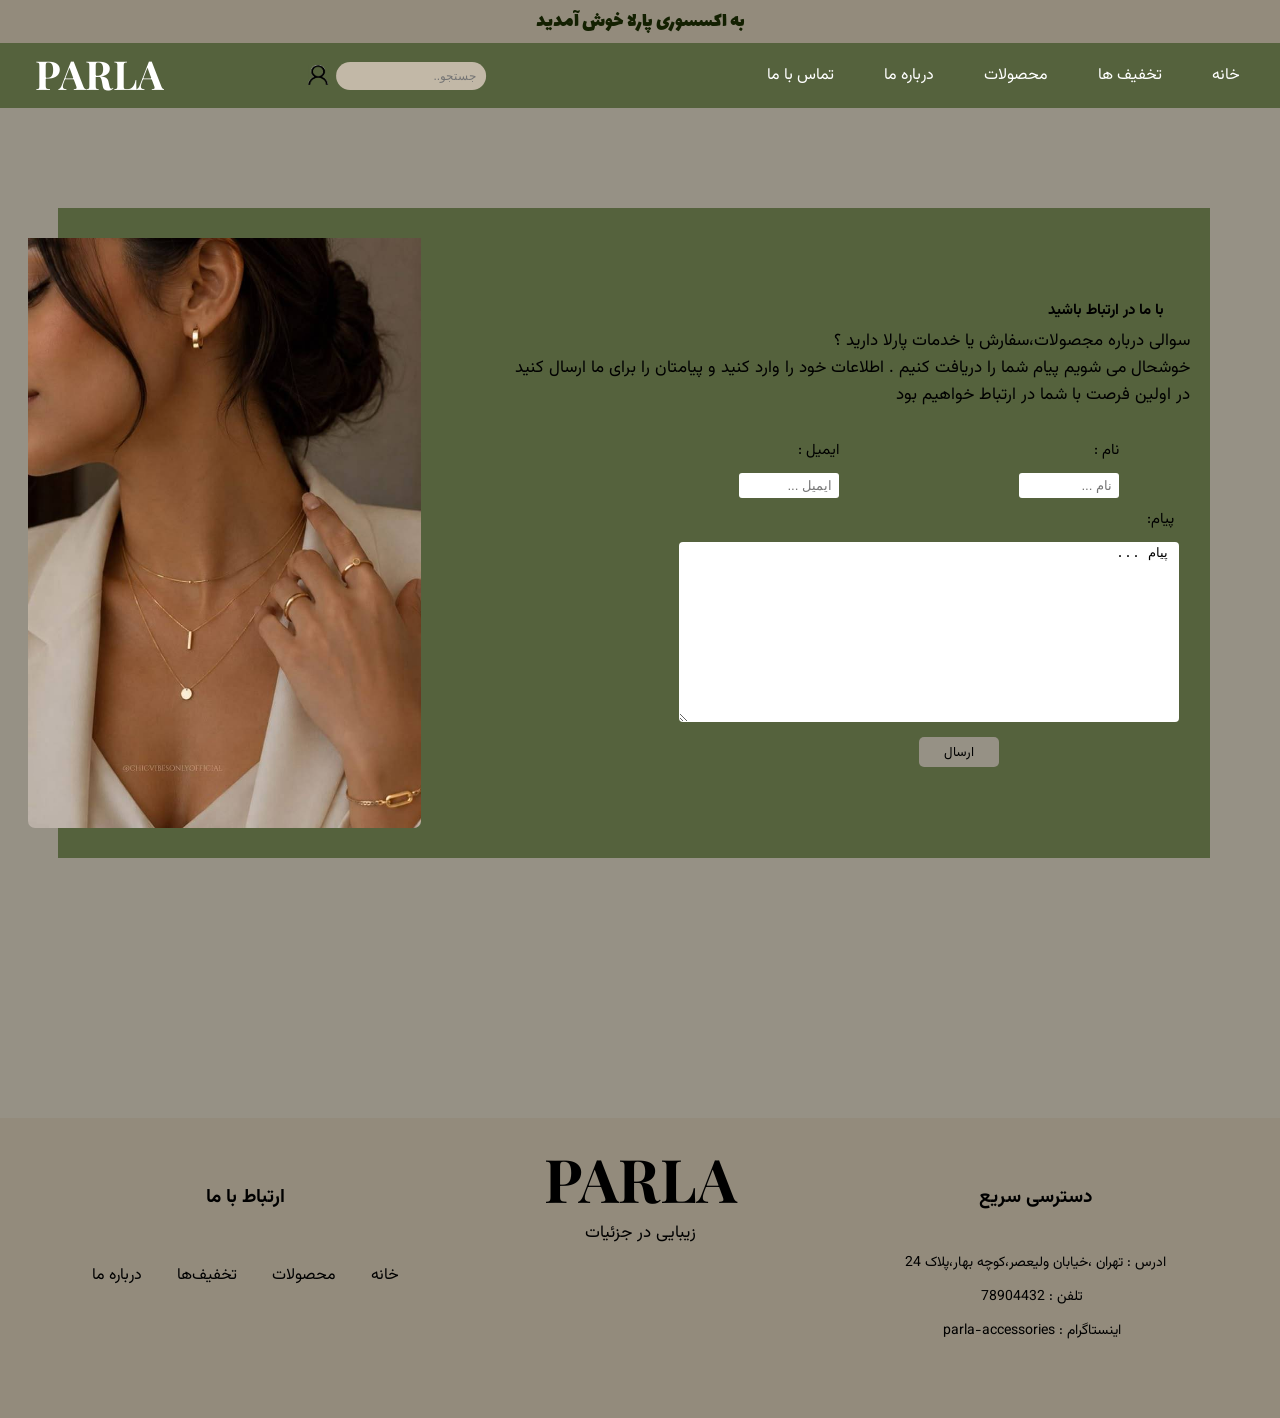
==== contact.html @ e55d79db "Initial commit" ====
<!DOCTYPE html>
<html lang="fa" dir="rtl">
<head>
    <meta charset="UTF-8">
    <meta name="viewport" content="width=device-width, initial-scale=1.0">
    

    
       <link rel="preconnect" href="https://fonts.googleapis.com">
       <link rel="preconnect" href="https://fonts.gstatic.com" crossorigin>
       <link href="https://fonts.googleapis.com/css2?family=Estedad:wght@100..900&family=Lalezar&family=Noto+Sans+Khudawadi&family=Parastoo:wght@400..700&family=Playfair+Display:ital,wght@0,400..900;1,400..900&family=Roboto:ital,wght@0,100..900;1,100..900&family=Vazirmatn:wght@100..900&display=swap" rel="stylesheet">


       <link rel="stylesheet" href="styles/contact.css">

    <title>Parla</title>
</head>
<body>
    


     <section class="intro">
    <p class="welcome">به اکسسوری پارلا خوش آمدید</p>
   </section> 
   

   

   <header>
   <h1 class="name">PARLA</h1>

    <div class="search">
        <input type="text" placeholder="جستجو..">
       <a href="signun.html"> 
        
        <button class="user-icon">
        <img src="image\User-1.png" alt="ثبت نام">
        </button>

       </a> 
    </div>

    <nav>
    
        <a href="index.html" >خانه</a>
        <a href="index.html" >تخفیف ها</a>
        <a href="index.html">محصولات</a>
        <a href="index.html">درباره ما</a>
        <a href="contact.html">تماس با ما </a>
       
    </nav>

    
    

  </header>   
  


  <br><br><br><br><br><br><br><br>

   <section class="call-us">

     <img  src="image\contact.jpg" alt="">

<div class="contact-content">
     <h1>  با ما در ارتباط باشید  </h1>

     <p class="contact-us">  سوالی درباره مجصولات،سفارش یا خدمات پارلا دارید ؟ <br> 
    
               خوشحال می شویم پیام شما را دریافت کنیم . اطلاعات خود را   

               وارد کنید و پیامتان را برای ما ارسال کنید  <br>

               در اولین فرصت با شما در ارتباط خواهیم بود 
    
    </p>


     <p class="mobile-contact">  سوالی درباره مجصولات،سفارش یا<br> خدمات پارلا دارید ؟ <br> 
    
               خوشحال می شویم پیام شما را دریافت <br>کنیم . اطلاعات خود را   

               وارد کنید و پیامتان<br> را برای ما ارسال کنید  <br>

               در اولین فرصت با شما در ارتباط خواهیم<br> بود 
    
    </p>


    <form>

    <label> نام :</label>
    <input type="text" placeholder=" نام ...">

    <label for=""> ایمیل :</label>
    <input type="email" placeholder=" ایمیل ...">

    <p class="text">پیام:</p>


    <textarea rows="10" cols="10" id="message"> پیام ...</textarea>
    

    <button class="send"> ارسال </button>


    </form>

     </div>
   </section>

    <footer class="end">

            <h2>PARLA</h2>

            <p>زیبایی در جزئیات</p>

    


   


             <h3 >ارتباط با ما</h3>
    <p class="contact"> <i class="fa-solid fa-location-dot"></i> ادرس : تهران ،خیابان ولیعصر،کوچه بهار،پلاک 24 <br><i class="fa-solid fa-phone"></i> تلفن  :   78904432 <br>   <i class="fa-brands fa-instagram"></i> اینستاگرام :   parla-accessories


</p>

  <h3 class="one">دسترسی سریع</h3>
    
    <nav class="footer-links">
      <a href="#">خانه</a>
      <a href="#">محصولات</a>
      <a href="#">تخفیف‌ها</a>
      <a href="#">درباره ما</a>
    </nav>

    
    </footer>
 

</body>
</html>
---- styles/contact.css ----
* {
    box-sizing: border-box;
    
    margin: 0;
    padding: 0;
    box-sizing: border-box;
}

html, body {
    overflow-x: hidden;
}

body {
    margin: 0;
    background-color: #969185;
    font-family: "Lalezar", sans-serif;
    width: 100%;


}

.lalezar-regular {
  font-family: "Lalezar", sans-serif;
  font-weight: 50;
  font-style: normal;
}




.welcome {
    text-align: center;
    font-size: 15px;
    background-color: #938b7c;
    color: rgb(19, 32, 1);
    padding: 5px;
    
}

header {
    
    
        padding: 0;
        height: auto;
        display: flex;
        flex-wrap: wrap;
        justify-content: space-between;
        align-items: center;
        gap: 2px;
        background-color: #55623d;
    
    }

nav { 
    align-items: center;
     margin: 0;
    width: 100%;
    order: 3;
    display: flex;
    position: absolute;
    top: 100%;
    padding: 0;
    justify-content: center;
    background-color: #6a7656;
        
} 

nav a {
    
    text-decoration: none;
    margin: 0;
    white-space: nowrap;
    line-height: 5px;
    font-size: 12px;
    white-space: nowrap;
    color: white;
    gap: 10px;
 }

.name{

    width: auto;
    text-align: center;
    font-size: 24px;
    white-space: nowrap;
    margin-left: 10px;   
     
    color: white;
    order: 1;
    line-height: 1;
    
    font-family: "Playfair Display", serif;
}








header {
    flex-direction: row-reverse;
    position: relative;
    overflow: hidden;
}




nav {
    position: relative;
    z-index: 2;

    display: flex;
    justify-content: space-between;
    
    align-items: center;
    padding: 15px;
    color: white;

   
}

.search {
    align-items: center;
    width: auto;
    display: flex;
    height: 30px;
    justify-content: center;
    gap: 5px;
    position: static;
    right: auto;
    left: auto;
    order: 2;
    
}
.search input {
   
    padding: 5px 10px;
    
    border-radius: 20px;
    border: none;


     width: 110px;
    height: 28px;
    font-size: 10px;
    background-color: #c2b8a7;
    color: black;
    
}
.search img {
    width: 20px;
    height: 20px;
}

.user-icon{
    background-color: #55623d;
    border: none;
    position: relative;
    margin-top: 11px;
}

.user-icon:hover {
    opacity: 0.7;
    background-color: #6a7656;

}


.end {
        width: 100%;
        min-height: auto;
        padding: 30px 20px;
        display: flex;
        flex-direction: column;
        align-items: center;
        text-align: center;
        gap: 25px;

        background-color: #938b7c;
    }

    .end h2 {
        transform: none;
       
    }

    .end > p :first-of-type  {
        margin: 0;
        
        
        
    }

    
    
    

    .one {
        grid-row: auto;
        grid-column: auto;
        margin: 0;
        padding: 0;
        transform: translateY(-40px);
        

    }

   
    


    .end a {
        display: flex;
        flex-direction: row;
        align-items: center;
        justify-content: center;
        gap: 15px;
        flex-wrap: nowrap;
        
    }

    .end nav {
         display: flex;
        flex-direction: row;
        align-items: center;
        justify-content: center;
        gap: 35px;
        flex-wrap: nowrap;
        background-color: #938b7c;
        transform: translateY(-30px);
    }

    .end h3  {
        margin: 10px 0 0;
        
        grid-column: auto;
        grid-row: auto;

    }




    /*------------contact-----------*/
    
   

    
    .call-us {
        width: 90%;
        background-color: #55623d;
        margin-bottom: 160px;
        margin-right: 15px;
        align-items: center;
        display: flex;
        flex-direction: column;
        justify-content: center;

    }

    

    

    .contact-content {
    flex: 1;
    display: grid;
    grid-template-columns: 1fr 1fr;
    gap: 5px;
    padding: 15px;
    font-size: 10px;
    font-family: "Vazirmatn", sans-serif;
    align-items: center;
    
    
    
    
    
}


.contact-content h1 {
    grid-column: 1/ -1 ;
    text-align: right;
     align-items: center;
    display: flex;
    flex-direction: column;
    justify-content: center;
    margin-left: 100px;
}

.contact-content .contact-us {
    display: none;
}

.mobile-contact {
    grid-column: 1/-1 ;
    align-items: right;
    font-size: 26px;
    
    font-size: 16px;
    align-items: center;
    display: flex;
    flex-direction: column;
    justify-content: center;
}


form {
    display: grid;
    grid-template-columns: 150px 150px;
    gap: 10px 20px;
    transform: translateX(15px);
    margin-top: 25px;
    
}
form p {
    margin-right: 20px;
}

form button {
    background-color: #969185;
    border-radius: 5px;
    border: none;
    width: 60px;
    height: 30px;
    margin-right: 170px;
    margin-top: 5px;
    font-family: "Vazirmatn", sans-serif;
    transition: 0.2s ease;
}


form label:nth-of-type(1) {
    grid-column: 1;
    grid-row: 1;
}

form input:nth-of-type(1) {
    grid-column: 1;
    grid-row: 2;
}

form label:nth-of-type(2) {
    grid-column: 2;
    grid-row: 1;
}

form input:nth-of-type(2) {
    grid-column: 2;
    grid-row: 2;
}


label {
    text-align: right;
    margin-right: 70px;
}

input {
    border-radius: 3px;
    border: none;
    height: 25px;
    padding: 3px;
    margin-right: 20px;
    width: 100px;
    margin-right: 65px;
}




.contact-content textarea {
    grid-column: 1/-1;
    margin-right: 80px;
    min-height: 180px;
    border-radius: 6px;
    border: none;
    padding: 3px;
}
     


.call-us img {
    
    width: 250px;
    height: 400px;
    object-fit: cover;
    margin-left: auto;
    margin-right: 20px;
    border-radius: 7px;
    align-items: center;
    
    padding-top: 60px;
    
}



@media (min-width :768px)  and (max-width: 1279px) {

    header {
    height: 55px;
    padding: 0 20px;
    gap: 20px;
    display: flex;
    flex-direction: row-reverse;
    align-items: center;
    justify-content: space-between;
}



.name {
    font-size: 30px;
    margin: 0;
    transform: none;
}



.search {
    height: 28px;
    gap: 5px;
    transform: none;
    position: static;
}

.search input {
    width: 120px;
    height: 26px;
    padding: 4px 8px;
    font-size: 10px;
}

.search img {
    width: 18px;
    height: 18px;
}

.user-icon {
    margin-top: 5px;
}



header nav {
    position: static;
    width: auto;
    height: auto;
    padding: 0;
    margin: 0;
    gap: 20px;
    transform: none;
    background-color: #55623d;
}

header nav a {
    font-size: 12px;
}


    /* ---------- CONTACT ---------- */
    .call-us {
        width: 90%;
        height: 550px;
        margin: 40px auto 120px;
        
        display: flex;
        flex-direction: row-reverse;
        align-items: center;
        justify-content: center;
    }

    .call-us img {
        width: 40%;
        height: 550px;
        object-fit: cover;
        margin: 0;
        padding: 0;
        transform: none;
    }

    .contact-content {
        width: 60%;
        height: 100%;
        padding: 25px;
        
        display: grid;
        grid-template-columns: 1fr 1fr;
        gap: 10px 15px;
        
        font-size: 14px;
    }

    .contact-content h1 {
        grid-column: 1 / -1;
        margin: 0;
        text-align: right;
    }

    .contact-content .contact-us {
        display: block;
        grid-column: 1 / -1;
        margin: 0;
        font-size: 14px;
    }

    .mobile-contact {
        display: none;
    }


   

    form {
        grid-column: 1 / -1;
        width: 100%;
        margin: 0;
        
        display: grid;
        grid-template-columns: 1fr 1fr;
        gap: 10px 15px;
    }

    form label {
        margin: 0;
        font-size: 13px;
    }

    form input {
        width: 100%;
        margin: 0;
    }

    .contact-content textarea {
        grid-column: 1 / -1;
        width: 100%;
        min-height: 130px;
        margin: 0;
        transform: none;
    }

    form button {
        margin: 0;
        transform: none;
    }


    /* ---------- FOOTER ---------- */

    .end {
        min-height: 260px;
        padding: 25px 40px;
    }

    .end h2 {
        font-size: 48px;
    }

    .end > p:first-of-type {
        font-size: 15px;
    }

    .end h3 {
        font-size: 16px;
    }

    .end .contact {
        font-size: 12px;
    }

    .end a {
        font-size: 13px;
    }
}







@media (min-width :1280px) {

* {
    box-sizing: border-box;
    
    margin: 0;
    padding: 0;
    box-sizing: border-box;
}

html, body {
    overflow-x: hidden;
    
}

body {
    margin: 0;
    background-color: #969185;
    font-family: "Lalezar", sans-serif;
    

}

.lalezar-regular {
  font-family: "Lalezar", sans-serif;
  font-weight: 50;
  font-style: normal;
}




.welcome {
    width: 100%;
    text-align: center;
    font-size: 21px;
    background-color: #938b7c;
    color: rgb(19, 32, 1);
    padding: 5px;
}


.bg {
    width: 100%;
    height: 50%;
    object-fit: cover;

    position: absolute;
    top: 0;
    left: 0;

    filter: brightness(60%);
    z-index: 0;
}


header {
    
   
    height: 65px;
    display: flex;
    align-items: center;
    justify-content: space-between;
    padding: 0 25px;
    position: relative;
    gap: 50px;
    font-size: 20px;
    background-color: #55623d;

    
    
}

nav { 
    display: flex;
    align-items: center;
    gap: 20px;
    position: relative;
    z-index: 2;
    width: auto;
    height: auto;
    padding: 0; margin: 0;
    order: 3;
    background-color: #55623d;
    
    
    } 

nav a {
    color: white;
    text-decoration: none;
    font-size: 16px;
    margin: 0;
    white-space: nowrap;
    font-family: "Vazirmatn", sans-serif;
    
    
 }

 nav  :hover {
    color: #454139;
 }

.name{
     
    color: white;
    order: 1;
    line-height: 1;
     transform: translateY(-2px);
     font-family: "Playfair Display", serif;
     font-size: 40px;
}













nav {
    position: relative;
    z-index: 2;
    order: 3;
    transform: translateY(-65px);
    display: flex;
    justify-content: space-between;
    gap: 50px;
    align-items: center;
    padding: 15px;
    color: white;

   
}

.search {
    display: flex;
    align-items: center;
    gap: 8px;
    /*position: relative;
    right: 450px;
    order: 2;*/
    position: absolute;
    transform: translateX(95%);
    
    
    order: 2;
    
}
.search input {
    width: 150px;
    padding: 5px 10px;
    
    border-radius: 20px;
    border: none;
    font-size: 12px;
    
}
.search img {
    width: 20px;
    height: 20px;
}

.user-icon{
    background-color: #55623d;
    border: none;
    position: relative;
    margin-top: 11px;
}

.user-icon:hover {
    opacity: 0.7;
    background-color: #6a7656;

}


/*----------------contact------------*/


.call-us {
    background-color: #55623d;
    width: 90%;
    margin-right: 70px;
    height: 650px;
    position: relative;
    text-align: left;
    display: flex;
    flex-direction: row-reverse;
    align-items: center;
    transform: translateY(-100px);
}

.call-us img {
    
    width: 500px;
    height: 650px;
    object-fit: cover;
    margin-left: auto;
    margin-left: 30px ;
    border-radius: 7px;
    transform: translateX(20px);
    transform: translateY(-30px);
    
}

.call-us p {
    direction: rtl;
    text-align: right;
}
.call-us h1 {
    text-align: right;
}

.contact-content {
    flex: 1;
    display: grid;
    grid-template-columns: 1fr 1fr;
    gap: 5px;
    padding: 30px;
    font-family: "Vazirmatn", sans-serif;
    line-height: 1.6;
    
}

.mobile-contact {
    display: none;
}

.contact-content h1 {
    grid-column: 1/ -1 ;
    text-align: right;
    margin-left: 500px;
}

.contact-content .contact-us {
    grid-column: 1/-1 ;
    align-items: right;
    font-size: 17px;
    display: block;
    margin-right: 50px;
}


form {
    display: grid;
    grid-template-columns: 1fr 1fr;
    gap: 10px 20px;
    margin-right: 16px;
}

form button {
    background-color: #969185;
    border-radius: 5px;
    border: none;
    width: 80px;
    height: 30px;
    margin-right: 180px;
    margin-top: 5px;
    font-family: "Vazirmatn", sans-serif;
    transition: 0.2s ease;
    transform: translateX(-60px);
}

.send{
    background-color: #969185;
    transition: 0.3s ease;
}

.send:hover {
    background-color: #9b927e;
    
    box-shadow: 0 3px 8px rgba(0, 0, 0, 0.15);
}


form label:nth-of-type(1) {
    grid-column: 1;
    grid-row: 1;
}

form input:nth-of-type(1) {
    grid-column: 1;
    grid-row: 2;
}

form label:nth-of-type(2) {
    grid-column: 2;
    grid-row: 1;
}

form input:nth-of-type(2) {
    grid-column: 2;
    grid-row: 2;
}


label {
    text-align: right;
    font-size: 15px;
    margin-right: 120px;
}

input {
    border-radius: 3px;
    border: none;
    height: 25px;
    padding: 3px;
    margin-right: 120px;
}


.contact-content textarea {
    grid-column: 1/-1;
    width: 100%;
    min-height: 180px;
    border-radius: 4px;
    border: none;
    padding: 3px;
    transform: translateX(20px);
}


.text {
    margin-right: 65px;
    font-size: 15px;
}


/*------------footer-------*/

footer {
    background-color: #938b7c;
}





.end {
   
    color: black;

    width: 100%;
    min-height: 300px;

    padding: 30px 60px;

    display: grid;
    grid-template-columns: 1fr 1fr 1fr;
    align-items: start;
}




.end h2 {
    grid-column: 2;
    grid-row: 1;

    text-align: center;

    font-family: "Playfair Display", serif;
    font-size: 60px;
    margin: 0;
    transform: translateY(-10px);
}

.end > p:first-of-type {
    grid-column: 2;
    grid-row: 2;

    text-align: center;

    font-family: "Vazirmatn", sans-serif;
    font-size: 17px;
    margin: 5px 0 0;
    transform: translateY(-50px);
}

.one {
    grid-row: 1;
    grid-column: 3;
    text-align: center;
    font-family: "Vazirmatn", sans-serif;
    font-size: 19px;
    margin: 0;
    padding: 0;
    margin-top: 35px;
    transform: none;
    transform: translateY(5px);
}


.end h3:last-of-type {
    grid-column: 1;
    grid-row: 1;

    text-align: center;

    font-family: "Vazirmatn", sans-serif;
    font-size: 19px;
    
    margin: 0;
    padding: 0;
    margin-top: 30px;
}

.end .contact {
    grid-column: 1;
    grid-row: 2;

    text-align: center;

    font-family: "Vazirmatn", sans-serif;
    font-size: 14px;

    line-height: 2;
    margin: 10px 0 0;
    transform: translateY(-30px);
    padding: 0;
}




.end h3:first-of-type {
    grid-column: 3;
    grid-row: 1;
    
    text-align: center;

    font-family: "Vazirmatn", sans-serif;
    font-size: 19px;

    margin: 0;
    margin-top: 35px;
    padding: 0;
}


.end a {
    

    color: black;
    text-decoration: none;
    font-family: "Vazirmatn", sans-serif;
    font-size: 16px;
    transform: translateY(-100px);

    
}

.footer-links {
    grid-column: 3;
    display: flex;
    flex-direction: column;
    align-items: center;
    gap: 5px;
   

}

.footer-links a {
    padding: 0;
    margin: 0;
    ;
}

.end a:hover {
    color: #c2b8a7;
}




.contact i {
    color: black;
    font-size: 17px;
    margin: 0 3px;
    
}


}
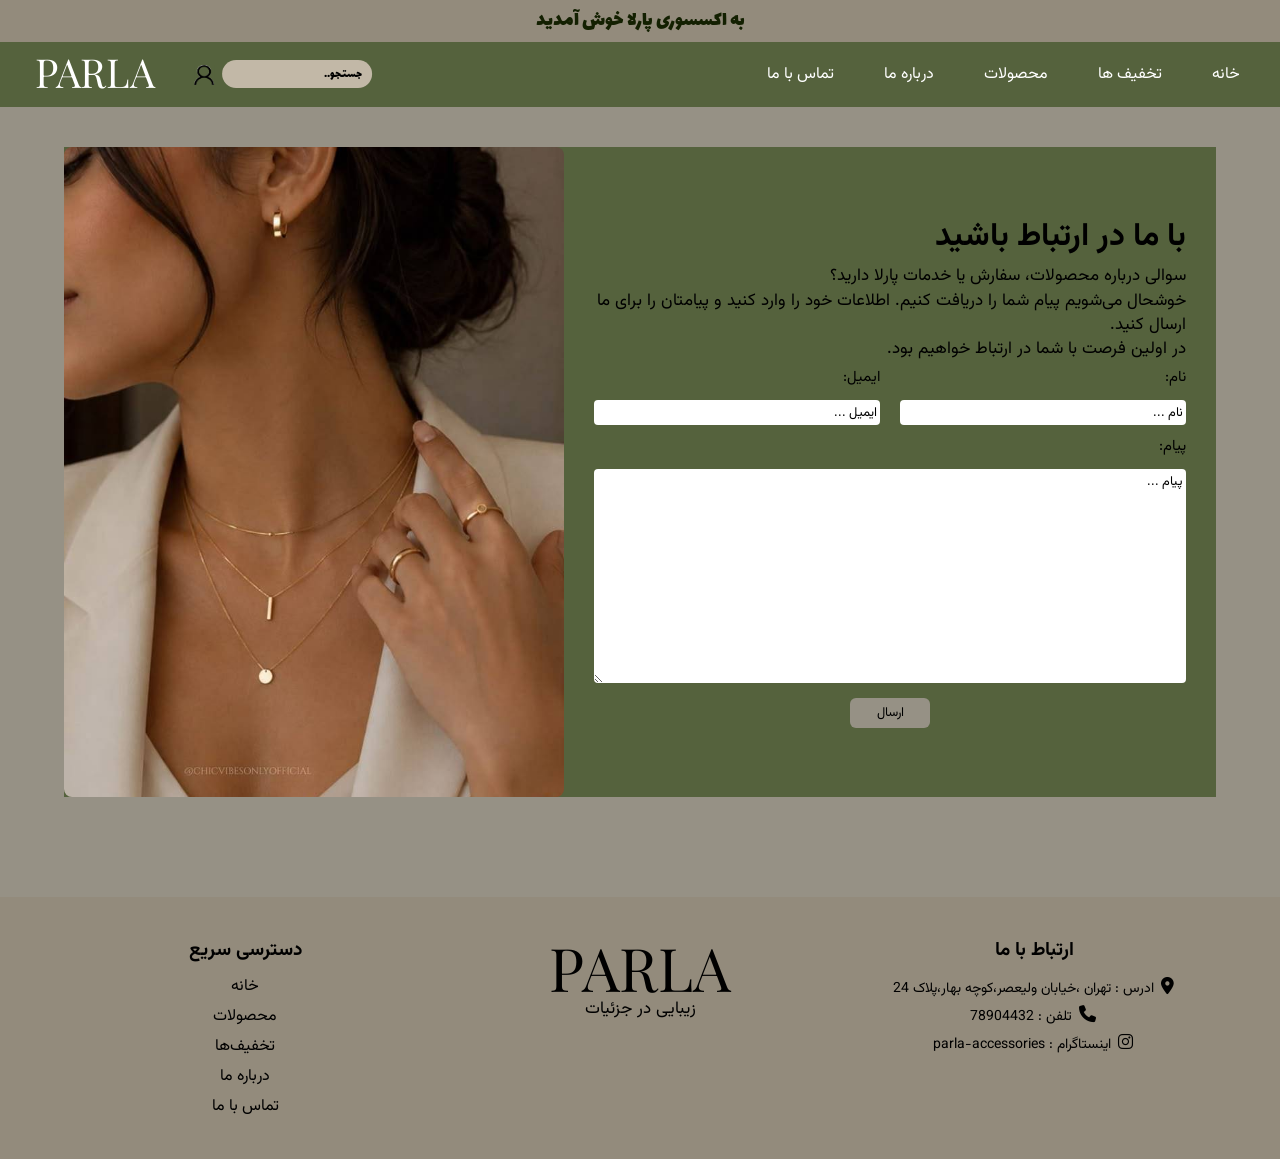
==== commit 91423335: "contact converted to tailwind" ====
--- a/contact.html
+++ b/contact.html
@@ -3,143 +3,109 @@
 <head>
     <meta charset="UTF-8">
     <meta name="viewport" content="width=device-width, initial-scale=1.0">
-    
+    <title>Parla</title>
 
-    
-       <link rel="preconnect" href="https://fonts.googleapis.com">
-       <link rel="preconnect" href="https://fonts.gstatic.com" crossorigin>
-       <link href="https://fonts.googleapis.com/css2?family=Estedad:wght@100..900&family=Lalezar&family=Noto+Sans+Khudawadi&family=Parastoo:wght@400..700&family=Playfair+Display:ital,wght@0,400..900;1,400..900&family=Roboto:ital,wght@0,100..900;1,100..900&family=Vazirmatn:wght@100..900&display=swap" rel="stylesheet">
+    <link rel="stylesheet" href="./src/output.css">
+    <link rel="preconnect" href="https://fonts.googleapis.com">
+    <link rel="preconnect" href="https://fonts.gstatic.com" crossorigin>
+    <link href="https://fonts.googleapis.com/css2?family=Estedad:wght@100..900&family=Lalezar&family=Parastoo:wght@400..700&family=Playfair+Display:ital,wght@0,400..900;1,400..900&family=Roboto:ital,wght@0,100..900;1,100..900&family=Vazirmatn:wght@100..900&display=swap" rel="stylesheet">
+    <link rel="stylesheet" href="https://cdnjs.cloudflare.com/ajax/libs/font-awesome/6.5.2/css/all.min.css">
+</head>
+<body class="bg-mauve font-lalezar overflow-x-hidden">
 
+    <section>
+        <p class="text-center text-15 bg-taupe-dark text-welcome p-1.25 xl:text-21">به اکسسوری پارلا خوش آمدید</p>
+    </section>
 
-       <link rel="stylesheet" href="styles/contact.css">
+    <header class="relative overflow-hidden flex flex-row-reverse flex-wrap justify-between items-center gap-0.5 bg-olive md:h-13.75 md:px-5 md:gap-5 xl:h-16.25 xl:px-6.25 xl:gap-12.5 xl:text-xl">
 
-    <title>Parla</title>
-</head>
-<body>
-    
+        <h1 class="order-1 ml-2.5 text-center text-2xl leading-none whitespace-nowrap font-playfair text-white md:ml-0 md:text-3xl xl:ml-2.5 xl:text-display xl:-translate-y-0.5">PARLA</h1>
 
+        <div class="order-2 flex items-center justify-center gap-1.25 h-7.5 md:h-7 xl:absolute xl:translate-x-[95%] xl:gap-2 xl:h-7.5">
+            <input class="w-27.5 h-7 px-2.5 py-1.25 rounded-full text-tiny bg-taupe-light text-black md:w-30 md:h-6.5 md:px-2 md:py-1 xl:w-37.5 xl:h-7 xl:px-2.5 xl:py-1.25 xl:text-xs" type="text" placeholder="جستجو..">
+            <a href="signup.html">
+                <button class="bg-olive mt-2.75 hover:opacity-70 hover:bg-olive-light md:mt-1.25 xl:mt-2.75">
+                    <img class="w-5 h-5 md:w-4.5 md:h-4.5 xl:w-5 xl:h-5" src="image/User-1.png" alt="ثبت نام">
+                </button>
+            </a>
+        </div>
 
-     <section class="intro">
-    <p class="welcome">به اکسسوری پارلا خوش آمدید</p>
-   </section> 
-   
+        <nav class="relative z-2 flex justify-between items-center order-3 w-full p-3.75 text-white bg-olive-light md:static md:w-auto md:p-0 md:gap-5 md:bg-olive xl:relative xl:p-3.75 xl:gap-12.5">
+            <a class="text-white whitespace-nowrap text-xs leading-1.25 xl:text-base xl:font-vazir xl:hover:text-figure-shadow" href="index.html">خانه</a>
+            <a class="text-white whitespace-nowrap text-xs leading-1.25 xl:text-base xl:font-vazir xl:hover:text-figure-shadow" href="index.html#off">تخفیف ها</a>
+            <a class="text-white whitespace-nowrap text-xs leading-1.25 xl:text-base xl:font-vazir xl:hover:text-figure-shadow" href="index.html#product">محصولات</a>
+            <a class="text-white whitespace-nowrap text-xs leading-1.25 xl:text-base xl:font-vazir xl:hover:text-figure-shadow" href="index.html#about">درباره ما</a>
+            <a class="text-white whitespace-nowrap text-xs leading-1.25 xl:text-base xl:font-vazir xl:hover:text-figure-shadow" href="contact.html">تماس با ما</a>
+        </nav>
 
-   
+    </header>
 
-   <header>
-   <h1 class="name">PARLA</h1>
+    <section class="flex flex-col items-center justify-center w-[90%] mx-auto mt-12.5 mb-40 bg-olive md:flex-row-reverse md:h-137.5 md:mt-10 md:mb-30 xl:h-162.5 xl:mb-25">
 
-    <div class="search">
-        <input type="text" placeholder="جستجو..">
-       <a href="signun.html"> 
-        
-        <button class="user-icon">
-        <img src="image\User-1.png" alt="ثبت نام">
-        </button>
+        <img class="self-center w-62.5 h-90 mt-5 object-cover rounded-lg md:w-[40%] md:h-137.5 md:m-0 xl:w-125 xl:h-162.5 xl:ml-0" src="image/contact.jpg" alt="">
 
-       </a> 
-    </div>
+        <div class="flex-1 grid grid-cols-2 items-center gap-1.25 p-3.75 text-tiny font-vazir md:gap-x-3.75 md:gap-y-2.5 md:p-6.25 md:text-sm xl:gap-1.25 xl:p-7.5 xl:leading-[1.6]">
 
-    <nav>
-    
-        <a href="index.html" >خانه</a>
-        <a href="index.html" >تخفیف ها</a>
-        <a href="index.html">محصولات</a>
-        <a href="index.html">درباره ما</a>
-        <a href="contact.html">تماس با ما </a>
-       
-    </nav>
+            <h1 class="col-span-full text-right text-xl font-bold md:text-28 xl:text-32">با ما در ارتباط باشید</h1>
 
-    
-    
+            <p class="hidden col-span-full md:block md:text-sm xl:text-17">
+                سوالی درباره محصولات، سفارش یا خدمات پارلا دارید؟ <br>
+                خوشحال می‌شویم پیام شما را دریافت کنیم. اطلاعات خود را وارد کنید و پیامتان را برای ما ارسال کنید. <br>
+                در اولین فرصت با شما در ارتباط خواهیم بود.
+            </p>
 
-  </header>   
-  
+            <p class="col-span-full flex flex-col items-center justify-center text-base md:hidden">
+                سوالی درباره محصولات، سفارش یا<br> خدمات پارلا دارید؟ <br>
+                خوشحال می‌شویم پیام شما را دریافت <br>کنیم. اطلاعات خود را وارد کنید و پیامتان<br> را برای ما ارسال کنید. <br>
+                در اولین فرصت با شما در ارتباط خواهیم<br> بود.
+            </p>
 
+            <form class="col-span-full grid grid-cols-2 gap-x-5 gap-y-2.5 mt-6.25 md:gap-x-3.75 md:mt-0 xl:gap-x-5">
 
-  <br><br><br><br><br><br><br><br>
+                <label for="name" class="col-start-1 row-start-1 text-right text-tiny md:text-13 xl:text-15">نام:</label>
+                <input id="name" class="col-start-1 row-start-2 w-full h-6.25 p-0.75 text-13 font-vazir bg-white rounded-sm " type="text" placeholder="نام ...">
 
-   <section class="call-us">
+                <label for="email" class="col-start-2 row-start-1 text-right text-tiny md:text-13 xl:text-15">ایمیل:</label>
+                <input id="email" class="col-start-2 row-start-2 w-full h-6.25 p-0.75 text-13 font-vazir bg-white rounded-sm" type="email" placeholder="ایمیل ...">
 
-     <img  src="image\contact.jpg" alt="">
+                <label for="message" class="col-span-full text-right text-tiny md:text-13 xl:text-15">پیام:</label>
+                <textarea id="message" rows="10" cols="10" class="col-span-full w-full min-h-45 p-0.75 text-13 font-vazir bg-white rounded-md md:min-h-32.5 xl:min-h-45 xl:rounded-sm" placeholder="پیام ..."></textarea>
 
-<div class="contact-content">
-     <h1>  با ما در ارتباط باشید  </h1>
+                <button class="col-span-full justify-self-center w-15 h-7.5 mt-1.25 text-13 font-vazir bg-mauve rounded-md cursor-pointer transition duration-300 hover:bg-send-hover hover:shadow-[0_3px_8px_rgba(0,0,0,0.15)] xl:w-20">ارسال</button>
 
-     <p class="contact-us">  سوالی درباره مجصولات،سفارش یا خدمات پارلا دارید ؟ <br> 
-    
-               خوشحال می شویم پیام شما را دریافت کنیم . اطلاعات خود را   
+            </form>
 
-               وارد کنید و پیامتان را برای ما ارسال کنید  <br>
+        </div>
+    </section>
 
-               در اولین فرصت با شما در ارتباط خواهیم بود 
-    
-    </p>
+    <footer class="flex flex-col items-center gap-4 px-4 py-7 text-center text-black font-vazir bg-taupe-dark md:grid md:grid-cols-3 md:items-start md:gap-x-6 md:gap-y-3 md:px-10 md:py-8 xl:px-15 xl:py-10">
 
+        <div class="md:col-start-2 md:row-start-1">
+            <h2 class="font-playfair font-normal text-36 md:text-44 xl:text-6xl">PARLA</h2>
+            <p class="text-sm md:text-15 xl:text-17">زیبایی در جزئیات</p>
+        </div>
 
-     <p class="mobile-contact">  سوالی درباره مجصولات،سفارش یا<br> خدمات پارلا دارید ؟ <br> 
-    
-               خوشحال می شویم پیام شما را دریافت <br>کنیم . اطلاعات خود را   
+        <div class="md:col-start-1 md:row-start-1">
+            <h3 class="mb-2.5 text-17 font-bold xl:text-19">ارتباط با ما</h3>
+            <p class="text-sm leading-loose">
+                <i class="fa-solid fa-location-dot mx-0.75 text-17"></i> ادرس : تهران ،خیابان ولیعصر،کوچه بهار،پلاک 24 <br>
+                <i class="fa-solid fa-phone mx-0.75 text-17"></i> تلفن : 78904432 <br>
+                <i class="fa-brands fa-instagram mx-0.75 text-17"></i> اینستاگرام : parla-accessories
+            </p>
+        </div>
 
-               وارد کنید و پیامتان<br> را برای ما ارسال کنید  <br>
+        <div class="md:col-start-3 md:row-start-1">
+            <h3 class="mb-2.5 text-17 font-bold xl:text-19">دسترسی سریع</h3>
+            <nav class="flex flex-wrap justify-center gap-x-6 gap-y-3 md:flex-col md:items-center md:gap-y-1.5">
+                <a class="text-sm xl:text-base hover:text-taupe-light" href="index.html">خانه</a>
+                <a class="text-sm xl:text-base hover:text-taupe-light" href="index.html#product">محصولات</a>
+                <a class="text-sm xl:text-base hover:text-taupe-light" href="index.html#off">تخفیف‌ها</a>
+                <a class="text-sm xl:text-base hover:text-taupe-light" href="index.html#about">درباره ما</a>
+                <a class="text-sm xl:text-base hover:text-taupe-light" href="contact.html">تماس با ما</a>
+            </nav>
+        </div>
 
-               در اولین فرصت با شما در ارتباط خواهیم<br> بود 
-    
-    </p>
-
-
-    <form>
-
-    <label> نام :</label>
-    <input type="text" placeholder=" نام ...">
-
-    <label for=""> ایمیل :</label>
-    <input type="email" placeholder=" ایمیل ...">
-
-    <p class="text">پیام:</p>
-
-
-    <textarea rows="10" cols="10" id="message"> پیام ...</textarea>
-    
-
-    <button class="send"> ارسال </button>
-
-
-    </form>
-
-     </div>
-   </section>
-
-    <footer class="end">
-
-            <h2>PARLA</h2>
-
-            <p>زیبایی در جزئیات</p>
-
-    
-
-
-   
-
-
-             <h3 >ارتباط با ما</h3>
-    <p class="contact"> <i class="fa-solid fa-location-dot"></i> ادرس : تهران ،خیابان ولیعصر،کوچه بهار،پلاک 24 <br><i class="fa-solid fa-phone"></i> تلفن  :   78904432 <br>   <i class="fa-brands fa-instagram"></i> اینستاگرام :   parla-accessories
-
-
-</p>
-
-  <h3 class="one">دسترسی سریع</h3>
-    
-    <nav class="footer-links">
-      <a href="#">خانه</a>
-      <a href="#">محصولات</a>
-      <a href="#">تخفیف‌ها</a>
-      <a href="#">درباره ما</a>
-    </nav>
-
-    
     </footer>
- 
 
 </body>
 </html>
--- a/src/output.css
+++ b/src/output.css
@@ -0,0 +1,1911 @@
+/*! tailwindcss v4.3.3 | MIT License | https://tailwindcss.com */
+@layer properties;
+@layer theme, base, components, utilities;
+@layer theme {
+  :root, :host {
+    --font-sans: -apple-system, BlinkMacSystemFont, "Segoe UI", Roboto, "Helvetica Neue",
+      "Noto Sans", Arial, sans-serif, "Apple Color Emoji", "Segoe UI Emoji",
+      "Segoe UI Symbol", "Noto Color Emoji";
+    --font-mono: ui-monospace, SFMono-Regular, Menlo, Monaco, Consolas, "Liberation Mono",
+      "Courier New", monospace;
+    --color-black: #000;
+    --color-white: #fff;
+    --spacing: 0.25rem;
+    --container-sm: 24rem;
+    --container-3xl: 48rem;
+    --container-4xl: 56rem;
+    --text-xs: 0.75rem;
+    --text-xs--line-height: calc(1 / 0.75);
+    --text-sm: 0.875rem;
+    --text-sm--line-height: calc(1.25 / 0.875);
+    --text-base: 1rem;
+    --text-base--line-height: calc(1.5 / 1);
+    --text-lg: 1.125rem;
+    --text-lg--line-height: calc(1.75 / 1.125);
+    --text-xl: 1.25rem;
+    --text-xl--line-height: calc(1.75 / 1.25);
+    --text-2xl: 1.5rem;
+    --text-2xl--line-height: calc(2 / 1.5);
+    --text-3xl: 1.875rem;
+    --text-3xl--line-height: calc(2.25 / 1.875);
+    --text-6xl: 3.75rem;
+    --text-6xl--line-height: 1;
+    --font-weight-normal: 400;
+    --font-weight-bold: 700;
+    --leading-normal: 1.5;
+    --leading-loose: 2;
+    --radius-sm: 0.25rem;
+    --radius-md: 0.375rem;
+    --radius-lg: 0.5rem;
+    --radius-xl: 0.75rem;
+    --radius-2xl: 1rem;
+    --default-transition-duration: 150ms;
+    --default-transition-timing-function: cubic-bezier(0.4, 0, 0.2, 1);
+    --default-font-family: var(--font-sans);
+    --default-mono-font-family: var(--font-mono);
+    --color-olive: #55623d;
+    --color-olive-light: #6a7656;
+    --color-taupe-dark: #938b7c;
+    --color-taupe-light: #c2b8a7;
+    --color-mauve: #969185;
+    --color-welcome: #132001;
+    --color-figure-shadow: #454139;
+    --color-hero-overlay: #c6beb030;
+    --color-hero-btn-hover: aliceblue;
+    --color-cream: #f5efe3;
+    --color-tan: #bbad96;
+    --color-olive-dark: #627047;
+    --color-olive-hover: #69745a;
+    --color-taupe-hover: #b3a995;
+    --color-button: #6b7559;
+    --color-field-text: #3d3c3c;
+    --color-send-hover: #9b927e;
+    --font-lalezar: "Lalezar", sans-serif;
+    --font-vazir: "Vazirmatn", sans-serif;
+    --font-playfair: "Playfair Display", serif;
+    --text-tiny: 10px;
+    --text-13: 13px;
+    --text-15: 15px;
+    --text-17: 17px;
+    --text-19: 19px;
+    --text-22: 22px;
+    --text-display: 40px;
+    --text-hero-title: 50px;
+    --text-21: 21px;
+    --text-28: 28px;
+    --text-32: 32px;
+    --text-36: 36px;
+    --text-44: 44px;
+  }
+}
+@layer base {
+  *, ::after, ::before, ::backdrop, ::file-selector-button {
+    box-sizing: border-box;
+    margin: 0;
+    padding: 0;
+    border: 0 solid;
+  }
+  html, :host {
+    line-height: 1.5;
+    -webkit-text-size-adjust: 100%;
+    tab-size: 4;
+    font-family: var(--default-font-family, -apple-system, BlinkMacSystemFont, "Segoe UI", Roboto, "Helvetica Neue", "Noto Sans", Arial, sans-serif, "Apple Color Emoji", "Segoe UI Emoji", "Segoe UI Symbol", "Noto Color Emoji");
+    font-feature-settings: var(--default-font-feature-settings, normal);
+    font-variation-settings: var(--default-font-variation-settings, normal);
+    -webkit-tap-highlight-color: transparent;
+  }
+  hr {
+    height: 0;
+    color: inherit;
+    border-top-width: 1px;
+  }
+  abbr:where([title]) {
+    -webkit-text-decoration: underline dotted;
+    text-decoration: underline dotted;
+  }
+  h1, h2, h3, h4, h5, h6 {
+    font-size: inherit;
+    font-weight: inherit;
+  }
+  a {
+    color: inherit;
+    -webkit-text-decoration: inherit;
+    text-decoration: inherit;
+  }
+  b, strong {
+    font-weight: bolder;
+  }
+  code, kbd, samp, pre {
+    font-family: var(--default-mono-font-family, ui-monospace, SFMono-Regular, Menlo, Monaco, Consolas, "Liberation Mono", "Courier New", monospace);
+    font-feature-settings: var(--default-mono-font-feature-settings, normal);
+    font-variation-settings: var(--default-mono-font-variation-settings, normal);
+    font-size: 1em;
+  }
+  small {
+    font-size: 80%;
+  }
+  sub, sup {
+    font-size: 75%;
+    line-height: 0;
+    position: relative;
+    vertical-align: baseline;
+  }
+  sub {
+    bottom: -0.25em;
+  }
+  sup {
+    top: -0.5em;
+  }
+  table {
+    text-indent: 0;
+    border-color: inherit;
+    border-collapse: collapse;
+  }
+  :-moz-focusring:where(:not(iframe)) {
+    outline: auto;
+  }
+  progress {
+    vertical-align: baseline;
+  }
+  summary {
+    display: list-item;
+  }
+  ol, ul, menu {
+    list-style: none;
+  }
+  img, svg, video, canvas, audio, iframe, embed, object {
+    display: block;
+    vertical-align: middle;
+  }
+  img, video {
+    max-width: 100%;
+    height: auto;
+  }
+  button, input, select, optgroup, textarea, ::file-selector-button {
+    font: inherit;
+    font-feature-settings: inherit;
+    font-variation-settings: inherit;
+    letter-spacing: inherit;
+    color: inherit;
+    border-radius: 0;
+    background-color: transparent;
+    opacity: 1;
+  }
+  :where(select:is([multiple], [size])) optgroup {
+    font-weight: bolder;
+  }
+  :where(select:is([multiple], [size])) optgroup option {
+    padding-inline-start: 20px;
+  }
+  ::file-selector-button {
+    margin-inline-end: 4px;
+  }
+  ::placeholder {
+    opacity: 1;
+  }
+  @supports (not (-webkit-appearance: -apple-pay-button))  or (contain-intrinsic-size: 1px) {
+    ::placeholder {
+      color: currentcolor;
+      @supports (color: color-mix(in lab, red, red)) {
+        color: color-mix(in oklab, currentcolor 50%, transparent);
+      }
+    }
+  }
+  textarea {
+    resize: vertical;
+  }
+  ::-webkit-search-decoration {
+    -webkit-appearance: none;
+  }
+  ::-webkit-date-and-time-value {
+    min-height: 1lh;
+    text-align: inherit;
+  }
+  ::-webkit-datetime-edit {
+    display: inline-flex;
+  }
+  ::-webkit-datetime-edit-fields-wrapper {
+    padding: 0;
+  }
+  ::-webkit-datetime-edit, ::-webkit-datetime-edit-year-field, ::-webkit-datetime-edit-month-field, ::-webkit-datetime-edit-day-field, ::-webkit-datetime-edit-hour-field, ::-webkit-datetime-edit-minute-field, ::-webkit-datetime-edit-second-field, ::-webkit-datetime-edit-millisecond-field, ::-webkit-datetime-edit-meridiem-field {
+    padding-block: 0;
+  }
+  ::-webkit-calendar-picker-indicator {
+    line-height: 1;
+  }
+  :-moz-ui-invalid {
+    box-shadow: none;
+  }
+  button, input:where([type="button"], [type="reset"], [type="submit"]), ::file-selector-button {
+    appearance: button;
+  }
+  ::-webkit-inner-spin-button, ::-webkit-outer-spin-button {
+    height: auto;
+  }
+  [hidden]:where(:not([hidden="until-found"])) {
+    display: none !important;
+  }
+}
+@layer utilities {
+  .absolute {
+    position: absolute;
+  }
+  .relative {
+    position: relative;
+  }
+  .inset-0 {
+    inset: 0px;
+  }
+  .top-0 {
+    top: 0px;
+  }
+  .left-0 {
+    left: 0px;
+  }
+  .z-0 {
+    z-index: 0;
+  }
+  .z-2 {
+    z-index: 2;
+  }
+  .order-1 {
+    order: 1;
+  }
+  .order-2 {
+    order: 2;
+  }
+  .order-3 {
+    order: 3;
+  }
+  .col-span-full {
+    grid-column: 1 / -1;
+  }
+  .col-start-1 {
+    grid-column-start: 1;
+  }
+  .col-start-2 {
+    grid-column-start: 2;
+  }
+  .row-start-1 {
+    grid-row-start: 1;
+  }
+  .row-start-2 {
+    grid-row-start: 2;
+  }
+  .mx-0 {
+    margin-inline: 0px;
+  }
+  .mx-0\.75 {
+    margin-inline: calc(var(--spacing) * 0.75);
+  }
+  .mx-3 {
+    margin-inline: calc(var(--spacing) * 3);
+  }
+  .mx-3\.75 {
+    margin-inline: calc(var(--spacing) * 3.75);
+  }
+  .mx-auto {
+    margin-inline: auto;
+  }
+  .my-3 {
+    margin-block: calc(var(--spacing) * 3);
+  }
+  .my-7 {
+    margin-block: calc(var(--spacing) * 7);
+  }
+  .my-7\.5 {
+    margin-block: calc(var(--spacing) * 7.5);
+  }
+  .my-8 {
+    margin-block: calc(var(--spacing) * 8);
+  }
+  .my-10 {
+    margin-block: calc(var(--spacing) * 10);
+  }
+  .mt-1 {
+    margin-top: var(--spacing);
+  }
+  .mt-1\.25 {
+    margin-top: calc(var(--spacing) * 1.25);
+  }
+  .mt-1\.75 {
+    margin-top: calc(var(--spacing) * 1.75);
+  }
+  .mt-2 {
+    margin-top: calc(var(--spacing) * 2);
+  }
+  .mt-2\.5 {
+    margin-top: calc(var(--spacing) * 2.5);
+  }
+  .mt-2\.75 {
+    margin-top: calc(var(--spacing) * 2.75);
+  }
+  .mt-3 {
+    margin-top: calc(var(--spacing) * 3);
+  }
+  .mt-5 {
+    margin-top: calc(var(--spacing) * 5);
+  }
+  .mt-6 {
+    margin-top: calc(var(--spacing) * 6);
+  }
+  .mt-6\.25 {
+    margin-top: calc(var(--spacing) * 6.25);
+  }
+  .mt-10 {
+    margin-top: calc(var(--spacing) * 10);
+  }
+  .mt-12 {
+    margin-top: calc(var(--spacing) * 12);
+  }
+  .mt-12\.5 {
+    margin-top: calc(var(--spacing) * 12.5);
+  }
+  .mr-32 {
+    margin-right: calc(var(--spacing) * 32);
+  }
+  .mr-32\.5 {
+    margin-right: calc(var(--spacing) * 32.5);
+  }
+  .mb-0 {
+    margin-bottom: 0px;
+  }
+  .mb-0\.75 {
+    margin-bottom: calc(var(--spacing) * 0.75);
+  }
+  .mb-2 {
+    margin-bottom: calc(var(--spacing) * 2);
+  }
+  .mb-2\.5 {
+    margin-bottom: calc(var(--spacing) * 2.5);
+  }
+  .mb-6 {
+    margin-bottom: calc(var(--spacing) * 6);
+  }
+  .mb-12 {
+    margin-bottom: calc(var(--spacing) * 12);
+  }
+  .mb-12\.5 {
+    margin-bottom: calc(var(--spacing) * 12.5);
+  }
+  .mb-40 {
+    margin-bottom: calc(var(--spacing) * 40);
+  }
+  .ml-2 {
+    margin-left: calc(var(--spacing) * 2);
+  }
+  .ml-2\.5 {
+    margin-left: calc(var(--spacing) * 2.5);
+  }
+  .flex {
+    display: flex;
+  }
+  .grid {
+    display: grid;
+  }
+  .hidden {
+    display: none;
+  }
+  .table {
+    display: table;
+  }
+  .aspect-square {
+    aspect-ratio: 1 / 1;
+  }
+  .h-5 {
+    height: calc(var(--spacing) * 5);
+  }
+  .h-6 {
+    height: calc(var(--spacing) * 6);
+  }
+  .h-6\.25 {
+    height: calc(var(--spacing) * 6.25);
+  }
+  .h-7 {
+    height: calc(var(--spacing) * 7);
+  }
+  .h-7\.5 {
+    height: calc(var(--spacing) * 7.5);
+  }
+  .h-8 {
+    height: calc(var(--spacing) * 8);
+  }
+  .h-10 {
+    height: calc(var(--spacing) * 10);
+  }
+  .h-15 {
+    height: calc(var(--spacing) * 15);
+  }
+  .h-45 {
+    height: calc(var(--spacing) * 45);
+  }
+  .h-47 {
+    height: calc(var(--spacing) * 47);
+  }
+  .h-47\.5 {
+    height: calc(var(--spacing) * 47.5);
+  }
+  .h-74 {
+    height: calc(var(--spacing) * 74);
+  }
+  .h-74\.75 {
+    height: calc(var(--spacing) * 74.75);
+  }
+  .h-80 {
+    height: calc(var(--spacing) * 80);
+  }
+  .h-90 {
+    height: calc(var(--spacing) * 90);
+  }
+  .h-100 {
+    height: calc(var(--spacing) * 100);
+  }
+  .h-107 {
+    height: calc(var(--spacing) * 107);
+  }
+  .h-107\.5 {
+    height: calc(var(--spacing) * 107.5);
+  }
+  .h-150 {
+    height: calc(var(--spacing) * 150);
+  }
+  .h-175 {
+    height: calc(var(--spacing) * 175);
+  }
+  .h-900 {
+    height: calc(var(--spacing) * 900);
+  }
+  .h-fit {
+    height: fit-content;
+  }
+  .h-px {
+    height: 1px;
+  }
+  .min-h-45 {
+    min-height: calc(var(--spacing) * 45);
+  }
+  .w-5 {
+    width: calc(var(--spacing) * 5);
+  }
+  .w-15 {
+    width: calc(var(--spacing) * 15);
+  }
+  .w-22 {
+    width: calc(var(--spacing) * 22);
+  }
+  .w-22\.5 {
+    width: calc(var(--spacing) * 22.5);
+  }
+  .w-27 {
+    width: calc(var(--spacing) * 27);
+  }
+  .w-27\.5 {
+    width: calc(var(--spacing) * 27.5);
+  }
+  .w-30 {
+    width: calc(var(--spacing) * 30);
+  }
+  .w-62 {
+    width: calc(var(--spacing) * 62);
+  }
+  .w-62\.5 {
+    width: calc(var(--spacing) * 62.5);
+  }
+  .w-\[55\%\] {
+    width: 55%;
+  }
+  .w-\[90\%\] {
+    width: 90%;
+  }
+  .w-\[92\%\] {
+    width: 92%;
+  }
+  .w-full {
+    width: 100%;
+  }
+  .max-w-3xl {
+    max-width: var(--container-3xl);
+  }
+  .max-w-75 {
+    max-width: calc(var(--spacing) * 75);
+  }
+  .max-w-sm {
+    max-width: var(--container-sm);
+  }
+  .flex-1 {
+    flex: 1;
+  }
+  .flex-none {
+    flex: none;
+  }
+  .basis-47 {
+    flex-basis: calc(var(--spacing) * 47);
+  }
+  .basis-47\.5 {
+    flex-basis: calc(var(--spacing) * 47.5);
+  }
+  .border-collapse {
+    border-collapse: collapse;
+  }
+  .-translate-y-0 {
+    --tw-translate-y: 0px;
+    translate: var(--tw-translate-x) var(--tw-translate-y);
+  }
+  .-translate-y-0\.75 {
+    --tw-translate-y: calc(var(--spacing) * -0.75);
+    translate: var(--tw-translate-x) var(--tw-translate-y);
+  }
+  .-translate-y-6 {
+    --tw-translate-y: calc(var(--spacing) * -6);
+    translate: var(--tw-translate-x) var(--tw-translate-y);
+  }
+  .-translate-y-6\.25 {
+    --tw-translate-y: calc(var(--spacing) * -6.25);
+    translate: var(--tw-translate-x) var(--tw-translate-y);
+  }
+  .translate-y-2 {
+    --tw-translate-y: calc(var(--spacing) * 2);
+    translate: var(--tw-translate-x) var(--tw-translate-y);
+  }
+  .translate-y-2\.5 {
+    --tw-translate-y: calc(var(--spacing) * 2.5);
+    translate: var(--tw-translate-x) var(--tw-translate-y);
+  }
+  .-scale-x-100 {
+    --tw-scale-x: calc(100% * -1);
+    scale: var(--tw-scale-x) var(--tw-scale-y);
+  }
+  .cursor-pointer {
+    cursor: pointer;
+  }
+  .resize {
+    resize: both;
+  }
+  .snap-x {
+    scroll-snap-type: x var(--tw-scroll-snap-strictness);
+  }
+  .snap-mandatory {
+    --tw-scroll-snap-strictness: mandatory;
+  }
+  .\[scrollbar-width\:thin\] {
+    scrollbar-width: thin;
+  }
+  .\[scrollbar-color\:var\(--color-taupe-dark\)_var\(--color-taupe-light\)\] {
+    scrollbar-color: var(--color-taupe-dark) var(--color-taupe-light);
+  }
+  .list-inside {
+    list-style-position: inside;
+  }
+  .list-disc {
+    list-style-type: disc;
+  }
+  .grid-cols-1 {
+    grid-template-columns: repeat(1, minmax(0, 1fr));
+  }
+  .grid-cols-2 {
+    grid-template-columns: repeat(2, minmax(0, 1fr));
+  }
+  .grid-cols-4 {
+    grid-template-columns: repeat(4, minmax(0, 1fr));
+  }
+  .flex-col {
+    flex-direction: column;
+  }
+  .flex-col-reverse {
+    flex-direction: column-reverse;
+  }
+  .flex-row {
+    flex-direction: row;
+  }
+  .flex-row-reverse {
+    flex-direction: row-reverse;
+  }
+  .flex-wrap {
+    flex-wrap: wrap;
+  }
+  .items-center {
+    align-items: center;
+  }
+  .items-stretch {
+    align-items: stretch;
+  }
+  .justify-between {
+    justify-content: space-between;
+  }
+  .justify-center {
+    justify-content: center;
+  }
+  .justify-items-center {
+    justify-items: center;
+  }
+  .gap-0 {
+    gap: 0px;
+  }
+  .gap-0\.5 {
+    gap: calc(var(--spacing) * 0.5);
+  }
+  .gap-1 {
+    gap: var(--spacing);
+  }
+  .gap-1\.25 {
+    gap: calc(var(--spacing) * 1.25);
+  }
+  .gap-2 {
+    gap: calc(var(--spacing) * 2);
+  }
+  .gap-2\.5 {
+    gap: calc(var(--spacing) * 2.5);
+  }
+  .gap-3 {
+    gap: calc(var(--spacing) * 3);
+  }
+  .gap-4 {
+    gap: calc(var(--spacing) * 4);
+  }
+  .gap-6 {
+    gap: calc(var(--spacing) * 6);
+  }
+  .gap-6\.25 {
+    gap: calc(var(--spacing) * 6.25);
+  }
+  .gap-10 {
+    gap: calc(var(--spacing) * 10);
+  }
+  .gap-x-5 {
+    column-gap: calc(var(--spacing) * 5);
+  }
+  .gap-x-6 {
+    column-gap: calc(var(--spacing) * 6);
+  }
+  .gap-y-1 {
+    row-gap: var(--spacing);
+  }
+  .gap-y-1\.25 {
+    row-gap: calc(var(--spacing) * 1.25);
+  }
+  .gap-y-2 {
+    row-gap: calc(var(--spacing) * 2);
+  }
+  .gap-y-2\.5 {
+    row-gap: calc(var(--spacing) * 2.5);
+  }
+  .gap-y-3 {
+    row-gap: calc(var(--spacing) * 3);
+  }
+  .self-center {
+    align-self: center;
+  }
+  .justify-self-center {
+    justify-self: center;
+  }
+  .overflow-hidden {
+    overflow: hidden;
+  }
+  .overflow-x-auto {
+    overflow-x: auto;
+  }
+  .overflow-x-hidden {
+    overflow-x: hidden;
+  }
+  .overflow-y-hidden {
+    overflow-y: hidden;
+  }
+  .scroll-smooth {
+    scroll-behavior: smooth;
+  }
+  .rounded-2xl {
+    border-radius: var(--radius-2xl);
+  }
+  .rounded-full {
+    border-radius: calc(infinity * 1px);
+  }
+  .rounded-lg {
+    border-radius: var(--radius-lg);
+  }
+  .rounded-md {
+    border-radius: var(--radius-md);
+  }
+  .rounded-sm {
+    border-radius: var(--radius-sm);
+  }
+  .rounded-xl {
+    border-radius: var(--radius-xl);
+  }
+  .border {
+    border-style: var(--tw-border-style);
+    border-width: 1px;
+  }
+  .bg-cream {
+    background-color: var(--color-cream);
+  }
+  .bg-hero-overlay {
+    background-color: var(--color-hero-overlay);
+  }
+  .bg-mauve {
+    background-color: var(--color-mauve);
+  }
+  .bg-olive {
+    background-color: var(--color-olive);
+  }
+  .bg-olive-dark {
+    background-color: var(--color-olive-dark);
+  }
+  .bg-olive-light {
+    background-color: var(--color-olive-light);
+  }
+  .bg-tan {
+    background-color: var(--color-tan);
+  }
+  .bg-taupe-dark {
+    background-color: var(--color-taupe-dark);
+  }
+  .bg-taupe-light {
+    background-color: var(--color-taupe-light);
+  }
+  .bg-white {
+    background-color: var(--color-white);
+  }
+  .bg-linear-to-r {
+    --tw-gradient-position: to right;
+    @supports (background-image: linear-gradient(in lab, red, red)) {
+      --tw-gradient-position: to right in oklab;
+    }
+    background-image: linear-gradient(var(--tw-gradient-stops));
+  }
+  .from-transparent {
+    --tw-gradient-from: transparent;
+    --tw-gradient-stops: var(--tw-gradient-via-stops, var(--tw-gradient-position), var(--tw-gradient-from) var(--tw-gradient-from-position), var(--tw-gradient-to) var(--tw-gradient-to-position));
+  }
+  .to-olive {
+    --tw-gradient-to: var(--color-olive);
+    --tw-gradient-stops: var(--tw-gradient-via-stops, var(--tw-gradient-position), var(--tw-gradient-from) var(--tw-gradient-from-position), var(--tw-gradient-to) var(--tw-gradient-to-position));
+  }
+  .object-cover {
+    object-fit: cover;
+  }
+  .p-0 {
+    padding: 0px;
+  }
+  .p-0\.75 {
+    padding: calc(var(--spacing) * 0.75);
+  }
+  .p-1 {
+    padding: var(--spacing);
+  }
+  .p-1\.5 {
+    padding: calc(var(--spacing) * 1.5);
+  }
+  .p-1\.25 {
+    padding: calc(var(--spacing) * 1.25);
+  }
+  .p-2 {
+    padding: calc(var(--spacing) * 2);
+  }
+  .p-2\.5 {
+    padding: calc(var(--spacing) * 2.5);
+  }
+  .p-3 {
+    padding: calc(var(--spacing) * 3);
+  }
+  .p-3\.75 {
+    padding: calc(var(--spacing) * 3.75);
+  }
+  .p-5 {
+    padding: calc(var(--spacing) * 5);
+  }
+  .p-7 {
+    padding: calc(var(--spacing) * 7);
+  }
+  .p-7\.5 {
+    padding: calc(var(--spacing) * 7.5);
+  }
+  .p-8 {
+    padding: calc(var(--spacing) * 8);
+  }
+  .p-8\.5 {
+    padding: calc(var(--spacing) * 8.5);
+  }
+  .px-2 {
+    padding-inline: calc(var(--spacing) * 2);
+  }
+  .px-2\.5 {
+    padding-inline: calc(var(--spacing) * 2.5);
+  }
+  .px-3 {
+    padding-inline: calc(var(--spacing) * 3);
+  }
+  .px-3\.75 {
+    padding-inline: calc(var(--spacing) * 3.75);
+  }
+  .px-4 {
+    padding-inline: calc(var(--spacing) * 4);
+  }
+  .px-5 {
+    padding-inline: calc(var(--spacing) * 5);
+  }
+  .py-1 {
+    padding-block: var(--spacing);
+  }
+  .py-1\.25 {
+    padding-block: calc(var(--spacing) * 1.25);
+  }
+  .py-1\.75 {
+    padding-block: calc(var(--spacing) * 1.75);
+  }
+  .py-7 {
+    padding-block: calc(var(--spacing) * 7);
+  }
+  .py-7\.5 {
+    padding-block: calc(var(--spacing) * 7.5);
+  }
+  .py-15 {
+    padding-block: calc(var(--spacing) * 15);
+  }
+  .pb-3 {
+    padding-bottom: calc(var(--spacing) * 3);
+  }
+  .pl-3 {
+    padding-left: calc(var(--spacing) * 3);
+  }
+  .pl-3\.75 {
+    padding-left: calc(var(--spacing) * 3.75);
+  }
+  .text-center {
+    text-align: center;
+  }
+  .text-right {
+    text-align: right;
+  }
+  .font-lalezar {
+    font-family: var(--font-lalezar);
+  }
+  .font-playfair {
+    font-family: var(--font-playfair);
+  }
+  .font-vazir {
+    font-family: var(--font-vazir);
+  }
+  .text-2xl {
+    font-size: var(--text-2xl);
+    line-height: var(--tw-leading, var(--text-2xl--line-height));
+  }
+  .text-3xl {
+    font-size: var(--text-3xl);
+    line-height: var(--tw-leading, var(--text-3xl--line-height));
+  }
+  .text-6xl {
+    font-size: var(--text-6xl);
+    line-height: var(--tw-leading, var(--text-6xl--line-height));
+  }
+  .text-base {
+    font-size: var(--text-base);
+    line-height: var(--tw-leading, var(--text-base--line-height));
+  }
+  .text-lg {
+    font-size: var(--text-lg);
+    line-height: var(--tw-leading, var(--text-lg--line-height));
+  }
+  .text-sm {
+    font-size: var(--text-sm);
+    line-height: var(--tw-leading, var(--text-sm--line-height));
+  }
+  .text-xl {
+    font-size: var(--text-xl);
+    line-height: var(--tw-leading, var(--text-xl--line-height));
+  }
+  .text-xs {
+    font-size: var(--text-xs);
+    line-height: var(--tw-leading, var(--text-xs--line-height));
+  }
+  .text-13 {
+    font-size: var(--text-13);
+  }
+  .text-15 {
+    font-size: var(--text-15);
+  }
+  .text-17 {
+    font-size: var(--text-17);
+  }
+  .text-19 {
+    font-size: var(--text-19);
+  }
+  .text-22 {
+    font-size: var(--text-22);
+  }
+  .text-36 {
+    font-size: var(--text-36);
+  }
+  .text-\[15px\] {
+    font-size: 15px;
+  }
+  .text-tiny {
+    font-size: var(--text-tiny);
+  }
+  .leading-1 {
+    --tw-leading: var(--spacing);
+    line-height: var(--spacing);
+  }
+  .leading-1\.25 {
+    --tw-leading: calc(var(--spacing) * 1.25);
+    line-height: calc(var(--spacing) * 1.25);
+  }
+  .leading-\[0\.7\] {
+    --tw-leading: 0.7;
+    line-height: 0.7;
+  }
+  .leading-\[1\.2\] {
+    --tw-leading: 1.2;
+    line-height: 1.2;
+  }
+  .leading-\[1\.7\] {
+    --tw-leading: 1.7;
+    line-height: 1.7;
+  }
+  .leading-\[1\.8\] {
+    --tw-leading: 1.8;
+    line-height: 1.8;
+  }
+  .leading-loose {
+    --tw-leading: var(--leading-loose);
+    line-height: var(--leading-loose);
+  }
+  .leading-none {
+    --tw-leading: 1;
+    line-height: 1;
+  }
+  .leading-normal {
+    --tw-leading: var(--leading-normal);
+    line-height: var(--leading-normal);
+  }
+  .font-bold {
+    --tw-font-weight: var(--font-weight-bold);
+    font-weight: var(--font-weight-bold);
+  }
+  .font-normal {
+    --tw-font-weight: var(--font-weight-normal);
+    font-weight: var(--font-weight-normal);
+  }
+  .whitespace-nowrap {
+    white-space: nowrap;
+  }
+  .text-black {
+    color: var(--color-black);
+  }
+  .text-welcome {
+    color: var(--color-welcome);
+  }
+  .text-white {
+    color: var(--color-white);
+  }
+  .underline {
+    text-decoration-line: underline;
+  }
+  .opacity-50 {
+    opacity: 50%;
+  }
+  .opacity-90 {
+    opacity: 90%;
+  }
+  .outline {
+    outline-style: var(--tw-outline-style);
+    outline-width: 1px;
+  }
+  .brightness-60 {
+    --tw-brightness: brightness(60%);
+    filter: var(--tw-blur,) var(--tw-brightness,) var(--tw-contrast,) var(--tw-grayscale,) var(--tw-hue-rotate,) var(--tw-invert,) var(--tw-saturate,) var(--tw-sepia,) var(--tw-drop-shadow,);
+  }
+  .filter {
+    filter: var(--tw-blur,) var(--tw-brightness,) var(--tw-contrast,) var(--tw-grayscale,) var(--tw-hue-rotate,) var(--tw-invert,) var(--tw-saturate,) var(--tw-sepia,) var(--tw-drop-shadow,);
+  }
+  .transition {
+    transition-property: color, background-color, border-color, outline-color, text-decoration-color, fill, stroke, --tw-gradient-from, --tw-gradient-via, --tw-gradient-to, opacity, box-shadow, transform, translate, scale, rotate, filter, -webkit-backdrop-filter, backdrop-filter, display, content-visibility, overlay, pointer-events;
+    transition-timing-function: var(--tw-ease, var(--default-transition-timing-function));
+    transition-duration: var(--tw-duration, var(--default-transition-duration));
+  }
+  .transition-transform {
+    transition-property: transform, translate, scale, rotate;
+    transition-timing-function: var(--tw-ease, var(--default-transition-timing-function));
+    transition-duration: var(--tw-duration, var(--default-transition-duration));
+  }
+  .duration-200 {
+    --tw-duration: 200ms;
+    transition-duration: 200ms;
+  }
+  .duration-300 {
+    --tw-duration: 300ms;
+    transition-duration: 300ms;
+  }
+  @media (hover: hover) {
+    .hover\:scale-102:hover {
+      --tw-scale-x: 102%;
+      --tw-scale-y: 102%;
+      --tw-scale-z: 102%;
+      scale: var(--tw-scale-x) var(--tw-scale-y);
+    }
+    .hover\:scale-103:hover {
+      --tw-scale-x: 103%;
+      --tw-scale-y: 103%;
+      --tw-scale-z: 103%;
+      scale: var(--tw-scale-x) var(--tw-scale-y);
+    }
+    .hover\:scale-115:hover {
+      --tw-scale-x: 115%;
+      --tw-scale-y: 115%;
+      --tw-scale-z: 115%;
+      scale: var(--tw-scale-x) var(--tw-scale-y);
+    }
+    .hover\:bg-hero-btn-hover:hover {
+      background-color: var(--color-hero-btn-hover);
+    }
+    .hover\:bg-olive-hover:hover {
+      background-color: var(--color-olive-hover);
+    }
+    .hover\:bg-olive-light:hover {
+      background-color: var(--color-olive-light);
+    }
+    .hover\:bg-send-hover:hover {
+      background-color: var(--color-send-hover);
+    }
+    .hover\:bg-taupe-hover:hover {
+      background-color: var(--color-taupe-hover);
+    }
+    .hover\:text-figure-shadow:hover {
+      color: var(--color-figure-shadow);
+    }
+    .hover\:text-taupe-light:hover {
+      color: var(--color-taupe-light);
+    }
+    .hover\:opacity-70:hover {
+      opacity: 70%;
+    }
+    .hover\:shadow-\[0_3px_8px_rgba\(0\,0\,0\,0\.15\)\]:hover {
+      --tw-shadow: 0 3px 8px var(--tw-shadow-color, rgba(0,0,0,0.15));
+      box-shadow: var(--tw-inset-shadow), var(--tw-inset-ring-shadow), var(--tw-ring-offset-shadow), var(--tw-ring-shadow), var(--tw-shadow);
+    }
+  }
+  @media (width >= 48rem) {
+    .md\:static {
+      position: static;
+    }
+    .md\:col-start-1 {
+      grid-column-start: 1;
+    }
+    .md\:col-start-2 {
+      grid-column-start: 2;
+    }
+    .md\:col-start-3 {
+      grid-column-start: 3;
+    }
+    .md\:row-start-1 {
+      grid-row-start: 1;
+    }
+    .md\:m-0 {
+      margin: 0px;
+    }
+    .md\:mt-0 {
+      margin-top: 0px;
+    }
+    .md\:mt-1\.25 {
+      margin-top: calc(var(--spacing) * 1.25);
+    }
+    .md\:mt-10 {
+      margin-top: calc(var(--spacing) * 10);
+    }
+    .md\:mb-30 {
+      margin-bottom: calc(var(--spacing) * 30);
+    }
+    .md\:ml-0 {
+      margin-left: 0px;
+    }
+    .md\:block {
+      display: block;
+    }
+    .md\:grid {
+      display: grid;
+    }
+    .md\:hidden {
+      display: none;
+    }
+    .md\:h-4\.5 {
+      height: calc(var(--spacing) * 4.5);
+    }
+    .md\:h-6\.5 {
+      height: calc(var(--spacing) * 6.5);
+    }
+    .md\:h-7 {
+      height: calc(var(--spacing) * 7);
+    }
+    .md\:h-13\.75 {
+      height: calc(var(--spacing) * 13.75);
+    }
+    .md\:h-137\.5 {
+      height: calc(var(--spacing) * 137.5);
+    }
+    .md\:min-h-32\.5 {
+      min-height: calc(var(--spacing) * 32.5);
+    }
+    .md\:w-4\.5 {
+      width: calc(var(--spacing) * 4.5);
+    }
+    .md\:w-30 {
+      width: calc(var(--spacing) * 30);
+    }
+    .md\:w-50 {
+      width: calc(var(--spacing) * 50);
+    }
+    .md\:w-\[40\%\] {
+      width: 40%;
+    }
+    .md\:w-auto {
+      width: auto;
+    }
+    .md\:grid-cols-3 {
+      grid-template-columns: repeat(3, minmax(0, 1fr));
+    }
+    .md\:grid-cols-\[repeat\(3\,250px\)\] {
+      grid-template-columns: repeat(3,250px);
+    }
+    .md\:flex-col {
+      flex-direction: column;
+    }
+    .md\:flex-row-reverse {
+      flex-direction: row-reverse;
+    }
+    .md\:items-center {
+      align-items: center;
+    }
+    .md\:items-start {
+      align-items: flex-start;
+    }
+    .md\:justify-center {
+      justify-content: center;
+    }
+    .md\:gap-0\.5 {
+      gap: calc(var(--spacing) * 0.5);
+    }
+    .md\:gap-5 {
+      gap: calc(var(--spacing) * 5);
+    }
+    .md\:gap-x-3\.75 {
+      column-gap: calc(var(--spacing) * 3.75);
+    }
+    .md\:gap-x-6 {
+      column-gap: calc(var(--spacing) * 6);
+    }
+    .md\:gap-y-1\.5 {
+      row-gap: calc(var(--spacing) * 1.5);
+    }
+    .md\:gap-y-2\.5 {
+      row-gap: calc(var(--spacing) * 2.5);
+    }
+    .md\:gap-y-3 {
+      row-gap: calc(var(--spacing) * 3);
+    }
+    .md\:bg-olive {
+      background-color: var(--color-olive);
+    }
+    .md\:p-0 {
+      padding: 0px;
+    }
+    .md\:p-6\.25 {
+      padding: calc(var(--spacing) * 6.25);
+    }
+    .md\:px-2 {
+      padding-inline: calc(var(--spacing) * 2);
+    }
+    .md\:px-5 {
+      padding-inline: calc(var(--spacing) * 5);
+    }
+    .md\:px-10 {
+      padding-inline: calc(var(--spacing) * 10);
+    }
+    .md\:px-15 {
+      padding-inline: calc(var(--spacing) * 15);
+    }
+    .md\:py-1 {
+      padding-block: var(--spacing);
+    }
+    .md\:py-8 {
+      padding-block: calc(var(--spacing) * 8);
+    }
+    .md\:text-3xl {
+      font-size: var(--text-3xl);
+      line-height: var(--tw-leading, var(--text-3xl--line-height));
+    }
+    .md\:text-sm {
+      font-size: var(--text-sm);
+      line-height: var(--tw-leading, var(--text-sm--line-height));
+    }
+    .md\:text-13 {
+      font-size: var(--text-13);
+    }
+    .md\:text-15 {
+      font-size: var(--text-15);
+    }
+    .md\:text-28 {
+      font-size: var(--text-28);
+    }
+    .md\:text-44 {
+      font-size: var(--text-44);
+    }
+    .md\:text-tiny {
+      font-size: var(--text-tiny);
+    }
+  }
+  @media (width >= 80rem) {
+    .xl\:absolute {
+      position: absolute;
+    }
+    .xl\:relative {
+      position: relative;
+    }
+    .xl\:top-\[10\%\] {
+      top: 10%;
+    }
+    .xl\:left-2\.25 {
+      left: calc(var(--spacing) * 2.25);
+    }
+    .xl\:col-start-1 {
+      grid-column-start: 1;
+    }
+    .xl\:col-start-2 {
+      grid-column-start: 2;
+    }
+    .xl\:col-start-3 {
+      grid-column-start: 3;
+    }
+    .xl\:row-start-1 {
+      grid-row-start: 1;
+    }
+    .xl\:m-0 {
+      margin: 0px;
+    }
+    .xl\:mx-auto {
+      margin-inline: auto;
+    }
+    .xl\:mt-0 {
+      margin-top: 0px;
+    }
+    .xl\:mt-2\.75 {
+      margin-top: calc(var(--spacing) * 2.75);
+    }
+    .xl\:mt-4 {
+      margin-top: calc(var(--spacing) * 4);
+    }
+    .xl\:mt-5 {
+      margin-top: calc(var(--spacing) * 5);
+    }
+    .xl\:mt-5\.75 {
+      margin-top: calc(var(--spacing) * 5.75);
+    }
+    .xl\:mt-10 {
+      margin-top: calc(var(--spacing) * 10);
+    }
+    .xl\:mt-16 {
+      margin-top: calc(var(--spacing) * 16);
+    }
+    .xl\:mb-0 {
+      margin-bottom: 0px;
+    }
+    .xl\:mb-2\.5 {
+      margin-bottom: calc(var(--spacing) * 2.5);
+    }
+    .xl\:mb-5 {
+      margin-bottom: calc(var(--spacing) * 5);
+    }
+    .xl\:mb-12 {
+      margin-bottom: calc(var(--spacing) * 12);
+    }
+    .xl\:mb-25 {
+      margin-bottom: calc(var(--spacing) * 25);
+    }
+    .xl\:ml-0 {
+      margin-left: 0px;
+    }
+    .xl\:ml-2\.5 {
+      margin-left: calc(var(--spacing) * 2.5);
+    }
+    .xl\:ml-7\.5 {
+      margin-left: calc(var(--spacing) * 7.5);
+    }
+    .xl\:block {
+      display: block;
+    }
+    .xl\:flex {
+      display: flex;
+    }
+    .xl\:grid {
+      display: grid;
+    }
+    .xl\:hidden {
+      display: none;
+    }
+    .xl\:aspect-auto {
+      aspect-ratio: auto;
+    }
+    .xl\:h-0\.5 {
+      height: calc(var(--spacing) * 0.5);
+    }
+    .xl\:h-1\/2 {
+      height: calc(1 / 2 * 100%);
+    }
+    .xl\:h-5 {
+      height: calc(var(--spacing) * 5);
+    }
+    .xl\:h-7 {
+      height: calc(var(--spacing) * 7);
+    }
+    .xl\:h-7\.5 {
+      height: calc(var(--spacing) * 7.5);
+    }
+    .xl\:h-16\.25 {
+      height: calc(var(--spacing) * 16.25);
+    }
+    .xl\:h-50 {
+      height: calc(var(--spacing) * 50);
+    }
+    .xl\:h-62\.5 {
+      height: calc(var(--spacing) * 62.5);
+    }
+    .xl\:h-85 {
+      height: calc(var(--spacing) * 85);
+    }
+    .xl\:h-107\.5 {
+      height: calc(var(--spacing) * 107.5);
+    }
+    .xl\:h-125 {
+      height: calc(var(--spacing) * 125);
+    }
+    .xl\:h-162\.5 {
+      height: calc(var(--spacing) * 162.5);
+    }
+    .xl\:h-\[170\%\] {
+      height: 170%;
+    }
+    .xl\:min-h-45 {
+      min-height: calc(var(--spacing) * 45);
+    }
+    .xl\:min-h-75 {
+      min-height: calc(var(--spacing) * 75);
+    }
+    .xl\:w-5 {
+      width: calc(var(--spacing) * 5);
+    }
+    .xl\:w-20 {
+      width: calc(var(--spacing) * 20);
+    }
+    .xl\:w-37\.5 {
+      width: calc(var(--spacing) * 37.5);
+    }
+    .xl\:w-65 {
+      width: calc(var(--spacing) * 65);
+    }
+    .xl\:w-73 {
+      width: calc(var(--spacing) * 73);
+    }
+    .xl\:w-75 {
+      width: calc(var(--spacing) * 75);
+    }
+    .xl\:w-100 {
+      width: calc(var(--spacing) * 100);
+    }
+    .xl\:w-125 {
+      width: calc(var(--spacing) * 125);
+    }
+    .xl\:w-\[90\%\] {
+      width: 90%;
+    }
+    .xl\:w-\[calc\(100\%_-_150px\)\] {
+      width: calc(100% - 150px);
+    }
+    .xl\:w-auto {
+      width: auto;
+    }
+    .xl\:max-w-4xl {
+      max-width: var(--container-4xl);
+    }
+    .xl\:min-w-250 {
+      min-width: calc(var(--spacing) * 250);
+    }
+    .xl\:basis-62\.5 {
+      flex-basis: calc(var(--spacing) * 62.5);
+    }
+    .xl\:translate-x-12\.5 {
+      --tw-translate-x: calc(var(--spacing) * 12.5);
+      translate: var(--tw-translate-x) var(--tw-translate-y);
+    }
+    .xl\:translate-x-\[95\%\] {
+      --tw-translate-x: 95%;
+      translate: var(--tw-translate-x) var(--tw-translate-y);
+    }
+    .xl\:-translate-y-0\.5 {
+      --tw-translate-y: calc(var(--spacing) * -0.5);
+      translate: var(--tw-translate-x) var(--tw-translate-y);
+    }
+    .xl\:-translate-y-1\.25 {
+      --tw-translate-y: calc(var(--spacing) * -1.25);
+      translate: var(--tw-translate-x) var(--tw-translate-y);
+    }
+    .xl\:scale-110 {
+      --tw-scale-x: 110%;
+      --tw-scale-y: 110%;
+      --tw-scale-z: 110%;
+      scale: var(--tw-scale-x) var(--tw-scale-y);
+    }
+    .xl\:cursor-pointer {
+      cursor: pointer;
+    }
+    .xl\:grid-cols-2 {
+      grid-template-columns: repeat(2, minmax(0, 1fr));
+    }
+    .xl\:grid-cols-3 {
+      grid-template-columns: repeat(3, minmax(0, 1fr));
+    }
+    .xl\:grid-cols-5 {
+      grid-template-columns: repeat(5, minmax(0, 1fr));
+    }
+    .xl\:grid-cols-\[repeat\(3\,300px\)\] {
+      grid-template-columns: repeat(3,300px);
+    }
+    .xl\:flex-col {
+      flex-direction: column;
+    }
+    .xl\:flex-row {
+      flex-direction: row;
+    }
+    .xl\:flex-wrap {
+      flex-wrap: wrap;
+    }
+    .xl\:items-center {
+      align-items: center;
+    }
+    .xl\:items-start {
+      align-items: flex-start;
+    }
+    .xl\:justify-center {
+      justify-content: center;
+    }
+    .xl\:gap-1\.25 {
+      gap: calc(var(--spacing) * 1.25);
+    }
+    .xl\:gap-2 {
+      gap: calc(var(--spacing) * 2);
+    }
+    .xl\:gap-2\.5 {
+      gap: calc(var(--spacing) * 2.5);
+    }
+    .xl\:gap-6 {
+      gap: calc(var(--spacing) * 6);
+    }
+    .xl\:gap-6\.25 {
+      gap: calc(var(--spacing) * 6.25);
+    }
+    .xl\:gap-12\.5 {
+      gap: calc(var(--spacing) * 12.5);
+    }
+    .xl\:gap-x-5 {
+      column-gap: calc(var(--spacing) * 5);
+    }
+    .xl\:rounded-2xl {
+      border-radius: var(--radius-2xl);
+    }
+    .xl\:rounded-none {
+      border-radius: 0;
+    }
+    .xl\:rounded-sm {
+      border-radius: var(--radius-sm);
+    }
+    .xl\:bg-olive {
+      background-color: var(--color-olive);
+    }
+    .xl\:bg-taupe-light {
+      background-color: var(--color-taupe-light);
+    }
+    .xl\:p-0 {
+      padding: 0px;
+    }
+    .xl\:p-2 {
+      padding: calc(var(--spacing) * 2);
+    }
+    .xl\:p-2\.5 {
+      padding: calc(var(--spacing) * 2.5);
+    }
+    .xl\:p-3\.75 {
+      padding: calc(var(--spacing) * 3.75);
+    }
+    .xl\:p-5 {
+      padding: calc(var(--spacing) * 5);
+    }
+    .xl\:p-7\.5 {
+      padding: calc(var(--spacing) * 7.5);
+    }
+    .xl\:px-0 {
+      padding-inline: 0px;
+    }
+    .xl\:px-2\.5 {
+      padding-inline: calc(var(--spacing) * 2.5);
+    }
+    .xl\:px-5 {
+      padding-inline: calc(var(--spacing) * 5);
+    }
+    .xl\:px-6\.25 {
+      padding-inline: calc(var(--spacing) * 6.25);
+    }
+    .xl\:px-15 {
+      padding-inline: calc(var(--spacing) * 15);
+    }
+    .xl\:py-1\.25 {
+      padding-block: calc(var(--spacing) * 1.25);
+    }
+    .xl\:py-2\.5 {
+      padding-block: calc(var(--spacing) * 2.5);
+    }
+    .xl\:py-10 {
+      padding-block: calc(var(--spacing) * 10);
+    }
+    .xl\:pt-7\.5 {
+      padding-top: calc(var(--spacing) * 7.5);
+    }
+    .xl\:pb-0 {
+      padding-bottom: 0px;
+    }
+    .xl\:pl-0 {
+      padding-left: 0px;
+    }
+    .xl\:text-center {
+      text-align: center;
+    }
+    .xl\:font-vazir {
+      font-family: var(--font-vazir);
+    }
+    .xl\:text-2xl {
+      font-size: var(--text-2xl);
+      line-height: var(--tw-leading, var(--text-2xl--line-height));
+    }
+    .xl\:text-3xl {
+      font-size: var(--text-3xl);
+      line-height: var(--tw-leading, var(--text-3xl--line-height));
+    }
+    .xl\:text-6xl {
+      font-size: var(--text-6xl);
+      line-height: var(--tw-leading, var(--text-6xl--line-height));
+    }
+    .xl\:text-base {
+      font-size: var(--text-base);
+      line-height: var(--tw-leading, var(--text-base--line-height));
+    }
+    .xl\:text-sm {
+      font-size: var(--text-sm);
+      line-height: var(--tw-leading, var(--text-sm--line-height));
+    }
+    .xl\:text-xl {
+      font-size: var(--text-xl);
+      line-height: var(--tw-leading, var(--text-xl--line-height));
+    }
+    .xl\:text-xs {
+      font-size: var(--text-xs);
+      line-height: var(--tw-leading, var(--text-xs--line-height));
+    }
+    .xl\:text-13 {
+      font-size: var(--text-13);
+    }
+    .xl\:text-15 {
+      font-size: var(--text-15);
+    }
+    .xl\:text-17 {
+      font-size: var(--text-17);
+    }
+    .xl\:text-19 {
+      font-size: var(--text-19);
+    }
+    .xl\:text-21 {
+      font-size: var(--text-21);
+    }
+    .xl\:text-32 {
+      font-size: var(--text-32);
+    }
+    .xl\:text-\[21px\] {
+      font-size: 21px;
+    }
+    .xl\:text-display {
+      font-size: var(--text-display);
+    }
+    .xl\:text-hero-title {
+      font-size: var(--text-hero-title);
+    }
+    .xl\:leading-\[1\.2\] {
+      --tw-leading: 1.2;
+      line-height: 1.2;
+    }
+    .xl\:leading-\[1\.6\] {
+      --tw-leading: 1.6;
+      line-height: 1.6;
+    }
+    .xl\:leading-loose {
+      --tw-leading: var(--leading-loose);
+      line-height: var(--leading-loose);
+    }
+    @media (hover: hover) {
+      .xl\:hover\:scale-115:hover {
+        --tw-scale-x: 115%;
+        --tw-scale-y: 115%;
+        --tw-scale-z: 115%;
+        scale: var(--tw-scale-x) var(--tw-scale-y);
+      }
+      .xl\:hover\:text-figure-shadow:hover {
+        color: var(--color-figure-shadow);
+      }
+    }
+  }
+}
+@property --tw-translate-x {
+  syntax: "*";
+  inherits: false;
+  initial-value: 0;
+}
+@property --tw-translate-y {
+  syntax: "*";
+  inherits: false;
+  initial-value: 0;
+}
+@property --tw-translate-z {
+  syntax: "*";
+  inherits: false;
+  initial-value: 0;
+}
+@property --tw-scale-x {
+  syntax: "*";
+  inherits: false;
+  initial-value: 1;
+}
+@property --tw-scale-y {
+  syntax: "*";
+  inherits: false;
+  initial-value: 1;
+}
+@property --tw-scale-z {
+  syntax: "*";
+  inherits: false;
+  initial-value: 1;
+}
+@property --tw-scroll-snap-strictness {
+  syntax: "*";
+  inherits: false;
+  initial-value: proximity;
+}
+@property --tw-border-style {
+  syntax: "*";
+  inherits: false;
+  initial-value: solid;
+}
+@property --tw-gradient-position {
+  syntax: "*";
+  inherits: false;
+}
+@property --tw-gradient-from {
+  syntax: "<color>";
+  inherits: false;
+  initial-value: #0000;
+}
+@property --tw-gradient-via {
+  syntax: "<color>";
+  inherits: false;
+  initial-value: #0000;
+}
+@property --tw-gradient-to {
+  syntax: "<color>";
+  inherits: false;
+  initial-value: #0000;
+}
+@property --tw-gradient-stops {
+  syntax: "*";
+  inherits: false;
+}
+@property --tw-gradient-via-stops {
+  syntax: "*";
+  inherits: false;
+}
+@property --tw-gradient-from-position {
+  syntax: "<length-percentage>";
+  inherits: false;
+  initial-value: 0%;
+}
+@property --tw-gradient-via-position {
+  syntax: "<length-percentage>";
+  inherits: false;
+  initial-value: 50%;
+}
+@property --tw-gradient-to-position {
+  syntax: "<length-percentage>";
+  inherits: false;
+  initial-value: 100%;
+}
+@property --tw-leading {
+  syntax: "*";
+  inherits: false;
+}
+@property --tw-font-weight {
+  syntax: "*";
+  inherits: false;
+}
+@property --tw-outline-style {
+  syntax: "*";
+  inherits: false;
+  initial-value: solid;
+}
+@property --tw-blur {
+  syntax: "*";
+  inherits: false;
+}
+@property --tw-brightness {
+  syntax: "*";
+  inherits: false;
+}
+@property --tw-contrast {
+  syntax: "*";
+  inherits: false;
+}
+@property --tw-grayscale {
+  syntax: "*";
+  inherits: false;
+}
+@property --tw-hue-rotate {
+  syntax: "*";
+  inherits: false;
+}
+@property --tw-invert {
+  syntax: "*";
+  inherits: false;
+}
+@property --tw-opacity {
+  syntax: "*";
+  inherits: false;
+}
+@property --tw-saturate {
+  syntax: "*";
+  inherits: false;
+}
+@property --tw-sepia {
+  syntax: "*";
+  inherits: false;
+}
+@property --tw-drop-shadow {
+  syntax: "*";
+  inherits: false;
+}
+@property --tw-drop-shadow-color {
+  syntax: "*";
+  inherits: false;
+}
+@property --tw-drop-shadow-alpha {
+  syntax: "<percentage>";
+  inherits: false;
+  initial-value: 100%;
+}
+@property --tw-drop-shadow-size {
+  syntax: "*";
+  inherits: false;
+}
+@property --tw-duration {
+  syntax: "*";
+  inherits: false;
+}
+@property --tw-shadow {
+  syntax: "*";
+  inherits: false;
+  initial-value: 0 0 #0000;
+}
+@property --tw-shadow-color {
+  syntax: "*";
+  inherits: false;
+}
+@property --tw-shadow-alpha {
+  syntax: "<percentage>";
+  inherits: false;
+  initial-value: 100%;
+}
+@property --tw-inset-shadow {
+  syntax: "*";
+  inherits: false;
+  initial-value: 0 0 #0000;
+}
+@property --tw-inset-shadow-color {
+  syntax: "*";
+  inherits: false;
+}
+@property --tw-inset-shadow-alpha {
+  syntax: "<percentage>";
+  inherits: false;
+  initial-value: 100%;
+}
+@property --tw-ring-color {
+  syntax: "*";
+  inherits: false;
+}
+@property --tw-ring-shadow {
+  syntax: "*";
+  inherits: false;
+  initial-value: 0 0 #0000;
+}
+@property --tw-inset-ring-color {
+  syntax: "*";
+  inherits: false;
+}
+@property --tw-inset-ring-shadow {
+  syntax: "*";
+  inherits: false;
+  initial-value: 0 0 #0000;
+}
+@property --tw-ring-inset {
+  syntax: "*";
+  inherits: false;
+}
+@property --tw-ring-offset-width {
+  syntax: "<length>";
+  inherits: false;
+  initial-value: 0px;
+}
+@property --tw-ring-offset-color {
+  syntax: "*";
+  inherits: false;
+  initial-value: #fff;
+}
+@property --tw-ring-offset-shadow {
+  syntax: "*";
+  inherits: false;
+  initial-value: 0 0 #0000;
+}
+@layer properties {
+  @supports ((-webkit-hyphens: none) and (not (margin-trim: inline))) or ((-moz-orient: inline) and (not (color:rgb(from red r g b)))) {
+    *, ::before, ::after, ::backdrop {
+      --tw-translate-x: 0;
+      --tw-translate-y: 0;
+      --tw-translate-z: 0;
+      --tw-scale-x: 1;
+      --tw-scale-y: 1;
+      --tw-scale-z: 1;
+      --tw-scroll-snap-strictness: proximity;
+      --tw-border-style: solid;
+      --tw-gradient-position: initial;
+      --tw-gradient-from: #0000;
+      --tw-gradient-via: #0000;
+      --tw-gradient-to: #0000;
+      --tw-gradient-stops: initial;
+      --tw-gradient-via-stops: initial;
+      --tw-gradient-from-position: 0%;
+      --tw-gradient-via-position: 50%;
+      --tw-gradient-to-position: 100%;
+      --tw-leading: initial;
+      --tw-font-weight: initial;
+      --tw-outline-style: solid;
+      --tw-blur: initial;
+      --tw-brightness: initial;
+      --tw-contrast: initial;
+      --tw-grayscale: initial;
+      --tw-hue-rotate: initial;
+      --tw-invert: initial;
+      --tw-opacity: initial;
+      --tw-saturate: initial;
+      --tw-sepia: initial;
+      --tw-drop-shadow: initial;
+      --tw-drop-shadow-color: initial;
+      --tw-drop-shadow-alpha: 100%;
+      --tw-drop-shadow-size: initial;
+      --tw-duration: initial;
+      --tw-shadow: 0 0 #0000;
+      --tw-shadow-color: initial;
+      --tw-shadow-alpha: 100%;
+      --tw-inset-shadow: 0 0 #0000;
+      --tw-inset-shadow-color: initial;
+      --tw-inset-shadow-alpha: 100%;
+      --tw-ring-color: initial;
+      --tw-ring-shadow: 0 0 #0000;
+      --tw-inset-ring-color: initial;
+      --tw-inset-ring-shadow: 0 0 #0000;
+      --tw-ring-inset: initial;
+      --tw-ring-offset-width: 0px;
+      --tw-ring-offset-color: #fff;
+      --tw-ring-offset-shadow: 0 0 #0000;
+    }
+  }
+}
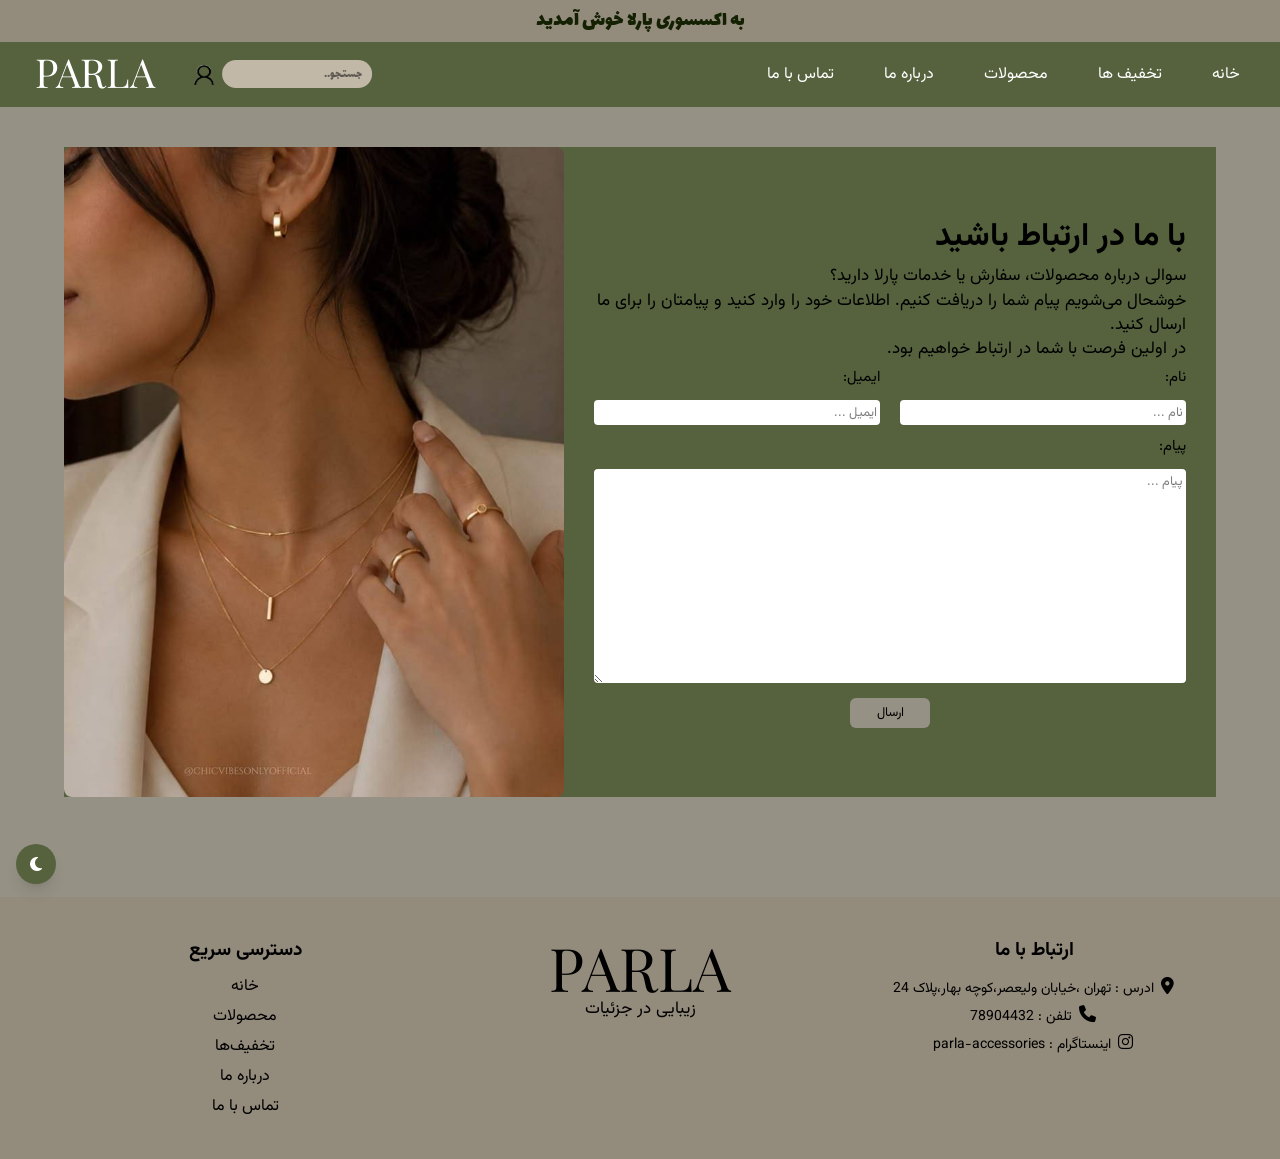
==== commit db790963: "add dark mode" ====
--- a/contact.html
+++ b/contact.html
@@ -6,6 +6,7 @@
     <title>Parla</title>
 
     <link rel="stylesheet" href="./src/output.css">
+    <script src="./src/theme.js"></script>
     <link rel="preconnect" href="https://fonts.googleapis.com">
     <link rel="preconnect" href="https://fonts.gstatic.com" crossorigin>
     <link href="https://fonts.googleapis.com/css2?family=Estedad:wght@100..900&family=Lalezar&family=Parastoo:wght@400..700&family=Playfair+Display:ital,wght@0,400..900;1,400..900&family=Roboto:ital,wght@0,100..900;1,100..900&family=Vazirmatn:wght@100..900&display=swap" rel="stylesheet">
--- a/src/output.css
+++ b/src/output.css
@@ -1,1911 +1,2 @@
 /*! tailwindcss v4.3.3 | MIT License | https://tailwindcss.com */
-@layer properties;
-@layer theme, base, components, utilities;
-@layer theme {
-  :root, :host {
-    --font-sans: -apple-system, BlinkMacSystemFont, "Segoe UI", Roboto, "Helvetica Neue",
-      "Noto Sans", Arial, sans-serif, "Apple Color Emoji", "Segoe UI Emoji",
-      "Segoe UI Symbol", "Noto Color Emoji";
-    --font-mono: ui-monospace, SFMono-Regular, Menlo, Monaco, Consolas, "Liberation Mono",
-      "Courier New", monospace;
-    --color-black: #000;
-    --color-white: #fff;
-    --spacing: 0.25rem;
-    --container-sm: 24rem;
-    --container-3xl: 48rem;
-    --container-4xl: 56rem;
-    --text-xs: 0.75rem;
-    --text-xs--line-height: calc(1 / 0.75);
-    --text-sm: 0.875rem;
-    --text-sm--line-height: calc(1.25 / 0.875);
-    --text-base: 1rem;
-    --text-base--line-height: calc(1.5 / 1);
-    --text-lg: 1.125rem;
-    --text-lg--line-height: calc(1.75 / 1.125);
-    --text-xl: 1.25rem;
-    --text-xl--line-height: calc(1.75 / 1.25);
-    --text-2xl: 1.5rem;
-    --text-2xl--line-height: calc(2 / 1.5);
-    --text-3xl: 1.875rem;
-    --text-3xl--line-height: calc(2.25 / 1.875);
-    --text-6xl: 3.75rem;
-    --text-6xl--line-height: 1;
-    --font-weight-normal: 400;
-    --font-weight-bold: 700;
-    --leading-normal: 1.5;
-    --leading-loose: 2;
-    --radius-sm: 0.25rem;
-    --radius-md: 0.375rem;
-    --radius-lg: 0.5rem;
-    --radius-xl: 0.75rem;
-    --radius-2xl: 1rem;
-    --default-transition-duration: 150ms;
-    --default-transition-timing-function: cubic-bezier(0.4, 0, 0.2, 1);
-    --default-font-family: var(--font-sans);
-    --default-mono-font-family: var(--font-mono);
-    --color-olive: #55623d;
-    --color-olive-light: #6a7656;
-    --color-taupe-dark: #938b7c;
-    --color-taupe-light: #c2b8a7;
-    --color-mauve: #969185;
-    --color-welcome: #132001;
-    --color-figure-shadow: #454139;
-    --color-hero-overlay: #c6beb030;
-    --color-hero-btn-hover: aliceblue;
-    --color-cream: #f5efe3;
-    --color-tan: #bbad96;
-    --color-olive-dark: #627047;
-    --color-olive-hover: #69745a;
-    --color-taupe-hover: #b3a995;
-    --color-button: #6b7559;
-    --color-field-text: #3d3c3c;
-    --color-send-hover: #9b927e;
-    --font-lalezar: "Lalezar", sans-serif;
-    --font-vazir: "Vazirmatn", sans-serif;
-    --font-playfair: "Playfair Display", serif;
-    --text-tiny: 10px;
-    --text-13: 13px;
-    --text-15: 15px;
-    --text-17: 17px;
-    --text-19: 19px;
-    --text-22: 22px;
-    --text-display: 40px;
-    --text-hero-title: 50px;
-    --text-21: 21px;
-    --text-28: 28px;
-    --text-32: 32px;
-    --text-36: 36px;
-    --text-44: 44px;
-  }
-}
-@layer base {
-  *, ::after, ::before, ::backdrop, ::file-selector-button {
-    box-sizing: border-box;
-    margin: 0;
-    padding: 0;
-    border: 0 solid;
-  }
-  html, :host {
-    line-height: 1.5;
-    -webkit-text-size-adjust: 100%;
-    tab-size: 4;
-    font-family: var(--default-font-family, -apple-system, BlinkMacSystemFont, "Segoe UI", Roboto, "Helvetica Neue", "Noto Sans", Arial, sans-serif, "Apple Color Emoji", "Segoe UI Emoji", "Segoe UI Symbol", "Noto Color Emoji");
-    font-feature-settings: var(--default-font-feature-settings, normal);
-    font-variation-settings: var(--default-font-variation-settings, normal);
-    -webkit-tap-highlight-color: transparent;
-  }
-  hr {
-    height: 0;
-    color: inherit;
-    border-top-width: 1px;
-  }
-  abbr:where([title]) {
-    -webkit-text-decoration: underline dotted;
-    text-decoration: underline dotted;
-  }
-  h1, h2, h3, h4, h5, h6 {
-    font-size: inherit;
-    font-weight: inherit;
-  }
-  a {
-    color: inherit;
-    -webkit-text-decoration: inherit;
-    text-decoration: inherit;
-  }
-  b, strong {
-    font-weight: bolder;
-  }
-  code, kbd, samp, pre {
-    font-family: var(--default-mono-font-family, ui-monospace, SFMono-Regular, Menlo, Monaco, Consolas, "Liberation Mono", "Courier New", monospace);
-    font-feature-settings: var(--default-mono-font-feature-settings, normal);
-    font-variation-settings: var(--default-mono-font-variation-settings, normal);
-    font-size: 1em;
-  }
-  small {
-    font-size: 80%;
-  }
-  sub, sup {
-    font-size: 75%;
-    line-height: 0;
-    position: relative;
-    vertical-align: baseline;
-  }
-  sub {
-    bottom: -0.25em;
-  }
-  sup {
-    top: -0.5em;
-  }
-  table {
-    text-indent: 0;
-    border-color: inherit;
-    border-collapse: collapse;
-  }
-  :-moz-focusring:where(:not(iframe)) {
-    outline: auto;
-  }
-  progress {
-    vertical-align: baseline;
-  }
-  summary {
-    display: list-item;
-  }
-  ol, ul, menu {
-    list-style: none;
-  }
-  img, svg, video, canvas, audio, iframe, embed, object {
-    display: block;
-    vertical-align: middle;
-  }
-  img, video {
-    max-width: 100%;
-    height: auto;
-  }
-  button, input, select, optgroup, textarea, ::file-selector-button {
-    font: inherit;
-    font-feature-settings: inherit;
-    font-variation-settings: inherit;
-    letter-spacing: inherit;
-    color: inherit;
-    border-radius: 0;
-    background-color: transparent;
-    opacity: 1;
-  }
-  :where(select:is([multiple], [size])) optgroup {
-    font-weight: bolder;
-  }
-  :where(select:is([multiple], [size])) optgroup option {
-    padding-inline-start: 20px;
-  }
-  ::file-selector-button {
-    margin-inline-end: 4px;
-  }
-  ::placeholder {
-    opacity: 1;
-  }
-  @supports (not (-webkit-appearance: -apple-pay-button))  or (contain-intrinsic-size: 1px) {
-    ::placeholder {
-      color: currentcolor;
-      @supports (color: color-mix(in lab, red, red)) {
-        color: color-mix(in oklab, currentcolor 50%, transparent);
-      }
-    }
-  }
-  textarea {
-    resize: vertical;
-  }
-  ::-webkit-search-decoration {
-    -webkit-appearance: none;
-  }
-  ::-webkit-date-and-time-value {
-    min-height: 1lh;
-    text-align: inherit;
-  }
-  ::-webkit-datetime-edit {
-    display: inline-flex;
-  }
-  ::-webkit-datetime-edit-fields-wrapper {
-    padding: 0;
-  }
-  ::-webkit-datetime-edit, ::-webkit-datetime-edit-year-field, ::-webkit-datetime-edit-month-field, ::-webkit-datetime-edit-day-field, ::-webkit-datetime-edit-hour-field, ::-webkit-datetime-edit-minute-field, ::-webkit-datetime-edit-second-field, ::-webkit-datetime-edit-millisecond-field, ::-webkit-datetime-edit-meridiem-field {
-    padding-block: 0;
-  }
-  ::-webkit-calendar-picker-indicator {
-    line-height: 1;
-  }
-  :-moz-ui-invalid {
-    box-shadow: none;
-  }
-  button, input:where([type="button"], [type="reset"], [type="submit"]), ::file-selector-button {
-    appearance: button;
-  }
-  ::-webkit-inner-spin-button, ::-webkit-outer-spin-button {
-    height: auto;
-  }
-  [hidden]:where(:not([hidden="until-found"])) {
-    display: none !important;
-  }
-}
-@layer utilities {
-  .absolute {
-    position: absolute;
-  }
-  .relative {
-    position: relative;
-  }
-  .inset-0 {
-    inset: 0px;
-  }
-  .top-0 {
-    top: 0px;
-  }
-  .left-0 {
-    left: 0px;
-  }
-  .z-0 {
-    z-index: 0;
-  }
-  .z-2 {
-    z-index: 2;
-  }
-  .order-1 {
-    order: 1;
-  }
-  .order-2 {
-    order: 2;
-  }
-  .order-3 {
-    order: 3;
-  }
-  .col-span-full {
-    grid-column: 1 / -1;
-  }
-  .col-start-1 {
-    grid-column-start: 1;
-  }
-  .col-start-2 {
-    grid-column-start: 2;
-  }
-  .row-start-1 {
-    grid-row-start: 1;
-  }
-  .row-start-2 {
-    grid-row-start: 2;
-  }
-  .mx-0 {
-    margin-inline: 0px;
-  }
-  .mx-0\.75 {
-    margin-inline: calc(var(--spacing) * 0.75);
-  }
-  .mx-3 {
-    margin-inline: calc(var(--spacing) * 3);
-  }
-  .mx-3\.75 {
-    margin-inline: calc(var(--spacing) * 3.75);
-  }
-  .mx-auto {
-    margin-inline: auto;
-  }
-  .my-3 {
-    margin-block: calc(var(--spacing) * 3);
-  }
-  .my-7 {
-    margin-block: calc(var(--spacing) * 7);
-  }
-  .my-7\.5 {
-    margin-block: calc(var(--spacing) * 7.5);
-  }
-  .my-8 {
-    margin-block: calc(var(--spacing) * 8);
-  }
-  .my-10 {
-    margin-block: calc(var(--spacing) * 10);
-  }
-  .mt-1 {
-    margin-top: var(--spacing);
-  }
-  .mt-1\.25 {
-    margin-top: calc(var(--spacing) * 1.25);
-  }
-  .mt-1\.75 {
-    margin-top: calc(var(--spacing) * 1.75);
-  }
-  .mt-2 {
-    margin-top: calc(var(--spacing) * 2);
-  }
-  .mt-2\.5 {
-    margin-top: calc(var(--spacing) * 2.5);
-  }
-  .mt-2\.75 {
-    margin-top: calc(var(--spacing) * 2.75);
-  }
-  .mt-3 {
-    margin-top: calc(var(--spacing) * 3);
-  }
-  .mt-5 {
-    margin-top: calc(var(--spacing) * 5);
-  }
-  .mt-6 {
-    margin-top: calc(var(--spacing) * 6);
-  }
-  .mt-6\.25 {
-    margin-top: calc(var(--spacing) * 6.25);
-  }
-  .mt-10 {
-    margin-top: calc(var(--spacing) * 10);
-  }
-  .mt-12 {
-    margin-top: calc(var(--spacing) * 12);
-  }
-  .mt-12\.5 {
-    margin-top: calc(var(--spacing) * 12.5);
-  }
-  .mr-32 {
-    margin-right: calc(var(--spacing) * 32);
-  }
-  .mr-32\.5 {
-    margin-right: calc(var(--spacing) * 32.5);
-  }
-  .mb-0 {
-    margin-bottom: 0px;
-  }
-  .mb-0\.75 {
-    margin-bottom: calc(var(--spacing) * 0.75);
-  }
-  .mb-2 {
-    margin-bottom: calc(var(--spacing) * 2);
-  }
-  .mb-2\.5 {
-    margin-bottom: calc(var(--spacing) * 2.5);
-  }
-  .mb-6 {
-    margin-bottom: calc(var(--spacing) * 6);
-  }
-  .mb-12 {
-    margin-bottom: calc(var(--spacing) * 12);
-  }
-  .mb-12\.5 {
-    margin-bottom: calc(var(--spacing) * 12.5);
-  }
-  .mb-40 {
-    margin-bottom: calc(var(--spacing) * 40);
-  }
-  .ml-2 {
-    margin-left: calc(var(--spacing) * 2);
-  }
-  .ml-2\.5 {
-    margin-left: calc(var(--spacing) * 2.5);
-  }
-  .flex {
-    display: flex;
-  }
-  .grid {
-    display: grid;
-  }
-  .hidden {
-    display: none;
-  }
-  .table {
-    display: table;
-  }
-  .aspect-square {
-    aspect-ratio: 1 / 1;
-  }
-  .h-5 {
-    height: calc(var(--spacing) * 5);
-  }
-  .h-6 {
-    height: calc(var(--spacing) * 6);
-  }
-  .h-6\.25 {
-    height: calc(var(--spacing) * 6.25);
-  }
-  .h-7 {
-    height: calc(var(--spacing) * 7);
-  }
-  .h-7\.5 {
-    height: calc(var(--spacing) * 7.5);
-  }
-  .h-8 {
-    height: calc(var(--spacing) * 8);
-  }
-  .h-10 {
-    height: calc(var(--spacing) * 10);
-  }
-  .h-15 {
-    height: calc(var(--spacing) * 15);
-  }
-  .h-45 {
-    height: calc(var(--spacing) * 45);
-  }
-  .h-47 {
-    height: calc(var(--spacing) * 47);
-  }
-  .h-47\.5 {
-    height: calc(var(--spacing) * 47.5);
-  }
-  .h-74 {
-    height: calc(var(--spacing) * 74);
-  }
-  .h-74\.75 {
-    height: calc(var(--spacing) * 74.75);
-  }
-  .h-80 {
-    height: calc(var(--spacing) * 80);
-  }
-  .h-90 {
-    height: calc(var(--spacing) * 90);
-  }
-  .h-100 {
-    height: calc(var(--spacing) * 100);
-  }
-  .h-107 {
-    height: calc(var(--spacing) * 107);
-  }
-  .h-107\.5 {
-    height: calc(var(--spacing) * 107.5);
-  }
-  .h-150 {
-    height: calc(var(--spacing) * 150);
-  }
-  .h-175 {
-    height: calc(var(--spacing) * 175);
-  }
-  .h-900 {
-    height: calc(var(--spacing) * 900);
-  }
-  .h-fit {
-    height: fit-content;
-  }
-  .h-px {
-    height: 1px;
-  }
-  .min-h-45 {
-    min-height: calc(var(--spacing) * 45);
-  }
-  .w-5 {
-    width: calc(var(--spacing) * 5);
-  }
-  .w-15 {
-    width: calc(var(--spacing) * 15);
-  }
-  .w-22 {
-    width: calc(var(--spacing) * 22);
-  }
-  .w-22\.5 {
-    width: calc(var(--spacing) * 22.5);
-  }
-  .w-27 {
-    width: calc(var(--spacing) * 27);
-  }
-  .w-27\.5 {
-    width: calc(var(--spacing) * 27.5);
-  }
-  .w-30 {
-    width: calc(var(--spacing) * 30);
-  }
-  .w-62 {
-    width: calc(var(--spacing) * 62);
-  }
-  .w-62\.5 {
-    width: calc(var(--spacing) * 62.5);
-  }
-  .w-\[55\%\] {
-    width: 55%;
-  }
-  .w-\[90\%\] {
-    width: 90%;
-  }
-  .w-\[92\%\] {
-    width: 92%;
-  }
-  .w-full {
-    width: 100%;
-  }
-  .max-w-3xl {
-    max-width: var(--container-3xl);
-  }
-  .max-w-75 {
-    max-width: calc(var(--spacing) * 75);
-  }
-  .max-w-sm {
-    max-width: var(--container-sm);
-  }
-  .flex-1 {
-    flex: 1;
-  }
-  .flex-none {
-    flex: none;
-  }
-  .basis-47 {
-    flex-basis: calc(var(--spacing) * 47);
-  }
-  .basis-47\.5 {
-    flex-basis: calc(var(--spacing) * 47.5);
-  }
-  .border-collapse {
-    border-collapse: collapse;
-  }
-  .-translate-y-0 {
-    --tw-translate-y: 0px;
-    translate: var(--tw-translate-x) var(--tw-translate-y);
-  }
-  .-translate-y-0\.75 {
-    --tw-translate-y: calc(var(--spacing) * -0.75);
-    translate: var(--tw-translate-x) var(--tw-translate-y);
-  }
-  .-translate-y-6 {
-    --tw-translate-y: calc(var(--spacing) * -6);
-    translate: var(--tw-translate-x) var(--tw-translate-y);
-  }
-  .-translate-y-6\.25 {
-    --tw-translate-y: calc(var(--spacing) * -6.25);
-    translate: var(--tw-translate-x) var(--tw-translate-y);
-  }
-  .translate-y-2 {
-    --tw-translate-y: calc(var(--spacing) * 2);
-    translate: var(--tw-translate-x) var(--tw-translate-y);
-  }
-  .translate-y-2\.5 {
-    --tw-translate-y: calc(var(--spacing) * 2.5);
-    translate: var(--tw-translate-x) var(--tw-translate-y);
-  }
-  .-scale-x-100 {
-    --tw-scale-x: calc(100% * -1);
-    scale: var(--tw-scale-x) var(--tw-scale-y);
-  }
-  .cursor-pointer {
-    cursor: pointer;
-  }
-  .resize {
-    resize: both;
-  }
-  .snap-x {
-    scroll-snap-type: x var(--tw-scroll-snap-strictness);
-  }
-  .snap-mandatory {
-    --tw-scroll-snap-strictness: mandatory;
-  }
-  .\[scrollbar-width\:thin\] {
-    scrollbar-width: thin;
-  }
-  .\[scrollbar-color\:var\(--color-taupe-dark\)_var\(--color-taupe-light\)\] {
-    scrollbar-color: var(--color-taupe-dark) var(--color-taupe-light);
-  }
-  .list-inside {
-    list-style-position: inside;
-  }
-  .list-disc {
-    list-style-type: disc;
-  }
-  .grid-cols-1 {
-    grid-template-columns: repeat(1, minmax(0, 1fr));
-  }
-  .grid-cols-2 {
-    grid-template-columns: repeat(2, minmax(0, 1fr));
-  }
-  .grid-cols-4 {
-    grid-template-columns: repeat(4, minmax(0, 1fr));
-  }
-  .flex-col {
-    flex-direction: column;
-  }
-  .flex-col-reverse {
-    flex-direction: column-reverse;
-  }
-  .flex-row {
-    flex-direction: row;
-  }
-  .flex-row-reverse {
-    flex-direction: row-reverse;
-  }
-  .flex-wrap {
-    flex-wrap: wrap;
-  }
-  .items-center {
-    align-items: center;
-  }
-  .items-stretch {
-    align-items: stretch;
-  }
-  .justify-between {
-    justify-content: space-between;
-  }
-  .justify-center {
-    justify-content: center;
-  }
-  .justify-items-center {
-    justify-items: center;
-  }
-  .gap-0 {
-    gap: 0px;
-  }
-  .gap-0\.5 {
-    gap: calc(var(--spacing) * 0.5);
-  }
-  .gap-1 {
-    gap: var(--spacing);
-  }
-  .gap-1\.25 {
-    gap: calc(var(--spacing) * 1.25);
-  }
-  .gap-2 {
-    gap: calc(var(--spacing) * 2);
-  }
-  .gap-2\.5 {
-    gap: calc(var(--spacing) * 2.5);
-  }
-  .gap-3 {
-    gap: calc(var(--spacing) * 3);
-  }
-  .gap-4 {
-    gap: calc(var(--spacing) * 4);
-  }
-  .gap-6 {
-    gap: calc(var(--spacing) * 6);
-  }
-  .gap-6\.25 {
-    gap: calc(var(--spacing) * 6.25);
-  }
-  .gap-10 {
-    gap: calc(var(--spacing) * 10);
-  }
-  .gap-x-5 {
-    column-gap: calc(var(--spacing) * 5);
-  }
-  .gap-x-6 {
-    column-gap: calc(var(--spacing) * 6);
-  }
-  .gap-y-1 {
-    row-gap: var(--spacing);
-  }
-  .gap-y-1\.25 {
-    row-gap: calc(var(--spacing) * 1.25);
-  }
-  .gap-y-2 {
-    row-gap: calc(var(--spacing) * 2);
-  }
-  .gap-y-2\.5 {
-    row-gap: calc(var(--spacing) * 2.5);
-  }
-  .gap-y-3 {
-    row-gap: calc(var(--spacing) * 3);
-  }
-  .self-center {
-    align-self: center;
-  }
-  .justify-self-center {
-    justify-self: center;
-  }
-  .overflow-hidden {
-    overflow: hidden;
-  }
-  .overflow-x-auto {
-    overflow-x: auto;
-  }
-  .overflow-x-hidden {
-    overflow-x: hidden;
-  }
-  .overflow-y-hidden {
-    overflow-y: hidden;
-  }
-  .scroll-smooth {
-    scroll-behavior: smooth;
-  }
-  .rounded-2xl {
-    border-radius: var(--radius-2xl);
-  }
-  .rounded-full {
-    border-radius: calc(infinity * 1px);
-  }
-  .rounded-lg {
-    border-radius: var(--radius-lg);
-  }
-  .rounded-md {
-    border-radius: var(--radius-md);
-  }
-  .rounded-sm {
-    border-radius: var(--radius-sm);
-  }
-  .rounded-xl {
-    border-radius: var(--radius-xl);
-  }
-  .border {
-    border-style: var(--tw-border-style);
-    border-width: 1px;
-  }
-  .bg-cream {
-    background-color: var(--color-cream);
-  }
-  .bg-hero-overlay {
-    background-color: var(--color-hero-overlay);
-  }
-  .bg-mauve {
-    background-color: var(--color-mauve);
-  }
-  .bg-olive {
-    background-color: var(--color-olive);
-  }
-  .bg-olive-dark {
-    background-color: var(--color-olive-dark);
-  }
-  .bg-olive-light {
-    background-color: var(--color-olive-light);
-  }
-  .bg-tan {
-    background-color: var(--color-tan);
-  }
-  .bg-taupe-dark {
-    background-color: var(--color-taupe-dark);
-  }
-  .bg-taupe-light {
-    background-color: var(--color-taupe-light);
-  }
-  .bg-white {
-    background-color: var(--color-white);
-  }
-  .bg-linear-to-r {
-    --tw-gradient-position: to right;
-    @supports (background-image: linear-gradient(in lab, red, red)) {
-      --tw-gradient-position: to right in oklab;
-    }
-    background-image: linear-gradient(var(--tw-gradient-stops));
-  }
-  .from-transparent {
-    --tw-gradient-from: transparent;
-    --tw-gradient-stops: var(--tw-gradient-via-stops, var(--tw-gradient-position), var(--tw-gradient-from) var(--tw-gradient-from-position), var(--tw-gradient-to) var(--tw-gradient-to-position));
-  }
-  .to-olive {
-    --tw-gradient-to: var(--color-olive);
-    --tw-gradient-stops: var(--tw-gradient-via-stops, var(--tw-gradient-position), var(--tw-gradient-from) var(--tw-gradient-from-position), var(--tw-gradient-to) var(--tw-gradient-to-position));
-  }
-  .object-cover {
-    object-fit: cover;
-  }
-  .p-0 {
-    padding: 0px;
-  }
-  .p-0\.75 {
-    padding: calc(var(--spacing) * 0.75);
-  }
-  .p-1 {
-    padding: var(--spacing);
-  }
-  .p-1\.5 {
-    padding: calc(var(--spacing) * 1.5);
-  }
-  .p-1\.25 {
-    padding: calc(var(--spacing) * 1.25);
-  }
-  .p-2 {
-    padding: calc(var(--spacing) * 2);
-  }
-  .p-2\.5 {
-    padding: calc(var(--spacing) * 2.5);
-  }
-  .p-3 {
-    padding: calc(var(--spacing) * 3);
-  }
-  .p-3\.75 {
-    padding: calc(var(--spacing) * 3.75);
-  }
-  .p-5 {
-    padding: calc(var(--spacing) * 5);
-  }
-  .p-7 {
-    padding: calc(var(--spacing) * 7);
-  }
-  .p-7\.5 {
-    padding: calc(var(--spacing) * 7.5);
-  }
-  .p-8 {
-    padding: calc(var(--spacing) * 8);
-  }
-  .p-8\.5 {
-    padding: calc(var(--spacing) * 8.5);
-  }
-  .px-2 {
-    padding-inline: calc(var(--spacing) * 2);
-  }
-  .px-2\.5 {
-    padding-inline: calc(var(--spacing) * 2.5);
-  }
-  .px-3 {
-    padding-inline: calc(var(--spacing) * 3);
-  }
-  .px-3\.75 {
-    padding-inline: calc(var(--spacing) * 3.75);
-  }
-  .px-4 {
-    padding-inline: calc(var(--spacing) * 4);
-  }
-  .px-5 {
-    padding-inline: calc(var(--spacing) * 5);
-  }
-  .py-1 {
-    padding-block: var(--spacing);
-  }
-  .py-1\.25 {
-    padding-block: calc(var(--spacing) * 1.25);
-  }
-  .py-1\.75 {
-    padding-block: calc(var(--spacing) * 1.75);
-  }
-  .py-7 {
-    padding-block: calc(var(--spacing) * 7);
-  }
-  .py-7\.5 {
-    padding-block: calc(var(--spacing) * 7.5);
-  }
-  .py-15 {
-    padding-block: calc(var(--spacing) * 15);
-  }
-  .pb-3 {
-    padding-bottom: calc(var(--spacing) * 3);
-  }
-  .pl-3 {
-    padding-left: calc(var(--spacing) * 3);
-  }
-  .pl-3\.75 {
-    padding-left: calc(var(--spacing) * 3.75);
-  }
-  .text-center {
-    text-align: center;
-  }
-  .text-right {
-    text-align: right;
-  }
-  .font-lalezar {
-    font-family: var(--font-lalezar);
-  }
-  .font-playfair {
-    font-family: var(--font-playfair);
-  }
-  .font-vazir {
-    font-family: var(--font-vazir);
-  }
-  .text-2xl {
-    font-size: var(--text-2xl);
-    line-height: var(--tw-leading, var(--text-2xl--line-height));
-  }
-  .text-3xl {
-    font-size: var(--text-3xl);
-    line-height: var(--tw-leading, var(--text-3xl--line-height));
-  }
-  .text-6xl {
-    font-size: var(--text-6xl);
-    line-height: var(--tw-leading, var(--text-6xl--line-height));
-  }
-  .text-base {
-    font-size: var(--text-base);
-    line-height: var(--tw-leading, var(--text-base--line-height));
-  }
-  .text-lg {
-    font-size: var(--text-lg);
-    line-height: var(--tw-leading, var(--text-lg--line-height));
-  }
-  .text-sm {
-    font-size: var(--text-sm);
-    line-height: var(--tw-leading, var(--text-sm--line-height));
-  }
-  .text-xl {
-    font-size: var(--text-xl);
-    line-height: var(--tw-leading, var(--text-xl--line-height));
-  }
-  .text-xs {
-    font-size: var(--text-xs);
-    line-height: var(--tw-leading, var(--text-xs--line-height));
-  }
-  .text-13 {
-    font-size: var(--text-13);
-  }
-  .text-15 {
-    font-size: var(--text-15);
-  }
-  .text-17 {
-    font-size: var(--text-17);
-  }
-  .text-19 {
-    font-size: var(--text-19);
-  }
-  .text-22 {
-    font-size: var(--text-22);
-  }
-  .text-36 {
-    font-size: var(--text-36);
-  }
-  .text-\[15px\] {
-    font-size: 15px;
-  }
-  .text-tiny {
-    font-size: var(--text-tiny);
-  }
-  .leading-1 {
-    --tw-leading: var(--spacing);
-    line-height: var(--spacing);
-  }
-  .leading-1\.25 {
-    --tw-leading: calc(var(--spacing) * 1.25);
-    line-height: calc(var(--spacing) * 1.25);
-  }
-  .leading-\[0\.7\] {
-    --tw-leading: 0.7;
-    line-height: 0.7;
-  }
-  .leading-\[1\.2\] {
-    --tw-leading: 1.2;
-    line-height: 1.2;
-  }
-  .leading-\[1\.7\] {
-    --tw-leading: 1.7;
-    line-height: 1.7;
-  }
-  .leading-\[1\.8\] {
-    --tw-leading: 1.8;
-    line-height: 1.8;
-  }
-  .leading-loose {
-    --tw-leading: var(--leading-loose);
-    line-height: var(--leading-loose);
-  }
-  .leading-none {
-    --tw-leading: 1;
-    line-height: 1;
-  }
-  .leading-normal {
-    --tw-leading: var(--leading-normal);
-    line-height: var(--leading-normal);
-  }
-  .font-bold {
-    --tw-font-weight: var(--font-weight-bold);
-    font-weight: var(--font-weight-bold);
-  }
-  .font-normal {
-    --tw-font-weight: var(--font-weight-normal);
-    font-weight: var(--font-weight-normal);
-  }
-  .whitespace-nowrap {
-    white-space: nowrap;
-  }
-  .text-black {
-    color: var(--color-black);
-  }
-  .text-welcome {
-    color: var(--color-welcome);
-  }
-  .text-white {
-    color: var(--color-white);
-  }
-  .underline {
-    text-decoration-line: underline;
-  }
-  .opacity-50 {
-    opacity: 50%;
-  }
-  .opacity-90 {
-    opacity: 90%;
-  }
-  .outline {
-    outline-style: var(--tw-outline-style);
-    outline-width: 1px;
-  }
-  .brightness-60 {
-    --tw-brightness: brightness(60%);
-    filter: var(--tw-blur,) var(--tw-brightness,) var(--tw-contrast,) var(--tw-grayscale,) var(--tw-hue-rotate,) var(--tw-invert,) var(--tw-saturate,) var(--tw-sepia,) var(--tw-drop-shadow,);
-  }
-  .filter {
-    filter: var(--tw-blur,) var(--tw-brightness,) var(--tw-contrast,) var(--tw-grayscale,) var(--tw-hue-rotate,) var(--tw-invert,) var(--tw-saturate,) var(--tw-sepia,) var(--tw-drop-shadow,);
-  }
-  .transition {
-    transition-property: color, background-color, border-color, outline-color, text-decoration-color, fill, stroke, --tw-gradient-from, --tw-gradient-via, --tw-gradient-to, opacity, box-shadow, transform, translate, scale, rotate, filter, -webkit-backdrop-filter, backdrop-filter, display, content-visibility, overlay, pointer-events;
-    transition-timing-function: var(--tw-ease, var(--default-transition-timing-function));
-    transition-duration: var(--tw-duration, var(--default-transition-duration));
-  }
-  .transition-transform {
-    transition-property: transform, translate, scale, rotate;
-    transition-timing-function: var(--tw-ease, var(--default-transition-timing-function));
-    transition-duration: var(--tw-duration, var(--default-transition-duration));
-  }
-  .duration-200 {
-    --tw-duration: 200ms;
-    transition-duration: 200ms;
-  }
-  .duration-300 {
-    --tw-duration: 300ms;
-    transition-duration: 300ms;
-  }
-  @media (hover: hover) {
-    .hover\:scale-102:hover {
-      --tw-scale-x: 102%;
-      --tw-scale-y: 102%;
-      --tw-scale-z: 102%;
-      scale: var(--tw-scale-x) var(--tw-scale-y);
-    }
-    .hover\:scale-103:hover {
-      --tw-scale-x: 103%;
-      --tw-scale-y: 103%;
-      --tw-scale-z: 103%;
-      scale: var(--tw-scale-x) var(--tw-scale-y);
-    }
-    .hover\:scale-115:hover {
-      --tw-scale-x: 115%;
-      --tw-scale-y: 115%;
-      --tw-scale-z: 115%;
-      scale: var(--tw-scale-x) var(--tw-scale-y);
-    }
-    .hover\:bg-hero-btn-hover:hover {
-      background-color: var(--color-hero-btn-hover);
-    }
-    .hover\:bg-olive-hover:hover {
-      background-color: var(--color-olive-hover);
-    }
-    .hover\:bg-olive-light:hover {
-      background-color: var(--color-olive-light);
-    }
-    .hover\:bg-send-hover:hover {
-      background-color: var(--color-send-hover);
-    }
-    .hover\:bg-taupe-hover:hover {
-      background-color: var(--color-taupe-hover);
-    }
-    .hover\:text-figure-shadow:hover {
-      color: var(--color-figure-shadow);
-    }
-    .hover\:text-taupe-light:hover {
-      color: var(--color-taupe-light);
-    }
-    .hover\:opacity-70:hover {
-      opacity: 70%;
-    }
-    .hover\:shadow-\[0_3px_8px_rgba\(0\,0\,0\,0\.15\)\]:hover {
-      --tw-shadow: 0 3px 8px var(--tw-shadow-color, rgba(0,0,0,0.15));
-      box-shadow: var(--tw-inset-shadow), var(--tw-inset-ring-shadow), var(--tw-ring-offset-shadow), var(--tw-ring-shadow), var(--tw-shadow);
-    }
-  }
-  @media (width >= 48rem) {
-    .md\:static {
-      position: static;
-    }
-    .md\:col-start-1 {
-      grid-column-start: 1;
-    }
-    .md\:col-start-2 {
-      grid-column-start: 2;
-    }
-    .md\:col-start-3 {
-      grid-column-start: 3;
-    }
-    .md\:row-start-1 {
-      grid-row-start: 1;
-    }
-    .md\:m-0 {
-      margin: 0px;
-    }
-    .md\:mt-0 {
-      margin-top: 0px;
-    }
-    .md\:mt-1\.25 {
-      margin-top: calc(var(--spacing) * 1.25);
-    }
-    .md\:mt-10 {
-      margin-top: calc(var(--spacing) * 10);
-    }
-    .md\:mb-30 {
-      margin-bottom: calc(var(--spacing) * 30);
-    }
-    .md\:ml-0 {
-      margin-left: 0px;
-    }
-    .md\:block {
-      display: block;
-    }
-    .md\:grid {
-      display: grid;
-    }
-    .md\:hidden {
-      display: none;
-    }
-    .md\:h-4\.5 {
-      height: calc(var(--spacing) * 4.5);
-    }
-    .md\:h-6\.5 {
-      height: calc(var(--spacing) * 6.5);
-    }
-    .md\:h-7 {
-      height: calc(var(--spacing) * 7);
-    }
-    .md\:h-13\.75 {
-      height: calc(var(--spacing) * 13.75);
-    }
-    .md\:h-137\.5 {
-      height: calc(var(--spacing) * 137.5);
-    }
-    .md\:min-h-32\.5 {
-      min-height: calc(var(--spacing) * 32.5);
-    }
-    .md\:w-4\.5 {
-      width: calc(var(--spacing) * 4.5);
-    }
-    .md\:w-30 {
-      width: calc(var(--spacing) * 30);
-    }
-    .md\:w-50 {
-      width: calc(var(--spacing) * 50);
-    }
-    .md\:w-\[40\%\] {
-      width: 40%;
-    }
-    .md\:w-auto {
-      width: auto;
-    }
-    .md\:grid-cols-3 {
-      grid-template-columns: repeat(3, minmax(0, 1fr));
-    }
-    .md\:grid-cols-\[repeat\(3\,250px\)\] {
-      grid-template-columns: repeat(3,250px);
-    }
-    .md\:flex-col {
-      flex-direction: column;
-    }
-    .md\:flex-row-reverse {
-      flex-direction: row-reverse;
-    }
-    .md\:items-center {
-      align-items: center;
-    }
-    .md\:items-start {
-      align-items: flex-start;
-    }
-    .md\:justify-center {
-      justify-content: center;
-    }
-    .md\:gap-0\.5 {
-      gap: calc(var(--spacing) * 0.5);
-    }
-    .md\:gap-5 {
-      gap: calc(var(--spacing) * 5);
-    }
-    .md\:gap-x-3\.75 {
-      column-gap: calc(var(--spacing) * 3.75);
-    }
-    .md\:gap-x-6 {
-      column-gap: calc(var(--spacing) * 6);
-    }
-    .md\:gap-y-1\.5 {
-      row-gap: calc(var(--spacing) * 1.5);
-    }
-    .md\:gap-y-2\.5 {
-      row-gap: calc(var(--spacing) * 2.5);
-    }
-    .md\:gap-y-3 {
-      row-gap: calc(var(--spacing) * 3);
-    }
-    .md\:bg-olive {
-      background-color: var(--color-olive);
-    }
-    .md\:p-0 {
-      padding: 0px;
-    }
-    .md\:p-6\.25 {
-      padding: calc(var(--spacing) * 6.25);
-    }
-    .md\:px-2 {
-      padding-inline: calc(var(--spacing) * 2);
-    }
-    .md\:px-5 {
-      padding-inline: calc(var(--spacing) * 5);
-    }
-    .md\:px-10 {
-      padding-inline: calc(var(--spacing) * 10);
-    }
-    .md\:px-15 {
-      padding-inline: calc(var(--spacing) * 15);
-    }
-    .md\:py-1 {
-      padding-block: var(--spacing);
-    }
-    .md\:py-8 {
-      padding-block: calc(var(--spacing) * 8);
-    }
-    .md\:text-3xl {
-      font-size: var(--text-3xl);
-      line-height: var(--tw-leading, var(--text-3xl--line-height));
-    }
-    .md\:text-sm {
-      font-size: var(--text-sm);
-      line-height: var(--tw-leading, var(--text-sm--line-height));
-    }
-    .md\:text-13 {
-      font-size: var(--text-13);
-    }
-    .md\:text-15 {
-      font-size: var(--text-15);
-    }
-    .md\:text-28 {
-      font-size: var(--text-28);
-    }
-    .md\:text-44 {
-      font-size: var(--text-44);
-    }
-    .md\:text-tiny {
-      font-size: var(--text-tiny);
-    }
-  }
-  @media (width >= 80rem) {
-    .xl\:absolute {
-      position: absolute;
-    }
-    .xl\:relative {
-      position: relative;
-    }
-    .xl\:top-\[10\%\] {
-      top: 10%;
-    }
-    .xl\:left-2\.25 {
-      left: calc(var(--spacing) * 2.25);
-    }
-    .xl\:col-start-1 {
-      grid-column-start: 1;
-    }
-    .xl\:col-start-2 {
-      grid-column-start: 2;
-    }
-    .xl\:col-start-3 {
-      grid-column-start: 3;
-    }
-    .xl\:row-start-1 {
-      grid-row-start: 1;
-    }
-    .xl\:m-0 {
-      margin: 0px;
-    }
-    .xl\:mx-auto {
-      margin-inline: auto;
-    }
-    .xl\:mt-0 {
-      margin-top: 0px;
-    }
-    .xl\:mt-2\.75 {
-      margin-top: calc(var(--spacing) * 2.75);
-    }
-    .xl\:mt-4 {
-      margin-top: calc(var(--spacing) * 4);
-    }
-    .xl\:mt-5 {
-      margin-top: calc(var(--spacing) * 5);
-    }
-    .xl\:mt-5\.75 {
-      margin-top: calc(var(--spacing) * 5.75);
-    }
-    .xl\:mt-10 {
-      margin-top: calc(var(--spacing) * 10);
-    }
-    .xl\:mt-16 {
-      margin-top: calc(var(--spacing) * 16);
-    }
-    .xl\:mb-0 {
-      margin-bottom: 0px;
-    }
-    .xl\:mb-2\.5 {
-      margin-bottom: calc(var(--spacing) * 2.5);
-    }
-    .xl\:mb-5 {
-      margin-bottom: calc(var(--spacing) * 5);
-    }
-    .xl\:mb-12 {
-      margin-bottom: calc(var(--spacing) * 12);
-    }
-    .xl\:mb-25 {
-      margin-bottom: calc(var(--spacing) * 25);
-    }
-    .xl\:ml-0 {
-      margin-left: 0px;
-    }
-    .xl\:ml-2\.5 {
-      margin-left: calc(var(--spacing) * 2.5);
-    }
-    .xl\:ml-7\.5 {
-      margin-left: calc(var(--spacing) * 7.5);
-    }
-    .xl\:block {
-      display: block;
-    }
-    .xl\:flex {
-      display: flex;
-    }
-    .xl\:grid {
-      display: grid;
-    }
-    .xl\:hidden {
-      display: none;
-    }
-    .xl\:aspect-auto {
-      aspect-ratio: auto;
-    }
-    .xl\:h-0\.5 {
-      height: calc(var(--spacing) * 0.5);
-    }
-    .xl\:h-1\/2 {
-      height: calc(1 / 2 * 100%);
-    }
-    .xl\:h-5 {
-      height: calc(var(--spacing) * 5);
-    }
-    .xl\:h-7 {
-      height: calc(var(--spacing) * 7);
-    }
-    .xl\:h-7\.5 {
-      height: calc(var(--spacing) * 7.5);
-    }
-    .xl\:h-16\.25 {
-      height: calc(var(--spacing) * 16.25);
-    }
-    .xl\:h-50 {
-      height: calc(var(--spacing) * 50);
-    }
-    .xl\:h-62\.5 {
-      height: calc(var(--spacing) * 62.5);
-    }
-    .xl\:h-85 {
-      height: calc(var(--spacing) * 85);
-    }
-    .xl\:h-107\.5 {
-      height: calc(var(--spacing) * 107.5);
-    }
-    .xl\:h-125 {
-      height: calc(var(--spacing) * 125);
-    }
-    .xl\:h-162\.5 {
-      height: calc(var(--spacing) * 162.5);
-    }
-    .xl\:h-\[170\%\] {
-      height: 170%;
-    }
-    .xl\:min-h-45 {
-      min-height: calc(var(--spacing) * 45);
-    }
-    .xl\:min-h-75 {
-      min-height: calc(var(--spacing) * 75);
-    }
-    .xl\:w-5 {
-      width: calc(var(--spacing) * 5);
-    }
-    .xl\:w-20 {
-      width: calc(var(--spacing) * 20);
-    }
-    .xl\:w-37\.5 {
-      width: calc(var(--spacing) * 37.5);
-    }
-    .xl\:w-65 {
-      width: calc(var(--spacing) * 65);
-    }
-    .xl\:w-73 {
-      width: calc(var(--spacing) * 73);
-    }
-    .xl\:w-75 {
-      width: calc(var(--spacing) * 75);
-    }
-    .xl\:w-100 {
-      width: calc(var(--spacing) * 100);
-    }
-    .xl\:w-125 {
-      width: calc(var(--spacing) * 125);
-    }
-    .xl\:w-\[90\%\] {
-      width: 90%;
-    }
-    .xl\:w-\[calc\(100\%_-_150px\)\] {
-      width: calc(100% - 150px);
-    }
-    .xl\:w-auto {
-      width: auto;
-    }
-    .xl\:max-w-4xl {
-      max-width: var(--container-4xl);
-    }
-    .xl\:min-w-250 {
-      min-width: calc(var(--spacing) * 250);
-    }
-    .xl\:basis-62\.5 {
-      flex-basis: calc(var(--spacing) * 62.5);
-    }
-    .xl\:translate-x-12\.5 {
-      --tw-translate-x: calc(var(--spacing) * 12.5);
-      translate: var(--tw-translate-x) var(--tw-translate-y);
-    }
-    .xl\:translate-x-\[95\%\] {
-      --tw-translate-x: 95%;
-      translate: var(--tw-translate-x) var(--tw-translate-y);
-    }
-    .xl\:-translate-y-0\.5 {
-      --tw-translate-y: calc(var(--spacing) * -0.5);
-      translate: var(--tw-translate-x) var(--tw-translate-y);
-    }
-    .xl\:-translate-y-1\.25 {
-      --tw-translate-y: calc(var(--spacing) * -1.25);
-      translate: var(--tw-translate-x) var(--tw-translate-y);
-    }
-    .xl\:scale-110 {
-      --tw-scale-x: 110%;
-      --tw-scale-y: 110%;
-      --tw-scale-z: 110%;
-      scale: var(--tw-scale-x) var(--tw-scale-y);
-    }
-    .xl\:cursor-pointer {
-      cursor: pointer;
-    }
-    .xl\:grid-cols-2 {
-      grid-template-columns: repeat(2, minmax(0, 1fr));
-    }
-    .xl\:grid-cols-3 {
-      grid-template-columns: repeat(3, minmax(0, 1fr));
-    }
-    .xl\:grid-cols-5 {
-      grid-template-columns: repeat(5, minmax(0, 1fr));
-    }
-    .xl\:grid-cols-\[repeat\(3\,300px\)\] {
-      grid-template-columns: repeat(3,300px);
-    }
-    .xl\:flex-col {
-      flex-direction: column;
-    }
-    .xl\:flex-row {
-      flex-direction: row;
-    }
-    .xl\:flex-wrap {
-      flex-wrap: wrap;
-    }
-    .xl\:items-center {
-      align-items: center;
-    }
-    .xl\:items-start {
-      align-items: flex-start;
-    }
-    .xl\:justify-center {
-      justify-content: center;
-    }
-    .xl\:gap-1\.25 {
-      gap: calc(var(--spacing) * 1.25);
-    }
-    .xl\:gap-2 {
-      gap: calc(var(--spacing) * 2);
-    }
-    .xl\:gap-2\.5 {
-      gap: calc(var(--spacing) * 2.5);
-    }
-    .xl\:gap-6 {
-      gap: calc(var(--spacing) * 6);
-    }
-    .xl\:gap-6\.25 {
-      gap: calc(var(--spacing) * 6.25);
-    }
-    .xl\:gap-12\.5 {
-      gap: calc(var(--spacing) * 12.5);
-    }
-    .xl\:gap-x-5 {
-      column-gap: calc(var(--spacing) * 5);
-    }
-    .xl\:rounded-2xl {
-      border-radius: var(--radius-2xl);
-    }
-    .xl\:rounded-none {
-      border-radius: 0;
-    }
-    .xl\:rounded-sm {
-      border-radius: var(--radius-sm);
-    }
-    .xl\:bg-olive {
-      background-color: var(--color-olive);
-    }
-    .xl\:bg-taupe-light {
-      background-color: var(--color-taupe-light);
-    }
-    .xl\:p-0 {
-      padding: 0px;
-    }
-    .xl\:p-2 {
-      padding: calc(var(--spacing) * 2);
-    }
-    .xl\:p-2\.5 {
-      padding: calc(var(--spacing) * 2.5);
-    }
-    .xl\:p-3\.75 {
-      padding: calc(var(--spacing) * 3.75);
-    }
-    .xl\:p-5 {
-      padding: calc(var(--spacing) * 5);
-    }
-    .xl\:p-7\.5 {
-      padding: calc(var(--spacing) * 7.5);
-    }
-    .xl\:px-0 {
-      padding-inline: 0px;
-    }
-    .xl\:px-2\.5 {
-      padding-inline: calc(var(--spacing) * 2.5);
-    }
-    .xl\:px-5 {
-      padding-inline: calc(var(--spacing) * 5);
-    }
-    .xl\:px-6\.25 {
-      padding-inline: calc(var(--spacing) * 6.25);
-    }
-    .xl\:px-15 {
-      padding-inline: calc(var(--spacing) * 15);
-    }
-    .xl\:py-1\.25 {
-      padding-block: calc(var(--spacing) * 1.25);
-    }
-    .xl\:py-2\.5 {
-      padding-block: calc(var(--spacing) * 2.5);
-    }
-    .xl\:py-10 {
-      padding-block: calc(var(--spacing) * 10);
-    }
-    .xl\:pt-7\.5 {
-      padding-top: calc(var(--spacing) * 7.5);
-    }
-    .xl\:pb-0 {
-      padding-bottom: 0px;
-    }
-    .xl\:pl-0 {
-      padding-left: 0px;
-    }
-    .xl\:text-center {
-      text-align: center;
-    }
-    .xl\:font-vazir {
-      font-family: var(--font-vazir);
-    }
-    .xl\:text-2xl {
-      font-size: var(--text-2xl);
-      line-height: var(--tw-leading, var(--text-2xl--line-height));
-    }
-    .xl\:text-3xl {
-      font-size: var(--text-3xl);
-      line-height: var(--tw-leading, var(--text-3xl--line-height));
-    }
-    .xl\:text-6xl {
-      font-size: var(--text-6xl);
-      line-height: var(--tw-leading, var(--text-6xl--line-height));
-    }
-    .xl\:text-base {
-      font-size: var(--text-base);
-      line-height: var(--tw-leading, var(--text-base--line-height));
-    }
-    .xl\:text-sm {
-      font-size: var(--text-sm);
-      line-height: var(--tw-leading, var(--text-sm--line-height));
-    }
-    .xl\:text-xl {
-      font-size: var(--text-xl);
-      line-height: var(--tw-leading, var(--text-xl--line-height));
-    }
-    .xl\:text-xs {
-      font-size: var(--text-xs);
-      line-height: var(--tw-leading, var(--text-xs--line-height));
-    }
-    .xl\:text-13 {
-      font-size: var(--text-13);
-    }
-    .xl\:text-15 {
-      font-size: var(--text-15);
-    }
-    .xl\:text-17 {
-      font-size: var(--text-17);
-    }
-    .xl\:text-19 {
-      font-size: var(--text-19);
-    }
-    .xl\:text-21 {
-      font-size: var(--text-21);
-    }
-    .xl\:text-32 {
-      font-size: var(--text-32);
-    }
-    .xl\:text-\[21px\] {
-      font-size: 21px;
-    }
-    .xl\:text-display {
-      font-size: var(--text-display);
-    }
-    .xl\:text-hero-title {
-      font-size: var(--text-hero-title);
-    }
-    .xl\:leading-\[1\.2\] {
-      --tw-leading: 1.2;
-      line-height: 1.2;
-    }
-    .xl\:leading-\[1\.6\] {
-      --tw-leading: 1.6;
-      line-height: 1.6;
-    }
-    .xl\:leading-loose {
-      --tw-leading: var(--leading-loose);
-      line-height: var(--leading-loose);
-    }
-    @media (hover: hover) {
-      .xl\:hover\:scale-115:hover {
-        --tw-scale-x: 115%;
-        --tw-scale-y: 115%;
-        --tw-scale-z: 115%;
-        scale: var(--tw-scale-x) var(--tw-scale-y);
-      }
-      .xl\:hover\:text-figure-shadow:hover {
-        color: var(--color-figure-shadow);
-      }
-    }
-  }
-}
-@property --tw-translate-x {
-  syntax: "*";
-  inherits: false;
-  initial-value: 0;
-}
-@property --tw-translate-y {
-  syntax: "*";
-  inherits: false;
-  initial-value: 0;
-}
-@property --tw-translate-z {
-  syntax: "*";
-  inherits: false;
-  initial-value: 0;
-}
-@property --tw-scale-x {
-  syntax: "*";
-  inherits: false;
-  initial-value: 1;
-}
-@property --tw-scale-y {
-  syntax: "*";
-  inherits: false;
-  initial-value: 1;
-}
-@property --tw-scale-z {
-  syntax: "*";
-  inherits: false;
-  initial-value: 1;
-}
-@property --tw-scroll-snap-strictness {
-  syntax: "*";
-  inherits: false;
-  initial-value: proximity;
-}
-@property --tw-border-style {
-  syntax: "*";
-  inherits: false;
-  initial-value: solid;
-}
-@property --tw-gradient-position {
-  syntax: "*";
-  inherits: false;
-}
-@property --tw-gradient-from {
-  syntax: "<color>";
-  inherits: false;
-  initial-value: #0000;
-}
-@property --tw-gradient-via {
-  syntax: "<color>";
-  inherits: false;
-  initial-value: #0000;
-}
-@property --tw-gradient-to {
-  syntax: "<color>";
-  inherits: false;
-  initial-value: #0000;
-}
-@property --tw-gradient-stops {
-  syntax: "*";
-  inherits: false;
-}
-@property --tw-gradient-via-stops {
-  syntax: "*";
-  inherits: false;
-}
-@property --tw-gradient-from-position {
-  syntax: "<length-percentage>";
-  inherits: false;
-  initial-value: 0%;
-}
-@property --tw-gradient-via-position {
-  syntax: "<length-percentage>";
-  inherits: false;
-  initial-value: 50%;
-}
-@property --tw-gradient-to-position {
-  syntax: "<length-percentage>";
-  inherits: false;
-  initial-value: 100%;
-}
-@property --tw-leading {
-  syntax: "*";
-  inherits: false;
-}
-@property --tw-font-weight {
-  syntax: "*";
-  inherits: false;
-}
-@property --tw-outline-style {
-  syntax: "*";
-  inherits: false;
-  initial-value: solid;
-}
-@property --tw-blur {
-  syntax: "*";
-  inherits: false;
-}
-@property --tw-brightness {
-  syntax: "*";
-  inherits: false;
-}
-@property --tw-contrast {
-  syntax: "*";
-  inherits: false;
-}
-@property --tw-grayscale {
-  syntax: "*";
-  inherits: false;
-}
-@property --tw-hue-rotate {
-  syntax: "*";
-  inherits: false;
-}
-@property --tw-invert {
-  syntax: "*";
-  inherits: false;
-}
-@property --tw-opacity {
-  syntax: "*";
-  inherits: false;
-}
-@property --tw-saturate {
-  syntax: "*";
-  inherits: false;
-}
-@property --tw-sepia {
-  syntax: "*";
-  inherits: false;
-}
-@property --tw-drop-shadow {
-  syntax: "*";
-  inherits: false;
-}
-@property --tw-drop-shadow-color {
-  syntax: "*";
-  inherits: false;
-}
-@property --tw-drop-shadow-alpha {
-  syntax: "<percentage>";
-  inherits: false;
-  initial-value: 100%;
-}
-@property --tw-drop-shadow-size {
-  syntax: "*";
-  inherits: false;
-}
-@property --tw-duration {
-  syntax: "*";
-  inherits: false;
-}
-@property --tw-shadow {
-  syntax: "*";
-  inherits: false;
-  initial-value: 0 0 #0000;
-}
-@property --tw-shadow-color {
-  syntax: "*";
-  inherits: false;
-}
-@property --tw-shadow-alpha {
-  syntax: "<percentage>";
-  inherits: false;
-  initial-value: 100%;
-}
-@property --tw-inset-shadow {
-  syntax: "*";
-  inherits: false;
-  initial-value: 0 0 #0000;
-}
-@property --tw-inset-shadow-color {
-  syntax: "*";
-  inherits: false;
-}
-@property --tw-inset-shadow-alpha {
-  syntax: "<percentage>";
-  inherits: false;
-  initial-value: 100%;
-}
-@property --tw-ring-color {
-  syntax: "*";
-  inherits: false;
-}
-@property --tw-ring-shadow {
-  syntax: "*";
-  inherits: false;
-  initial-value: 0 0 #0000;
-}
-@property --tw-inset-ring-color {
-  syntax: "*";
-  inherits: false;
-}
-@property --tw-inset-ring-shadow {
-  syntax: "*";
-  inherits: false;
-  initial-value: 0 0 #0000;
-}
-@property --tw-ring-inset {
-  syntax: "*";
-  inherits: false;
-}
-@property --tw-ring-offset-width {
-  syntax: "<length>";
-  inherits: false;
-  initial-value: 0px;
-}
-@property --tw-ring-offset-color {
-  syntax: "*";
-  inherits: false;
-  initial-value: #fff;
-}
-@property --tw-ring-offset-shadow {
-  syntax: "*";
-  inherits: false;
-  initial-value: 0 0 #0000;
-}
-@layer properties {
-  @supports ((-webkit-hyphens: none) and (not (margin-trim: inline))) or ((-moz-orient: inline) and (not (color:rgb(from red r g b)))) {
-    *, ::before, ::after, ::backdrop {
-      --tw-translate-x: 0;
-      --tw-translate-y: 0;
-      --tw-translate-z: 0;
-      --tw-scale-x: 1;
-      --tw-scale-y: 1;
-      --tw-scale-z: 1;
-      --tw-scroll-snap-strictness: proximity;
-      --tw-border-style: solid;
-      --tw-gradient-position: initial;
-      --tw-gradient-from: #0000;
-      --tw-gradient-via: #0000;
-      --tw-gradient-to: #0000;
-      --tw-gradient-stops: initial;
-      --tw-gradient-via-stops: initial;
-      --tw-gradient-from-position: 0%;
-      --tw-gradient-via-position: 50%;
-      --tw-gradient-to-position: 100%;
-      --tw-leading: initial;
-      --tw-font-weight: initial;
-      --tw-outline-style: solid;
-      --tw-blur: initial;
-      --tw-brightness: initial;
-      --tw-contrast: initial;
-      --tw-grayscale: initial;
-      --tw-hue-rotate: initial;
-      --tw-invert: initial;
-      --tw-opacity: initial;
-      --tw-saturate: initial;
-      --tw-sepia: initial;
-      --tw-drop-shadow: initial;
-      --tw-drop-shadow-color: initial;
-      --tw-drop-shadow-alpha: 100%;
-      --tw-drop-shadow-size: initial;
-      --tw-duration: initial;
-      --tw-shadow: 0 0 #0000;
-      --tw-shadow-color: initial;
-      --tw-shadow-alpha: 100%;
-      --tw-inset-shadow: 0 0 #0000;
-      --tw-inset-shadow-color: initial;
-      --tw-inset-shadow-alpha: 100%;
-      --tw-ring-color: initial;
-      --tw-ring-shadow: 0 0 #0000;
-      --tw-inset-ring-color: initial;
-      --tw-inset-ring-shadow: 0 0 #0000;
-      --tw-ring-inset: initial;
-      --tw-ring-offset-width: 0px;
-      --tw-ring-offset-color: #fff;
-      --tw-ring-offset-shadow: 0 0 #0000;
-    }
-  }
-}
+@layer properties{@supports (((-webkit-hyphens:none)) and (not (margin-trim:inline))) or ((-moz-orient:inline) and (not (color:rgb(from red r g b)))){*,:before,:after,::backdrop{--tw-translate-x:0;--tw-translate-y:0;--tw-translate-z:0;--tw-scale-x:1;--tw-scale-y:1;--tw-scale-z:1;--tw-scroll-snap-strictness:proximity;--tw-border-style:solid;--tw-gradient-position:initial;--tw-gradient-from:#0000;--tw-gradient-via:#0000;--tw-gradient-to:#0000;--tw-gradient-stops:initial;--tw-gradient-via-stops:initial;--tw-gradient-from-position:0%;--tw-gradient-via-position:50%;--tw-gradient-to-position:100%;--tw-leading:initial;--tw-font-weight:initial;--tw-shadow:0 0 #0000;--tw-shadow-color:initial;--tw-shadow-alpha:100%;--tw-inset-shadow:0 0 #0000;--tw-inset-shadow-color:initial;--tw-inset-shadow-alpha:100%;--tw-ring-color:initial;--tw-ring-shadow:0 0 #0000;--tw-inset-ring-color:initial;--tw-inset-ring-shadow:0 0 #0000;--tw-ring-inset:initial;--tw-ring-offset-width:0px;--tw-ring-offset-color:#fff;--tw-ring-offset-shadow:0 0 #0000;--tw-blur:initial;--tw-brightness:initial;--tw-contrast:initial;--tw-grayscale:initial;--tw-hue-rotate:initial;--tw-invert:initial;--tw-opacity:initial;--tw-saturate:initial;--tw-sepia:initial;--tw-drop-shadow:initial;--tw-drop-shadow-color:initial;--tw-drop-shadow-alpha:100%;--tw-drop-shadow-size:initial;--tw-duration:initial}}}@layer theme{:root,:host{--font-sans:-apple-system, BlinkMacSystemFont, "Segoe UI", Roboto, "Helvetica Neue", "Noto Sans", Arial, sans-serif, "Apple Color Emoji", "Segoe UI Emoji", "Segoe UI Symbol", "Noto Color Emoji";--font-mono:ui-monospace, SFMono-Regular, Menlo, Monaco, Consolas, "Liberation Mono", "Courier New", monospace;--color-black:#000;--color-white:#fff;--spacing:.25rem;--container-sm:24rem;--container-3xl:48rem;--container-4xl:56rem;--text-xs:.75rem;--text-xs--line-height:calc(1 / .75);--text-sm:.875rem;--text-sm--line-height:calc(1.25 / .875);--text-base:1rem;--text-base--line-height:calc(1.5 / 1);--text-lg:1.125rem;--text-lg--line-height:calc(1.75 / 1.125);--text-xl:1.25rem;--text-xl--line-height:calc(1.75 / 1.25);--text-2xl:1.5rem;--text-2xl--line-height:calc(2 / 1.5);--text-3xl:1.875rem;--text-3xl--line-height:calc(2.25 / 1.875);--text-6xl:3.75rem;--text-6xl--line-height:1;--font-weight-normal:400;--font-weight-semibold:600;--font-weight-bold:700;--leading-normal:1.5;--leading-loose:2;--radius-sm:.25rem;--radius-md:.375rem;--radius-lg:.5rem;--radius-xl:.75rem;--radius-2xl:1rem;--default-transition-duration:.15s;--default-transition-timing-function:cubic-bezier(.4, 0, .2, 1);--default-font-family:var(--font-sans);--default-mono-font-family:var(--font-mono);--color-olive:#55623d;--color-olive-light:#6a7656;--color-taupe-dark:#938b7c;--color-taupe-light:#c2b8a7;--color-mauve:#969185;--color-welcome:#132001;--color-figure-shadow:#454139;--color-hero-overlay:#c6beb030;--color-hero-btn-hover:aliceblue;--color-cream:#f5efe3;--color-tan:#bbad96;--color-olive-dark:#627047;--color-olive-hover:#69745a;--color-taupe-hover:#b3a995;--color-button:#6b7559;--color-field-text:#3d3c3c;--color-send-hover:#9b927e;--font-lalezar:"Lalezar", sans-serif;--font-vazir:"Vazirmatn", sans-serif;--font-playfair:"Playfair Display", serif;--text-tiny:10px;--text-13:13px;--text-15:15px;--text-17:17px;--text-19:19px;--text-21:21px;--text-22:22px;--text-28:28px;--text-32:32px;--text-36:36px;--text-44:44px;--text-display:40px;--text-hero-title:50px}}@layer base{*,:after,:before,::backdrop{box-sizing:border-box;border:0 solid;margin:0;padding:0}::file-selector-button{box-sizing:border-box;border:0 solid;margin:0;padding:0}html,:host{-webkit-text-size-adjust:100%;tab-size:4;line-height:1.5;font-family:var(--default-font-family,-apple-system, BlinkMacSystemFont, "Segoe UI", Roboto, "Helvetica Neue", "Noto Sans", Arial, sans-serif, "Apple Color Emoji", "Segoe UI Emoji", "Segoe UI Symbol", "Noto Color Emoji");font-feature-settings:var(--default-font-feature-settings,normal);font-variation-settings:var(--default-font-variation-settings,normal);-webkit-tap-highlight-color:transparent}hr{height:0;color:inherit;border-top-width:1px}abbr:where([title]){-webkit-text-decoration:underline dotted;text-decoration:underline dotted}h1,h2,h3,h4,h5,h6{font-size:inherit;font-weight:inherit}a{color:inherit;-webkit-text-decoration:inherit;-webkit-text-decoration:inherit;-webkit-text-decoration:inherit;text-decoration:inherit}b,strong{font-weight:bolder}code,kbd,samp,pre{font-family:var(--default-mono-font-family,ui-monospace, SFMono-Regular, Menlo, Monaco, Consolas, "Liberation Mono", "Courier New", monospace);font-feature-settings:var(--default-mono-font-feature-settings,normal);font-variation-settings:var(--default-mono-font-variation-settings,normal);font-size:1em}small{font-size:80%}sub,sup{vertical-align:baseline;font-size:75%;line-height:0;position:relative}sub{bottom:-.25em}sup{top:-.5em}table{text-indent:0;border-color:inherit;border-collapse:collapse}:-moz-focusring:where(:not(iframe)){outline:auto}progress{vertical-align:baseline}summary{display:list-item}ol,ul,menu{list-style:none}img,svg,video,canvas,audio,iframe,embed,object{vertical-align:middle;display:block}img,video{max-width:100%;height:auto}button,input,select,optgroup,textarea{font:inherit;font-feature-settings:inherit;font-variation-settings:inherit;letter-spacing:inherit;color:inherit;opacity:1;background-color:#0000;border-radius:0}::file-selector-button{font:inherit;font-feature-settings:inherit;font-variation-settings:inherit;letter-spacing:inherit;color:inherit;opacity:1;background-color:#0000;border-radius:0}:where(select:is([multiple],[size])) optgroup{font-weight:bolder}:where(select:is([multiple],[size])) optgroup option{padding-inline-start:20px}::file-selector-button{margin-inline-end:4px}::placeholder{opacity:1}@supports (not ((-webkit-appearance:-apple-pay-button))) or (contain-intrinsic-size:1px){::placeholder{color:currentColor}@supports (color:color-mix(in lab, red, red)){::placeholder{color:color-mix(in oklab, currentcolor 50%, transparent)}}}textarea{resize:vertical}::-webkit-search-decoration{-webkit-appearance:none}::-webkit-date-and-time-value{min-height:1lh;text-align:inherit}::-webkit-datetime-edit{display:inline-flex}::-webkit-datetime-edit-fields-wrapper{padding:0}::-webkit-datetime-edit{padding-block:0}::-webkit-datetime-edit-year-field{padding-block:0}::-webkit-datetime-edit-month-field{padding-block:0}::-webkit-datetime-edit-day-field{padding-block:0}::-webkit-datetime-edit-hour-field{padding-block:0}::-webkit-datetime-edit-minute-field{padding-block:0}::-webkit-datetime-edit-second-field{padding-block:0}::-webkit-datetime-edit-millisecond-field{padding-block:0}::-webkit-datetime-edit-meridiem-field{padding-block:0}::-webkit-calendar-picker-indicator{line-height:1}:-moz-ui-invalid{box-shadow:none}button,input:where([type=button],[type=reset],[type=submit]){appearance:button}::file-selector-button{appearance:button}::-webkit-inner-spin-button{height:auto}::-webkit-outer-spin-button{height:auto}[hidden]:where(:not([hidden=until-found])){display:none!important}}@layer components;@layer utilities{.absolute{position:absolute}.fixed{position:fixed}.relative{position:relative}.inset-0{inset:0}.top-0{top:0}.bottom-4{bottom:calc(var(--spacing) * 4)}.left-0{left:0}.left-4{left:calc(var(--spacing) * 4)}.z-0{z-index:0}.z-2{z-index:2}.z-50{z-index:50}.order-1{order:1}.order-2{order:2}.order-3{order:3}.order-4{order:4}.col-span-full{grid-column:1/-1}.col-start-1{grid-column-start:1}.col-start-2{grid-column-start:2}.row-start-1{grid-row-start:1}.row-start-2{grid-row-start:2}.mx-0\.75{margin-inline:calc(var(--spacing) * .75)}.mx-3{margin-inline:calc(var(--spacing) * 3)}.mx-3\.75{margin-inline:calc(var(--spacing) * 3.75)}.mx-auto{margin-inline:auto}.my-3{margin-block:calc(var(--spacing) * 3)}.my-7\.5{margin-block:calc(var(--spacing) * 7.5)}.my-8{margin-block:calc(var(--spacing) * 8)}.my-10{margin-block:calc(var(--spacing) * 10)}.mt-1{margin-top:var(--spacing)}.mt-1\.25{margin-top:calc(var(--spacing) * 1.25)}.mt-1\.75{margin-top:calc(var(--spacing) * 1.75)}.mt-2\.5{margin-top:calc(var(--spacing) * 2.5)}.mt-2\.75{margin-top:calc(var(--spacing) * 2.75)}.mt-3{margin-top:calc(var(--spacing) * 3)}.mt-3\.75{margin-top:calc(var(--spacing) * 3.75)}.mt-5{margin-top:calc(var(--spacing) * 5)}.mt-6\.25{margin-top:calc(var(--spacing) * 6.25)}.mt-10{margin-top:calc(var(--spacing) * 10)}.mt-12\.5{margin-top:calc(var(--spacing) * 12.5)}.mr-1\.25{margin-right:calc(var(--spacing) * 1.25)}.mr-32\.5{margin-right:calc(var(--spacing) * 32.5)}.mb-0\.75{margin-bottom:calc(var(--spacing) * .75)}.mb-2{margin-bottom:calc(var(--spacing) * 2)}.mb-2\.5{margin-bottom:calc(var(--spacing) * 2.5)}.mb-3{margin-bottom:calc(var(--spacing) * 3)}.mb-6{margin-bottom:calc(var(--spacing) * 6)}.mb-12\.5{margin-bottom:calc(var(--spacing) * 12.5)}.mb-40{margin-bottom:calc(var(--spacing) * 40)}.ml-2\.5{margin-left:calc(var(--spacing) * 2.5)}.block{display:block}.flex{display:flex}.grid{display:grid}.hidden{display:none}.inline-block{display:inline-block}.aspect-square{aspect-ratio:1}.size-10{width:calc(var(--spacing) * 10);height:calc(var(--spacing) * 10)}.h-5{height:calc(var(--spacing) * 5)}.h-6\.25{height:calc(var(--spacing) * 6.25)}.h-7{height:calc(var(--spacing) * 7)}.h-7\.5{height:calc(var(--spacing) * 7.5)}.h-9\.5{height:calc(var(--spacing) * 9.5)}.h-10{height:calc(var(--spacing) * 10)}.h-15{height:calc(var(--spacing) * 15)}.h-45{height:calc(var(--spacing) * 45)}.h-47\.5{height:calc(var(--spacing) * 47.5)}.h-74\.75{height:calc(var(--spacing) * 74.75)}.h-90{height:calc(var(--spacing) * 90)}.h-100{height:calc(var(--spacing) * 100)}.h-107\.5{height:calc(var(--spacing) * 107.5)}.h-150{height:calc(var(--spacing) * 150)}.h-175{height:calc(var(--spacing) * 175)}.h-fit{height:fit-content}.h-px{height:1px}.min-h-25{min-height:calc(var(--spacing) * 25)}.min-h-45{min-height:calc(var(--spacing) * 45)}.min-h-screen{min-height:100vh}.w-5{width:calc(var(--spacing) * 5)}.w-15{width:calc(var(--spacing) * 15)}.w-22\.5{width:calc(var(--spacing) * 22.5)}.w-27\.5{width:calc(var(--spacing) * 27.5)}.w-30{width:calc(var(--spacing) * 30)}.w-62\.5{width:calc(var(--spacing) * 62.5)}.w-\[55\%\]{width:55%}.w-\[90\%\]{width:90%}.w-\[92\%\]{width:92%}.w-full{width:100%}.max-w-3xl{max-width:var(--container-3xl)}.max-w-75{max-width:calc(var(--spacing) * 75)}.max-w-250{max-width:calc(var(--spacing) * 250)}.max-w-sm{max-width:var(--container-sm)}.min-w-25{min-width:calc(var(--spacing) * 25)}.flex-1{flex:1}.flex-none{flex:none}.basis-47\.5{flex-basis:calc(var(--spacing) * 47.5)}.basis-full{flex-basis:100%}.-translate-y-0\.75{--tw-translate-y:calc(var(--spacing) * -.75);translate:var(--tw-translate-x) var(--tw-translate-y)}.-translate-y-6\.25{--tw-translate-y:calc(var(--spacing) * -6.25);translate:var(--tw-translate-x) var(--tw-translate-y)}.translate-y-1{--tw-translate-y:var(--spacing);translate:var(--tw-translate-x) var(--tw-translate-y)}.translate-y-2\.5{--tw-translate-y:calc(var(--spacing) * 2.5);translate:var(--tw-translate-x) var(--tw-translate-y)}.-scale-x-100{--tw-scale-x:calc(100% * -1);scale:var(--tw-scale-x) var(--tw-scale-y)}.cursor-pointer{cursor:pointer}.resize-y{resize:vertical}.snap-x{scroll-snap-type:x var(--tw-scroll-snap-strictness)}.snap-mandatory{--tw-scroll-snap-strictness:mandatory}.\[scrollbar-width\:thin\]{scrollbar-width:thin}.\[scrollbar-color\:var\(--color-taupe-dark\)_var\(--color-taupe-light\)\]{scrollbar-color:var(--color-taupe-dark) var(--color-taupe-light)}.list-inside{list-style-position:inside}.list-disc{list-style-type:disc}.grid-cols-1{grid-template-columns:repeat(1,minmax(0,1fr))}.grid-cols-2{grid-template-columns:repeat(2,minmax(0,1fr))}.grid-cols-4{grid-template-columns:repeat(4,minmax(0,1fr))}.flex-col{flex-direction:column}.flex-col-reverse{flex-direction:column-reverse}.flex-row{flex-direction:row}.flex-row-reverse{flex-direction:row-reverse}.flex-wrap{flex-wrap:wrap}.items-center{align-items:center}.items-stretch{align-items:stretch}.justify-between{justify-content:space-between}.justify-center{justify-content:center}.justify-items-center{justify-items:center}.gap-0\.5{gap:calc(var(--spacing) * .5)}.gap-1\.5{gap:calc(var(--spacing) * 1.5)}.gap-1\.25{gap:calc(var(--spacing) * 1.25)}.gap-2{gap:calc(var(--spacing) * 2)}.gap-2\.5{gap:calc(var(--spacing) * 2.5)}.gap-3{gap:calc(var(--spacing) * 3)}.gap-4{gap:calc(var(--spacing) * 4)}.gap-6\.25{gap:calc(var(--spacing) * 6.25)}.gap-10{gap:calc(var(--spacing) * 10)}.gap-x-0{column-gap:0}.gap-x-1\.25{column-gap:calc(var(--spacing) * 1.25)}.gap-x-5{column-gap:calc(var(--spacing) * 5)}.gap-x-6{column-gap:calc(var(--spacing) * 6)}.gap-y-1{row-gap:var(--spacing)}.gap-y-1\.25{row-gap:calc(var(--spacing) * 1.25)}.gap-y-2{row-gap:calc(var(--spacing) * 2)}.gap-y-2\.5{row-gap:calc(var(--spacing) * 2.5)}.gap-y-3{row-gap:calc(var(--spacing) * 3)}.self-center{align-self:center}.justify-self-center{justify-self:center}.overflow-hidden{overflow:hidden}.overflow-x-auto{overflow-x:auto}.overflow-x-hidden{overflow-x:hidden}.overflow-y-hidden{overflow-y:hidden}.scroll-smooth{scroll-behavior:smooth}.rounded-2xl{border-radius:var(--radius-2xl)}.rounded-full{border-radius:3.40282e38px}.rounded-lg{border-radius:var(--radius-lg)}.rounded-md{border-radius:var(--radius-md)}.rounded-sm{border-radius:var(--radius-sm)}.rounded-xl{border-radius:var(--radius-xl)}.border-t{border-top-style:var(--tw-border-style);border-top-width:1px}.border-white\/25{border-color:#ffffff40}@supports (color:color-mix(in lab, red, red)){.border-white\/25{border-color:color-mix(in oklab, var(--color-white) 25%, transparent)}}.bg-button{background-color:var(--color-button)}.bg-cream{background-color:var(--color-cream)}.bg-hero-overlay{background-color:var(--color-hero-overlay)}.bg-mauve{background-color:var(--color-mauve)}.bg-olive{background-color:var(--color-olive)}.bg-olive-dark{background-color:var(--color-olive-dark)}.bg-olive-light{background-color:var(--color-olive-light)}.bg-tan{background-color:var(--color-tan)}.bg-taupe-dark{background-color:var(--color-taupe-dark)}.bg-taupe-light{background-color:var(--color-taupe-light)}.bg-white{background-color:var(--color-white)}.bg-linear-to-r{--tw-gradient-position:to right}@supports (background-image:linear-gradient(in lab, red, red)){.bg-linear-to-r{--tw-gradient-position:to right in oklab}}.bg-linear-to-r{background-image:linear-gradient(var(--tw-gradient-stops))}.from-transparent{--tw-gradient-from:transparent;--tw-gradient-stops:var(--tw-gradient-via-stops,var(--tw-gradient-position), var(--tw-gradient-from) var(--tw-gradient-from-position), var(--tw-gradient-to) var(--tw-gradient-to-position))}.to-olive{--tw-gradient-to:var(--color-olive);--tw-gradient-stops:var(--tw-gradient-via-stops,var(--tw-gradient-position), var(--tw-gradient-from) var(--tw-gradient-from-position), var(--tw-gradient-to) var(--tw-gradient-to-position))}.object-cover{object-fit:cover}.p-0\.75{padding:calc(var(--spacing) * .75)}.p-1{padding:var(--spacing)}.p-1\.5{padding:calc(var(--spacing) * 1.5)}.p-1\.25{padding:calc(var(--spacing) * 1.25)}.p-2{padding:calc(var(--spacing) * 2)}.p-2\.5{padding:calc(var(--spacing) * 2.5)}.p-3{padding:calc(var(--spacing) * 3)}.p-3\.75{padding:calc(var(--spacing) * 3.75)}.p-4{padding:calc(var(--spacing) * 4)}.p-5{padding:calc(var(--spacing) * 5)}.p-7\.5{padding:calc(var(--spacing) * 7.5)}.p-8\.5{padding:calc(var(--spacing) * 8.5)}.px-1\.5{padding-inline:calc(var(--spacing) * 1.5)}.px-2{padding-inline:calc(var(--spacing) * 2)}.px-2\.5{padding-inline:calc(var(--spacing) * 2.5)}.px-3{padding-inline:calc(var(--spacing) * 3)}.px-3\.75{padding-inline:calc(var(--spacing) * 3.75)}.px-4{padding-inline:calc(var(--spacing) * 4)}.px-5{padding-inline:calc(var(--spacing) * 5)}.py-1{padding-block:var(--spacing)}.py-1\.25{padding-block:calc(var(--spacing) * 1.25)}.py-1\.75{padding-block:calc(var(--spacing) * 1.75)}.py-2{padding-block:calc(var(--spacing) * 2)}.py-2\.5{padding-block:calc(var(--spacing) * 2.5)}.py-7{padding-block:calc(var(--spacing) * 7)}.py-7\.5{padding-block:calc(var(--spacing) * 7.5)}.py-15{padding-block:calc(var(--spacing) * 15)}.pt-2{padding-top:calc(var(--spacing) * 2)}.pb-3{padding-bottom:calc(var(--spacing) * 3)}.pl-3\.75{padding-left:calc(var(--spacing) * 3.75)}.text-center{text-align:center}.text-right{text-align:right}.font-lalezar{font-family:var(--font-lalezar)}.font-playfair{font-family:var(--font-playfair)}.font-vazir{font-family:var(--font-vazir)}.text-2xl{font-size:var(--text-2xl);line-height:var(--tw-leading,var(--text-2xl--line-height))}.text-3xl{font-size:var(--text-3xl);line-height:var(--tw-leading,var(--text-3xl--line-height))}.text-6xl{font-size:var(--text-6xl);line-height:var(--tw-leading,var(--text-6xl--line-height))}.text-base{font-size:var(--text-base);line-height:var(--tw-leading,var(--text-base--line-height))}.text-lg{font-size:var(--text-lg);line-height:var(--tw-leading,var(--text-lg--line-height))}.text-sm{font-size:var(--text-sm);line-height:var(--tw-leading,var(--text-sm--line-height))}.text-xl{font-size:var(--text-xl);line-height:var(--tw-leading,var(--text-xl--line-height))}.text-xs{font-size:var(--text-xs);line-height:var(--tw-leading,var(--text-xs--line-height))}.text-13{font-size:var(--text-13)}.text-15{font-size:var(--text-15)}.text-17{font-size:var(--text-17)}.text-19{font-size:var(--text-19)}.text-22{font-size:var(--text-22)}.text-28{font-size:var(--text-28)}.text-36{font-size:var(--text-36)}.text-\[15px\]{font-size:15px}.text-tiny{font-size:var(--text-tiny)}.leading-1\.25{--tw-leading:calc(var(--spacing) * 1.25);line-height:calc(var(--spacing) * 1.25)}.leading-\[0\.7\]{--tw-leading:.7;line-height:.7}.leading-\[1\.2\]{--tw-leading:1.2;line-height:1.2}.leading-\[1\.7\]{--tw-leading:1.7;line-height:1.7}.leading-\[1\.8\]{--tw-leading:1.8;line-height:1.8}.leading-loose{--tw-leading:var(--leading-loose);line-height:var(--leading-loose)}.leading-none{--tw-leading:1;line-height:1}.leading-normal{--tw-leading:var(--leading-normal);line-height:var(--leading-normal)}.font-bold{--tw-font-weight:var(--font-weight-bold);font-weight:var(--font-weight-bold)}.font-normal{--tw-font-weight:var(--font-weight-normal);font-weight:var(--font-weight-normal)}.font-semibold{--tw-font-weight:var(--font-weight-semibold);font-weight:var(--font-weight-semibold)}.whitespace-nowrap{white-space:nowrap}.text-black{color:var(--color-black)}.text-field-text{color:var(--color-field-text)}.text-welcome{color:var(--color-welcome)}.text-white{color:var(--color-white)}.underline{text-decoration-line:underline}.underline-offset-5{text-underline-offset:5px}.opacity-50{opacity:.5}.opacity-90{opacity:.9}.shadow-lg{--tw-shadow:0 10px 15px -3px var(--tw-shadow-color,#0000001a), 0 4px 6px -4px var(--tw-shadow-color,#0000001a);box-shadow:var(--tw-inset-shadow), var(--tw-inset-ring-shadow), var(--tw-ring-offset-shadow), var(--tw-ring-shadow), var(--tw-shadow)}.brightness-60{--tw-brightness:brightness(60%);filter:var(--tw-blur,) var(--tw-brightness,) var(--tw-contrast,) var(--tw-grayscale,) var(--tw-hue-rotate,) var(--tw-invert,) var(--tw-saturate,) var(--tw-sepia,) var(--tw-drop-shadow,)}.transition{transition-property:color,background-color,border-color,outline-color,text-decoration-color,fill,stroke,--tw-gradient-from,--tw-gradient-via,--tw-gradient-to,opacity,box-shadow,transform,translate,scale,rotate,filter,-webkit-backdrop-filter,backdrop-filter,display,content-visibility,overlay,pointer-events;transition-timing-function:var(--tw-ease,var(--default-transition-timing-function));transition-duration:var(--tw-duration,var(--default-transition-duration))}.transition-transform{transition-property:transform,translate,scale,rotate;transition-timing-function:var(--tw-ease,var(--default-transition-timing-function));transition-duration:var(--tw-duration,var(--default-transition-duration))}.duration-200{--tw-duration:.2s;transition-duration:.2s}.duration-300{--tw-duration:.3s;transition-duration:.3s}@media (hover:hover){.hover\:scale-102:hover{--tw-scale-x:102%;--tw-scale-y:102%;--tw-scale-z:102%;scale:var(--tw-scale-x) var(--tw-scale-y)}.hover\:scale-103:hover{--tw-scale-x:103%;--tw-scale-y:103%;--tw-scale-z:103%;scale:var(--tw-scale-x) var(--tw-scale-y)}.hover\:scale-115:hover{--tw-scale-x:115%;--tw-scale-y:115%;--tw-scale-z:115%;scale:var(--tw-scale-x) var(--tw-scale-y)}.hover\:bg-hero-btn-hover:hover{background-color:var(--color-hero-btn-hover)}.hover\:bg-olive-hover:hover{background-color:var(--color-olive-hover)}.hover\:bg-olive-light:hover{background-color:var(--color-olive-light)}.hover\:bg-send-hover:hover{background-color:var(--color-send-hover)}.hover\:bg-taupe-hover:hover{background-color:var(--color-taupe-hover)}.hover\:text-figure-shadow:hover{color:var(--color-figure-shadow)}.hover\:text-taupe-light:hover{color:var(--color-taupe-light)}.hover\:opacity-70:hover{opacity:.7}.hover\:opacity-80:hover{opacity:.8}.hover\:shadow-\[0_3px_8px_rgba\(0\,0\,0\,0\.15\)\]:hover{--tw-shadow:0 3px 8px var(--tw-shadow-color,#00000026);box-shadow:var(--tw-inset-shadow), var(--tw-inset-ring-shadow), var(--tw-ring-offset-shadow), var(--tw-ring-shadow), var(--tw-shadow)}}@media (min-width:48rem){.md\:static{position:static}.md\:order-2{order:2}.md\:order-3{order:3}.md\:col-start-1{grid-column-start:1}.md\:col-start-2{grid-column-start:2}.md\:col-start-3{grid-column-start:3}.md\:row-start-1{grid-row-start:1}.md\:m-0{margin:0}.md\:mx-0{margin-inline:0}.md\:mt-0{margin-top:0}.md\:mt-1\.25{margin-top:calc(var(--spacing) * 1.25)}.md\:mt-10{margin-top:calc(var(--spacing) * 10)}.md\:mb-30{margin-bottom:calc(var(--spacing) * 30)}.md\:ml-0{margin-left:0}.md\:block{display:block}.md\:grid{display:grid}.md\:hidden{display:none}.md\:h-4\.5{height:calc(var(--spacing) * 4.5)}.md\:h-6\.5{height:calc(var(--spacing) * 6.5)}.md\:h-7{height:calc(var(--spacing) * 7)}.md\:h-13\.75{height:calc(var(--spacing) * 13.75)}.md\:h-137\.5{height:calc(var(--spacing) * 137.5)}.md\:min-h-15{min-height:calc(var(--spacing) * 15)}.md\:min-h-32\.5{min-height:calc(var(--spacing) * 32.5)}.md\:min-h-132\.5{min-height:calc(var(--spacing) * 132.5)}.md\:w-4\.5{width:calc(var(--spacing) * 4.5)}.md\:w-30{width:calc(var(--spacing) * 30)}.md\:w-37\.5{width:calc(var(--spacing) * 37.5)}.md\:w-50{width:calc(var(--spacing) * 50)}.md\:w-\[40\%\]{width:40%}.md\:w-auto{width:auto}.md\:max-w-100{max-width:calc(var(--spacing) * 100)}.md\:flex-1{flex:1}.md\:flex-auto{flex:auto}.md\:basis-auto{flex-basis:auto}.md\:grid-cols-3{grid-template-columns:repeat(3,minmax(0,1fr))}.md\:grid-cols-\[repeat\(3\,250px\)\]{grid-template-columns:repeat(3,250px)}.md\:flex-col{flex-direction:column}.md\:flex-row{flex-direction:row}.md\:flex-row-reverse{flex-direction:row-reverse}.md\:flex-nowrap{flex-wrap:nowrap}.md\:items-center{align-items:center}.md\:items-start{align-items:flex-start}.md\:justify-center{justify-content:center}.md\:gap-0\.5{gap:calc(var(--spacing) * .5)}.md\:gap-5{gap:calc(var(--spacing) * 5)}.md\:gap-10{gap:calc(var(--spacing) * 10)}.md\:gap-x-3\.75{column-gap:calc(var(--spacing) * 3.75)}.md\:gap-x-6{column-gap:calc(var(--spacing) * 6)}.md\:gap-y-1\.5{row-gap:calc(var(--spacing) * 1.5)}.md\:gap-y-2\.5{row-gap:calc(var(--spacing) * 2.5)}.md\:gap-y-3{row-gap:calc(var(--spacing) * 3)}.md\:border-t-0{border-top-style:var(--tw-border-style);border-top-width:0}.md\:bg-olive{background-color:var(--color-olive)}.md\:bg-transparent{background-color:#0000}.md\:p-0{padding:0}.md\:p-6{padding:calc(var(--spacing) * 6)}.md\:p-6\.25{padding:calc(var(--spacing) * 6.25)}.md\:px-2{padding-inline:calc(var(--spacing) * 2)}.md\:px-5{padding-inline:calc(var(--spacing) * 5)}.md\:px-6{padding-inline:calc(var(--spacing) * 6)}.md\:px-10{padding-inline:calc(var(--spacing) * 10)}.md\:px-15{padding-inline:calc(var(--spacing) * 15)}.md\:py-1{padding-block:var(--spacing)}.md\:py-8{padding-block:calc(var(--spacing) * 8)}.md\:pt-0{padding-top:0}.md\:text-3xl{font-size:var(--text-3xl);line-height:var(--tw-leading,var(--text-3xl--line-height))}.md\:text-sm{font-size:var(--text-sm);line-height:var(--tw-leading,var(--text-sm--line-height))}.md\:text-13{font-size:var(--text-13)}.md\:text-15{font-size:var(--text-15)}.md\:text-19{font-size:var(--text-19)}.md\:text-28{font-size:var(--text-28)}.md\:text-32{font-size:var(--text-32)}.md\:text-44{font-size:var(--text-44)}.md\:text-tiny{font-size:var(--text-tiny)}}@media (min-width:80rem){.xl\:absolute{position:absolute}.xl\:relative{position:relative}.xl\:top-\[10\%\]{top:10%}.xl\:left-2\.25{left:calc(var(--spacing) * 2.25)}.xl\:col-start-1{grid-column-start:1}.xl\:col-start-2{grid-column-start:2}.xl\:col-start-3{grid-column-start:3}.xl\:row-start-1{grid-row-start:1}.xl\:m-0{margin:0}.xl\:mx-auto{margin-inline:auto}.xl\:mt-0{margin-top:0}.xl\:mt-2\.75{margin-top:calc(var(--spacing) * 2.75)}.xl\:mt-4{margin-top:calc(var(--spacing) * 4)}.xl\:mt-5{margin-top:calc(var(--spacing) * 5)}.xl\:mt-5\.75{margin-top:calc(var(--spacing) * 5.75)}.xl\:mt-10{margin-top:calc(var(--spacing) * 10)}.xl\:mt-16{margin-top:calc(var(--spacing) * 16)}.xl\:mb-0{margin-bottom:0}.xl\:mb-2\.5{margin-bottom:calc(var(--spacing) * 2.5)}.xl\:mb-5{margin-bottom:calc(var(--spacing) * 5)}.xl\:mb-12{margin-bottom:calc(var(--spacing) * 12)}.xl\:mb-25{margin-bottom:calc(var(--spacing) * 25)}.xl\:ml-0{margin-left:0}.xl\:ml-2\.5{margin-left:calc(var(--spacing) * 2.5)}.xl\:block{display:block}.xl\:flex{display:flex}.xl\:grid{display:grid}.xl\:hidden{display:none}.xl\:aspect-auto{aspect-ratio:auto}.xl\:h-0\.5{height:calc(var(--spacing) * .5)}.xl\:h-1\/2{height:50%}.xl\:h-5{height:calc(var(--spacing) * 5)}.xl\:h-7{height:calc(var(--spacing) * 7)}.xl\:h-7\.5{height:calc(var(--spacing) * 7.5)}.xl\:h-16\.25{height:calc(var(--spacing) * 16.25)}.xl\:h-50{height:calc(var(--spacing) * 50)}.xl\:h-62\.5{height:calc(var(--spacing) * 62.5)}.xl\:h-85{height:calc(var(--spacing) * 85)}.xl\:h-107\.5{height:calc(var(--spacing) * 107.5)}.xl\:h-125{height:calc(var(--spacing) * 125)}.xl\:h-162\.5{height:calc(var(--spacing) * 162.5)}.xl\:h-\[170\%\]{height:170%}.xl\:min-h-16\.25{min-height:calc(var(--spacing) * 16.25)}.xl\:min-h-45{min-height:calc(var(--spacing) * 45)}.xl\:min-h-75{min-height:calc(var(--spacing) * 75)}.xl\:min-h-150{min-height:calc(var(--spacing) * 150)}.xl\:w-5{width:calc(var(--spacing) * 5)}.xl\:w-20{width:calc(var(--spacing) * 20)}.xl\:w-37\.5{width:calc(var(--spacing) * 37.5)}.xl\:w-45{width:calc(var(--spacing) * 45)}.xl\:w-65{width:calc(var(--spacing) * 65)}.xl\:w-73{width:calc(var(--spacing) * 73)}.xl\:w-75{width:calc(var(--spacing) * 75)}.xl\:w-100{width:calc(var(--spacing) * 100)}.xl\:w-125{width:calc(var(--spacing) * 125)}.xl\:w-\[90\%\]{width:90%}.xl\:w-\[calc\(100\%_-_150px\)\]{width:calc(100% - 150px)}.xl\:w-auto{width:auto}.xl\:max-w-4xl{max-width:var(--container-4xl)}.xl\:max-w-112\.5{max-width:calc(var(--spacing) * 112.5)}.xl\:min-w-250{min-width:calc(var(--spacing) * 250)}.xl\:basis-62\.5{flex-basis:calc(var(--spacing) * 62.5)}.xl\:translate-x-12\.5{--tw-translate-x:calc(var(--spacing) * 12.5);translate:var(--tw-translate-x) var(--tw-translate-y)}.xl\:translate-x-\[95\%\]{--tw-translate-x:95%;translate:var(--tw-translate-x) var(--tw-translate-y)}.xl\:-translate-y-0\.5{--tw-translate-y:calc(var(--spacing) * -.5);translate:var(--tw-translate-x) var(--tw-translate-y)}.xl\:-translate-y-1\.25{--tw-translate-y:calc(var(--spacing) * -1.25);translate:var(--tw-translate-x) var(--tw-translate-y)}.xl\:scale-110{--tw-scale-x:110%;--tw-scale-y:110%;--tw-scale-z:110%;scale:var(--tw-scale-x) var(--tw-scale-y)}.xl\:cursor-pointer{cursor:pointer}.xl\:grid-cols-2{grid-template-columns:repeat(2,minmax(0,1fr))}.xl\:grid-cols-3{grid-template-columns:repeat(3,minmax(0,1fr))}.xl\:grid-cols-5{grid-template-columns:repeat(5,minmax(0,1fr))}.xl\:grid-cols-\[repeat\(3\,300px\)\]{grid-template-columns:repeat(3,300px)}.xl\:flex-col{flex-direction:column}.xl\:flex-row{flex-direction:row}.xl\:flex-wrap{flex-wrap:wrap}.xl\:items-center{align-items:center}.xl\:items-start{align-items:flex-start}.xl\:justify-center{justify-content:center}.xl\:gap-1\.25{gap:calc(var(--spacing) * 1.25)}.xl\:gap-2{gap:calc(var(--spacing) * 2)}.xl\:gap-2\.5{gap:calc(var(--spacing) * 2.5)}.xl\:gap-6{gap:calc(var(--spacing) * 6)}.xl\:gap-6\.25{gap:calc(var(--spacing) * 6.25)}.xl\:gap-7{gap:calc(var(--spacing) * 7)}.xl\:gap-12\.5{gap:calc(var(--spacing) * 12.5)}.xl\:gap-25{gap:calc(var(--spacing) * 25)}.xl\:gap-x-5{column-gap:calc(var(--spacing) * 5)}.xl\:rounded-2xl{border-radius:var(--radius-2xl)}.xl\:rounded-none{border-radius:0}.xl\:rounded-sm{border-radius:var(--radius-sm)}.xl\:bg-olive{background-color:var(--color-olive)}.xl\:bg-taupe-light{background-color:var(--color-taupe-light)}.xl\:p-0{padding:0}.xl\:p-2\.5{padding:calc(var(--spacing) * 2.5)}.xl\:p-3\.75{padding:calc(var(--spacing) * 3.75)}.xl\:p-7\.5{padding:calc(var(--spacing) * 7.5)}.xl\:px-0{padding-inline:0}.xl\:px-2\.5{padding-inline:calc(var(--spacing) * 2.5)}.xl\:px-5{padding-inline:calc(var(--spacing) * 5)}.xl\:px-6\.25{padding-inline:calc(var(--spacing) * 6.25)}.xl\:px-7\.5{padding-inline:calc(var(--spacing) * 7.5)}.xl\:px-15{padding-inline:calc(var(--spacing) * 15)}.xl\:py-1\.25{padding-block:calc(var(--spacing) * 1.25)}.xl\:py-2\.5{padding-block:calc(var(--spacing) * 2.5)}.xl\:py-10{padding-block:calc(var(--spacing) * 10)}.xl\:pt-7\.5{padding-top:calc(var(--spacing) * 7.5)}.xl\:pb-0{padding-bottom:0}.xl\:pl-0{padding-left:0}.xl\:text-center{text-align:center}.xl\:font-vazir{font-family:var(--font-vazir)}.xl\:text-2xl{font-size:var(--text-2xl);line-height:var(--tw-leading,var(--text-2xl--line-height))}.xl\:text-3xl{font-size:var(--text-3xl);line-height:var(--tw-leading,var(--text-3xl--line-height))}.xl\:text-6xl{font-size:var(--text-6xl);line-height:var(--tw-leading,var(--text-6xl--line-height))}.xl\:text-base{font-size:var(--text-base);line-height:var(--tw-leading,var(--text-base--line-height))}.xl\:text-sm{font-size:var(--text-sm);line-height:var(--tw-leading,var(--text-sm--line-height))}.xl\:text-xl{font-size:var(--text-xl);line-height:var(--tw-leading,var(--text-xl--line-height))}.xl\:text-xs{font-size:var(--text-xs);line-height:var(--tw-leading,var(--text-xs--line-height))}.xl\:text-13{font-size:var(--text-13)}.xl\:text-15{font-size:var(--text-15)}.xl\:text-17{font-size:var(--text-17)}.xl\:text-19{font-size:var(--text-19)}.xl\:text-21{font-size:var(--text-21)}.xl\:text-28{font-size:var(--text-28)}.xl\:text-32{font-size:var(--text-32)}.xl\:text-\[21px\]{font-size:21px}.xl\:text-display{font-size:var(--text-display)}.xl\:text-hero-title{font-size:var(--text-hero-title)}.xl\:leading-\[1\.2\]{--tw-leading:1.2;line-height:1.2}.xl\:leading-\[1\.6\]{--tw-leading:1.6;line-height:1.6}.xl\:leading-loose{--tw-leading:var(--leading-loose);line-height:var(--leading-loose)}@media (hover:hover){.xl\:hover\:scale-115:hover{--tw-scale-x:115%;--tw-scale-y:115%;--tw-scale-z:115%;scale:var(--tw-scale-x) var(--tw-scale-y)}.xl\:hover\:text-figure-shadow:hover{color:var(--color-figure-shadow)}}}}.dark{--color-black:#efe9db;--color-mauve:#1f1e1a;--color-olive-light:#4a5538;--color-olive-dark:#46522f;--color-olive-hover:#55603f;--color-taupe-dark:#2f2c26;--color-taupe-light:#4a453b;--color-taupe-hover:#5a5446;--color-tan:#5a5243;--color-cream:#3a362d;--color-button:#4a5539;--color-welcome:#e8e2d4;--color-field-text:#e5e0d5;--color-figure-shadow:#d8d0bf;--color-send-hover:#5a5446;--color-hero-overlay:#00000060;--color-hero-btn-hover:#2a2823}.dark :is(input,textarea){background-color:var(--color-taupe-dark);color:var(--color-black)}@property --tw-translate-x{syntax:"*";inherits:false;initial-value:0}@property --tw-translate-y{syntax:"*";inherits:false;initial-value:0}@property --tw-translate-z{syntax:"*";inherits:false;initial-value:0}@property --tw-scale-x{syntax:"*";inherits:false;initial-value:1}@property --tw-scale-y{syntax:"*";inherits:false;initial-value:1}@property --tw-scale-z{syntax:"*";inherits:false;initial-value:1}@property --tw-scroll-snap-strictness{syntax:"*";inherits:false;initial-value:proximity}@property --tw-border-style{syntax:"*";inherits:false;initial-value:solid}@property --tw-gradient-position{syntax:"*";inherits:false}@property --tw-gradient-from{syntax:"<color>";inherits:false;initial-value:#0000}@property --tw-gradient-via{syntax:"<color>";inherits:false;initial-value:#0000}@property --tw-gradient-to{syntax:"<color>";inherits:false;initial-value:#0000}@property --tw-gradient-stops{syntax:"*";inherits:false}@property --tw-gradient-via-stops{syntax:"*";inherits:false}@property --tw-gradient-from-position{syntax:"<length-percentage>";inherits:false;initial-value:0%}@property --tw-gradient-via-position{syntax:"<length-percentage>";inherits:false;initial-value:50%}@property --tw-gradient-to-position{syntax:"<length-percentage>";inherits:false;initial-value:100%}@property --tw-leading{syntax:"*";inherits:false}@property --tw-font-weight{syntax:"*";inherits:false}@property --tw-shadow{syntax:"*";inherits:false;initial-value:0 0 #0000}@property --tw-shadow-color{syntax:"*";inherits:false}@property --tw-shadow-alpha{syntax:"<percentage>";inherits:false;initial-value:100%}@property --tw-inset-shadow{syntax:"*";inherits:false;initial-value:0 0 #0000}@property --tw-inset-shadow-color{syntax:"*";inherits:false}@property --tw-inset-shadow-alpha{syntax:"<percentage>";inherits:false;initial-value:100%}@property --tw-ring-color{syntax:"*";inherits:false}@property --tw-ring-shadow{syntax:"*";inherits:false;initial-value:0 0 #0000}@property --tw-inset-ring-color{syntax:"*";inherits:false}@property --tw-inset-ring-shadow{syntax:"*";inherits:false;initial-value:0 0 #0000}@property --tw-ring-inset{syntax:"*";inherits:false}@property --tw-ring-offset-width{syntax:"<length>";inherits:false;initial-value:0}@property --tw-ring-offset-color{syntax:"*";inherits:false;initial-value:#fff}@property --tw-ring-offset-shadow{syntax:"*";inherits:false;initial-value:0 0 #0000}@property --tw-blur{syntax:"*";inherits:false}@property --tw-brightness{syntax:"*";inherits:false}@property --tw-contrast{syntax:"*";inherits:false}@property --tw-grayscale{syntax:"*";inherits:false}@property --tw-hue-rotate{syntax:"*";inherits:false}@property --tw-invert{syntax:"*";inherits:false}@property --tw-opacity{syntax:"*";inherits:false}@property --tw-saturate{syntax:"*";inherits:false}@property --tw-sepia{syntax:"*";inherits:false}@property --tw-drop-shadow{syntax:"*";inherits:false}@property --tw-drop-shadow-color{syntax:"*";inherits:false}@property --tw-drop-shadow-alpha{syntax:"<percentage>";inherits:false;initial-value:100%}@property --tw-drop-shadow-size{syntax:"*";inherits:false}@property --tw-duration{syntax:"*";inherits:false}
